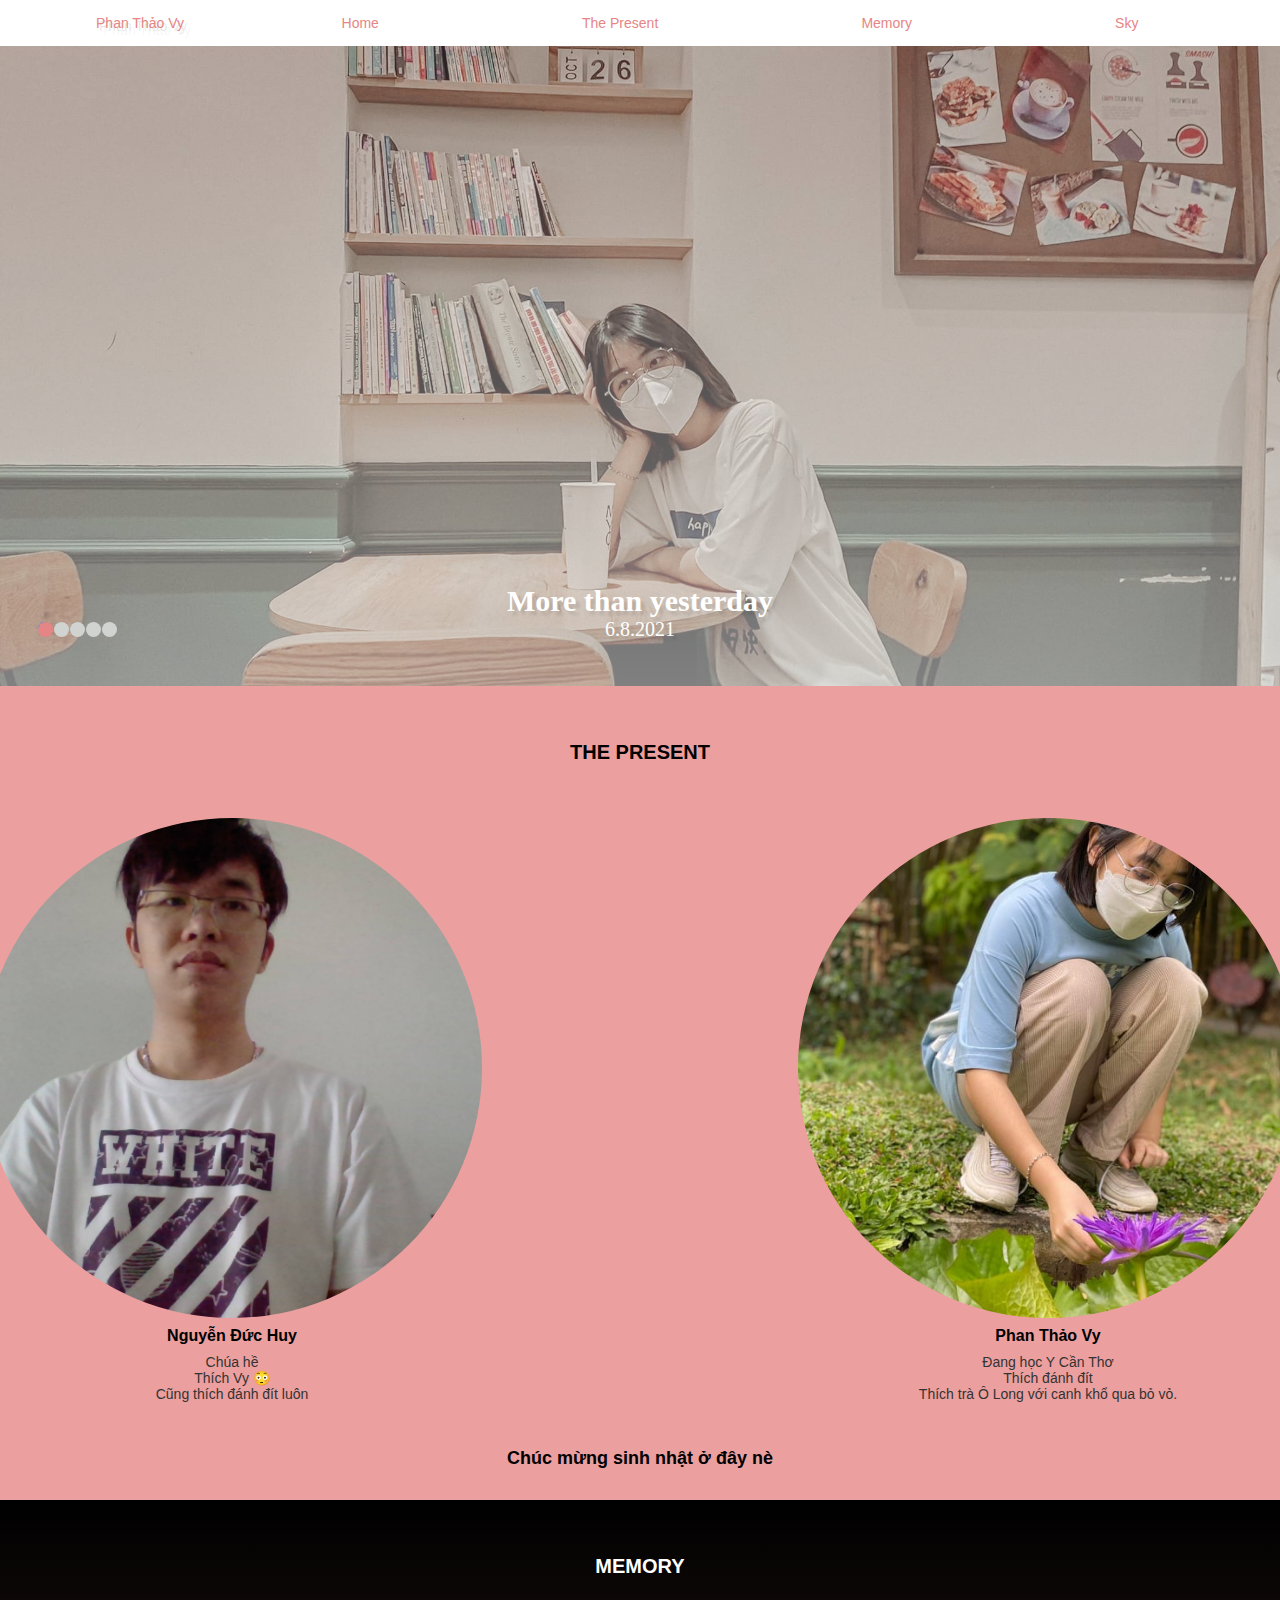
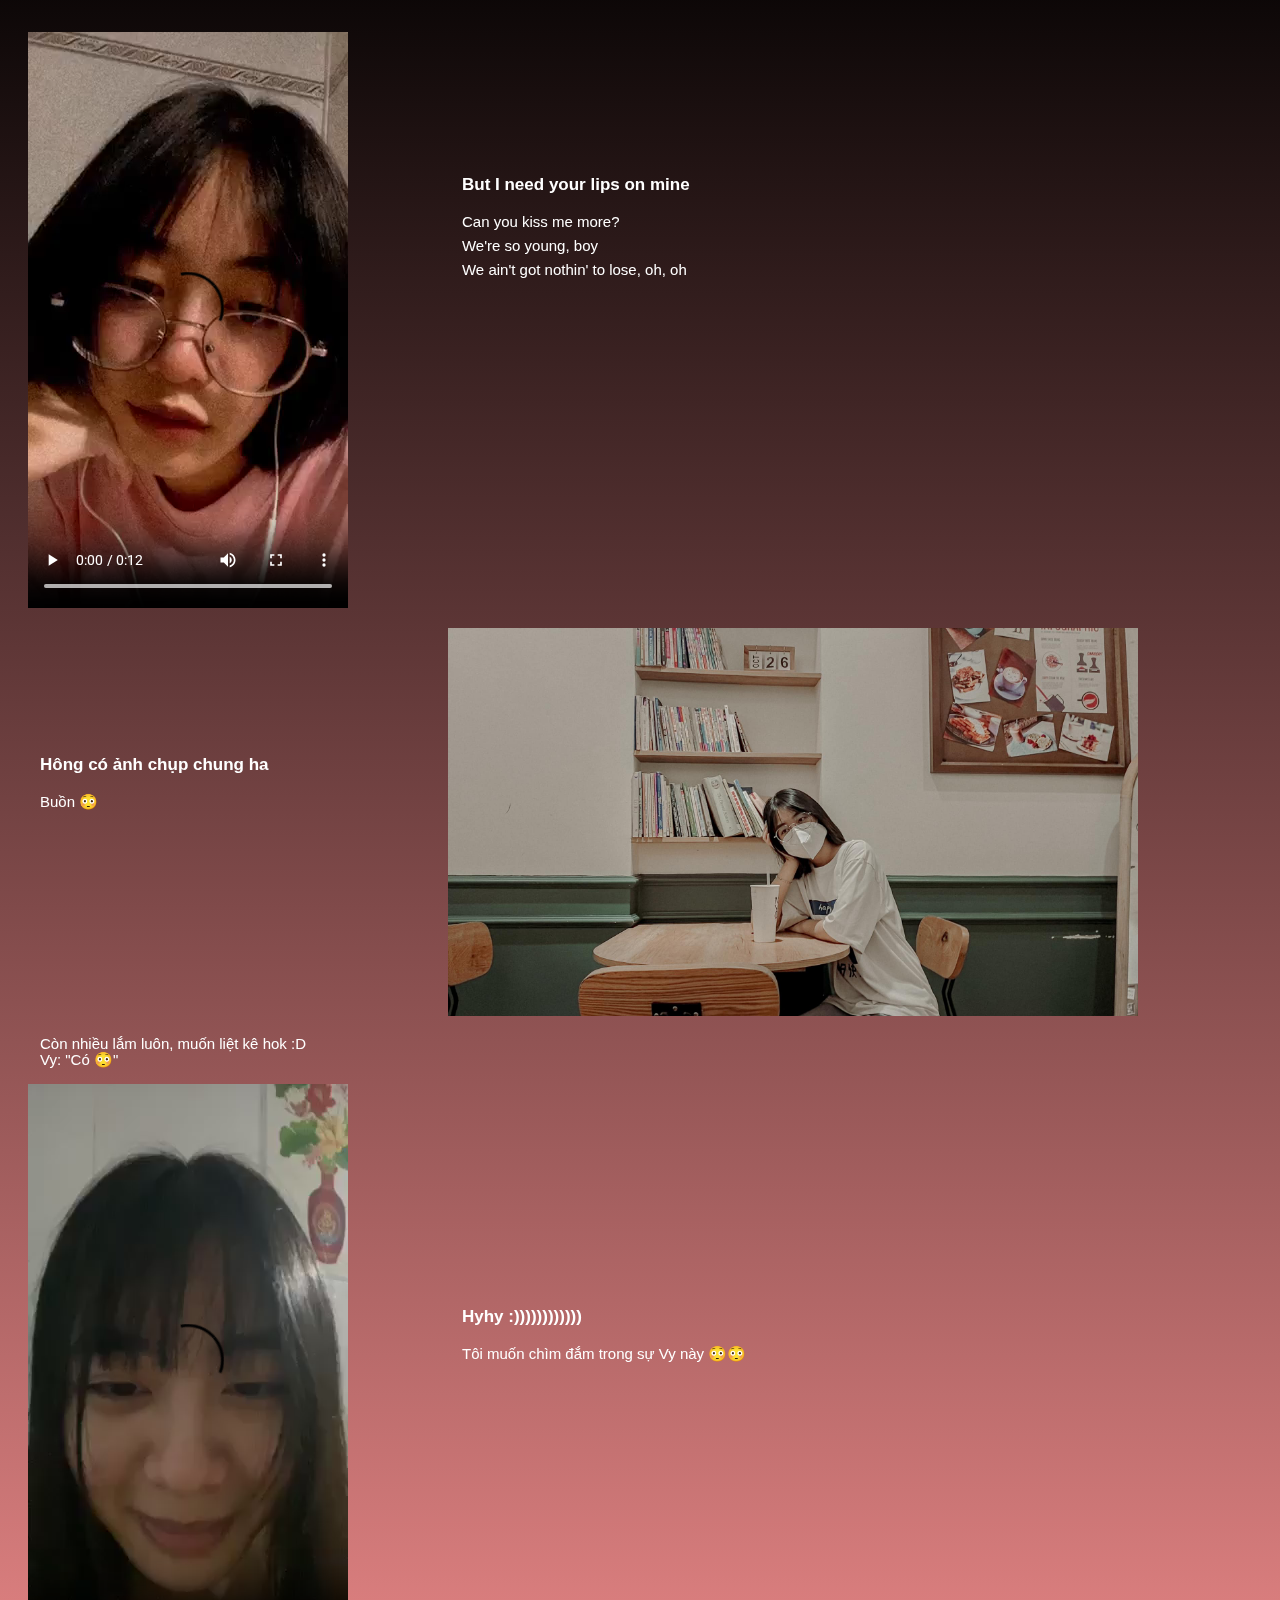
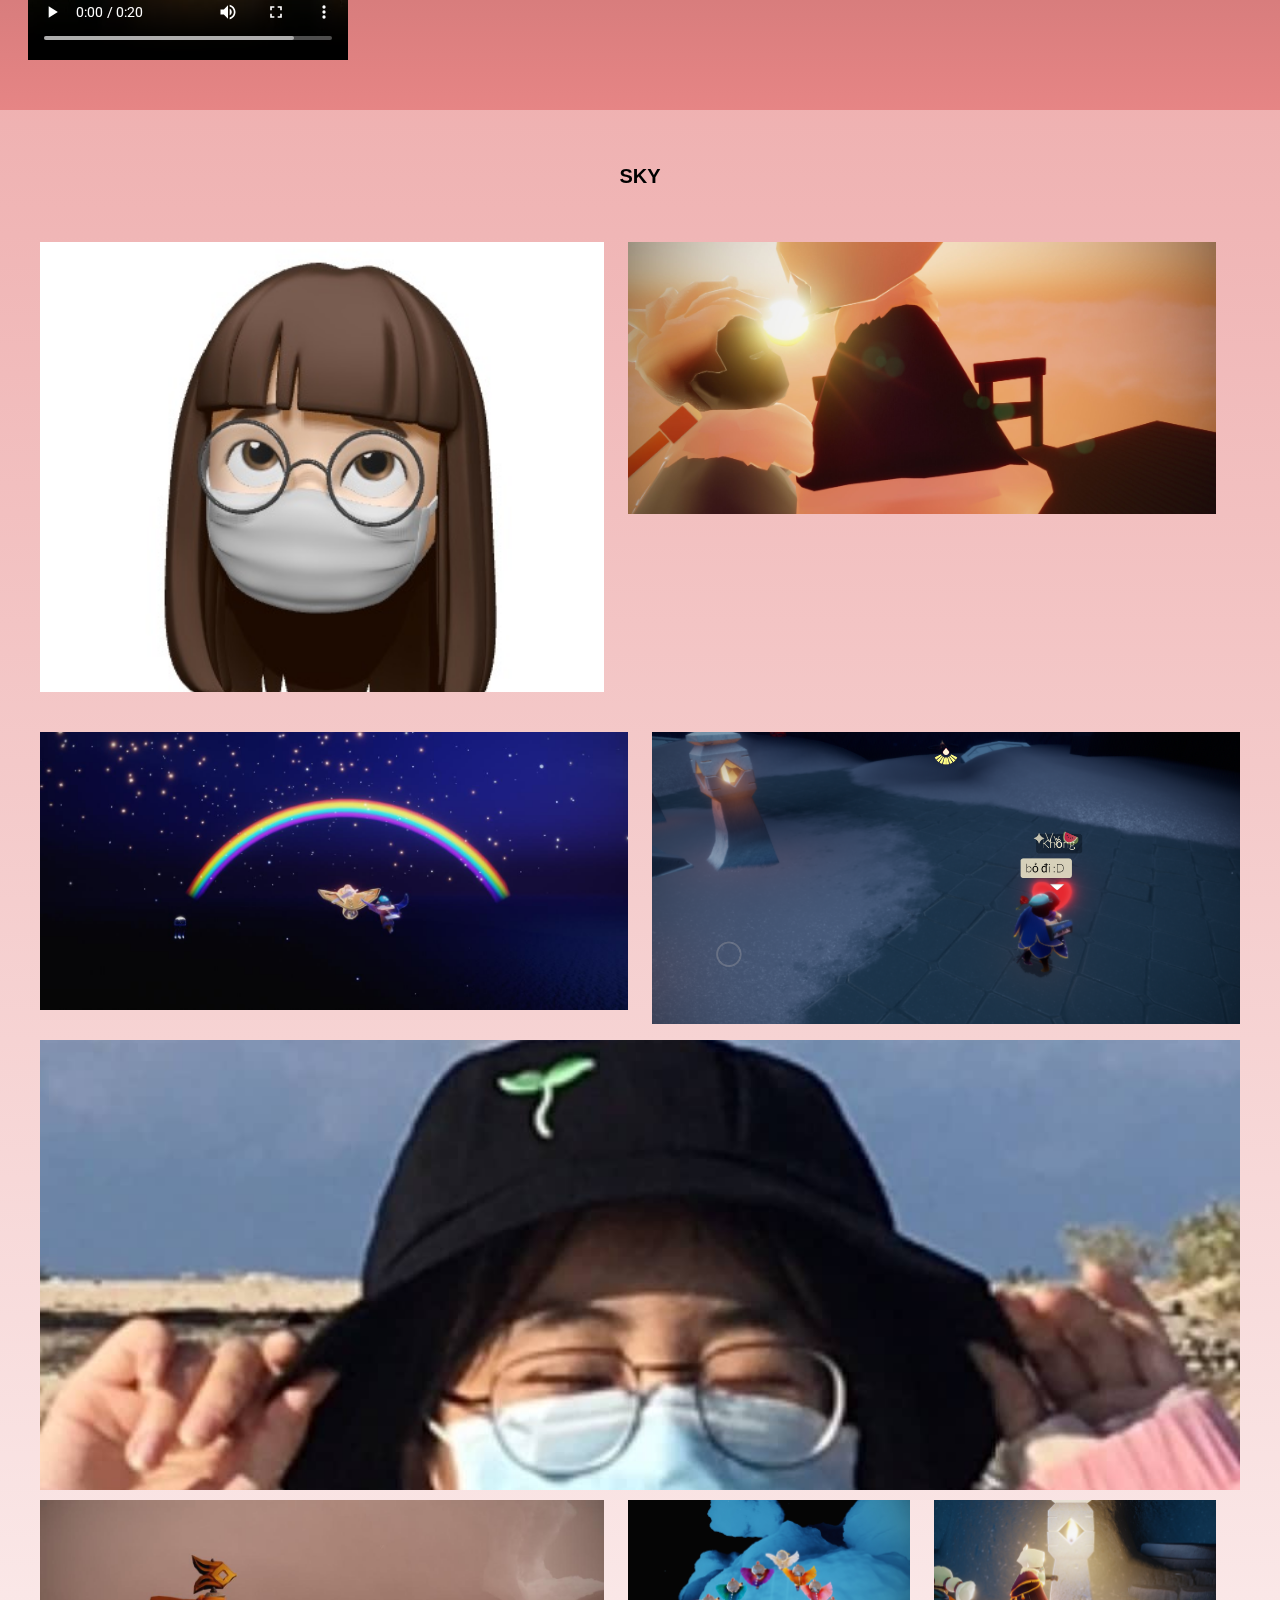
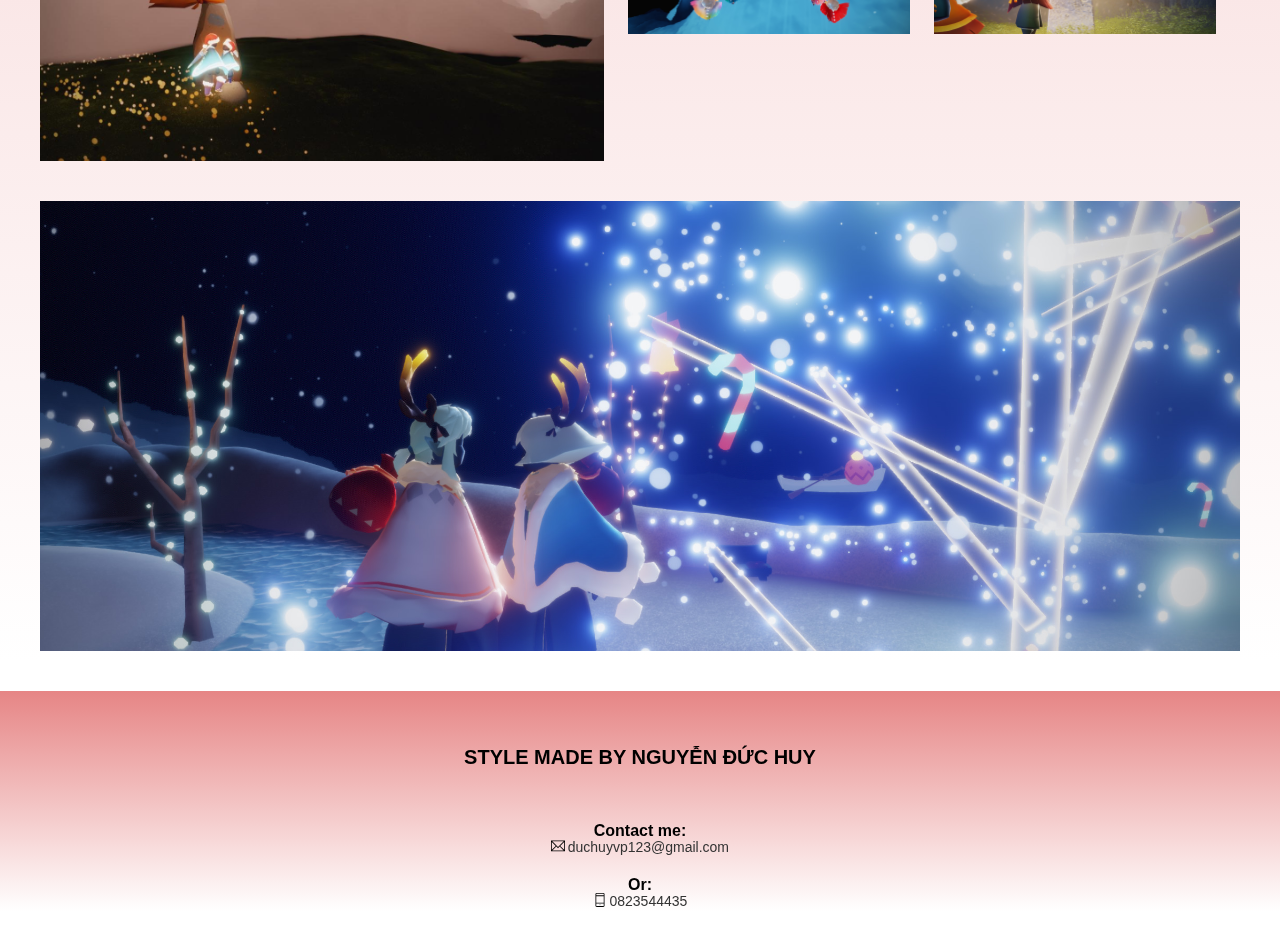
==== index.html @ 49a481a1 "Update index.html" ====
<!DOCTYPE html>
<html lang="en">

<head>
	<meta charset="UTF-8" />
	<meta http-equiv="X-UA-Compatible" content="IE=edge" />
	<meta name="viewport" content="width=device-width, initial-scale=1.0" />
	<link rel="icon" href="./assets/img/imgWeb.png" type="image/x-icon" />
	<!-- <title> -->
	<script type="text/javascript">
		var date1 = new Date("06/08/2021");
		var datePause = new Date("27/03/2022"):
		var date2 = new Date();
		var Difference_In_Time = datePause.getTime() - date1.getTime();
		var Difference_In_Days = Difference_In_Time / (1000 * 3600 * 24);
		var Difference_In_Time_From_Pause = date2.getTime() - datePause.getTime();
		var Difference_In_Days_From_Pause = Difference_In_Time_From_Pause / (1000 * 3600 * 24);
		
		document.write("<title>" + Math.floor(Difference_In_Days) + " days + " + Math.floor(Difference_In_Days_From_Pause) + " days " </title>");
	</script>
	<!-- </title> -->
	<link rel="preconnect" href="https://fonts.googleapis.com">
	<link rel="preconnect" href="https://fonts.gstatic.com" crossorigin>
	<link rel="stylesheet"
		href="https://fonts.googleapis.com/css2?family=Roboto:ital,wght@0,100;0,300;0,400;0,500;0,700;0,900;1,100;1,300;1,400;1,500;1,700;1,900&display=swap">

	<link rel="stylesheet" href="./assets/Fonts/themify-icons/themify-icons.css" />
	<link rel="stylesheet" href="./assets/Fonts/fontawesome-free-5.15.3-web/css/all.css" />
	<link rel="stylesheet" href="./assets/css/grid.css" />
	<link rel="stylesheet" href="./assets/css/main.css" />
	<link rel="stylesheet" href="./assets/css/main.css" />
	<link rel="stylesheet" href="./assets/css/responsive.css" />
</head>

<body>
	<div class="app">
		<div class="header">
			<div class="grid wide header-wap">
				<a href="https://www.instagram.com/__luna_lovegood_23/" class="header__logo">Phan Thảo Vy</a>
				<nav class="header-nav">
					<ul class="nav__list">
						<li class="nav__item">
							<a href="" class="nav__item--link">Home</a>
						</li>
						<li class="nav__item">
							<a href="#couple" class="nav__item--link">The Present
							</a>
						</li>
						<li class="nav__item">
							<a href="#memory" class="nav__item--link">Memory</a>
						</li>
						<li class="nav__item">
							<a href="#photo" class="nav__item--link">Sky</a>
						</li>
					</ul>
				</nav>
			</div>
		</div>

		<div class="slider">

			<div class="sliderItem slider__1 ra">
				<div class="slider__text">
					<h2 class="slider__text--heading">
						More than yesterday
					</h2>
					<p class="slider__text--desc">6.8.2021</p>
				</div>
			</div>
			<div class="sliderItem slider__2">
				<div class="slider__text">
					<h2 class="slider__text--heading">
						More than yesterday
					</h2>
					<p class="slider__text--desc">6.8.2021</p>
				</div>
			</div>
			<div class="sliderItem slider__3">
				<div class="slider__text">
					<h2 class="slider__text--heading">
						More than yesterday
					</h2>
					<p class="slider__text--desc">6.8.2021</p>
				</div>
			</div>
			<div class="sliderItem slider__4">
				<div class="slider__text">
					<h2 class="slider__text--heading">
						More than yesterday
					</h2>
					<p class="slider__text--desc">6.8.2021</p>
				</div>
			</div>
			<div class="sliderItem slider__5 ">
				<div class="slider__text">
					<h2 class="slider__text--heading">
						More than yesterday
					</h2>
					<p class="slider__text--desc">6.8.2021 - 27.3.2022</p>
				</div>
			</div>
			<div class="check__box">
				<input type="radio" name="sliderCheck" id="slider1" checked />
				<input type="radio" name="sliderCheck" id="slider2" />
				<input type="radio" name="sliderCheck" id="slider3" />
				<input type="radio" name="sliderCheck" id="slider4" />
				<input type="radio" name="sliderCheck" id="slider5" />
			</div>
		</div>

		<div id="couple" class="couple">
			<div class="grid wide">
				<div class="content-section">
					<i class="fab fa-skyatlas content-section__icon"></i>
					<h3 class="section__heading">The present</h3>
					<i class="fab fa-skyatlas content-section__icon"></i>
				</div>

				<div class="couple row">
					<div class="couple__user col l-4 m-4 c-6">
						<img src="./assets/img/huy_avt.jpg" alt="" class="couple__user--img" />
						<h3 class="couple__user--name">Nguyễn Đức Huy</h3>
						<p class="couple__user--desc">
							Chúa hề
						</p>
						<p class="couple__user--desc">Thích Vy 😳 </p>
						<p class="couple__user--desc">
							Cũng thích đánh đít luôn
						</p>
					</div>
					<div class="couple__connect col l-4 m-4 c-0">

					</div>
					<div class="couple__user col l-4 m-4 c-6">
						<img src="./assets/img/vy_avt.jpg" alt="" class="couple__user--img" />
						<h3 class="couple__user--name">Phan Thảo Vy</h3>
						<p class="couple__user--desc">
							Đang học Y Cần Thơ
						</p>
						<p class="couple__user--desc">
							Thích đánh đít
						</p>
						<p class="couple__user--desc">
							Thích trà Ô Long với canh khổ qua bỏ vỏ.
						</p>
					</div>

					<div class="couple__content col l-12 m-12 c-16">
						<h3 class="couple__content--heading text-center ">
							<i class="fas fa-heart"></i>
							<i class="fas fa-heart"></i>
							<i class="fas fa-heart"></i> Chúc mừng sinh nhật ở đây nè <i class="fas fa-heart"></i>
							<i class="fas fa-heart"></i>
							<i class="fas fa-heart"></i>
						</h3>
						<!-- <p class="couple__content--text  text-center ">
							<i class="fas fa-heart"></i>
							<i class="fas fa-heart"></i>
							<i class="fas fa-heart"></i>
							Lời chúc sinh nhật sẽ ghi ở đây
							<i class="fas fa-heart"></i>
							<i class="fas fa-heart"></i>
							<i class="fas fa-heart"></i>
						</p> -->
					</div>
				</div>
			</div>
		</div>
		<div id="memory" class="memory">
			<div class="grid wide">
				<div class="content-section content-section__memory">
					<i class="fab fa-skyatlas content-section__icon"></i>
					<h3 class="section__heading">Memory</h3>
					<i class="fab fa-skyatlas content-section__icon"></i>
				</div>

				<div class="memory__list">
					<div class="memory__item row">
						<video controls>
							<source src="./assets/img/kmm.mp4" type="video/mp4">
						</video>
						<div class="col m-1 l-1 c-3"></div>
						<div class="memory__item--content col m-5 l-5 c-6">
							<h3 class="memory__item--heading">
								<br><br><br><br><br><br><br><br>
								But I need your lips on mine

							</h3>
							<p class="memory__item--text">
								Can you kiss me more? <br>
								We're so young, boy <br>
								We ain't got nothin' to lose, oh, oh
							</p>
						</div>
					</div>
					<div class="memory__item row">

						<div class="memory__item--content col m-4 l-4 c-4">
							<h3 class="memory__item--heading">
								<br>
								<br>
								<br>
								<br><br><br>
								<br>

								Hông có ảnh chụp chung ha
							</h3>
							<p class="memory__item--text">
								Buồn 😳
							</p>
						</div>
						<img src="./assets/img/MN1.jpg" alt="" class="
                                    memory__item--img
                                    image
                                    vh-fix
                                    col
                                    m-7
                                    l-7
                                    c-6
                                " />
					</div>

					<p class="memory_more">
						Còn nhiều lắm luôn, muốn liệt kê hok :D<br>
						Vy: "Có 😳"<br><br>
					</p>

					<div class="memory__item row">
						<video controls>
							<source src="./assets/img/tt.mp4" type="video/mp4">
						</video>
						<div class="col m-1 l-1 c-3"></div>
						<div class="memory__item--content col m-5 l-5 c-6">
							<h3 class="memory__item--heading">
								<br><br><br><br><br><br><br><br><br><br><br><br><br>
								Hyhy :))))))))))))

							</h3>
							<p class="memory__item--text">
								Tôi muốn chìm đắm trong sự Vy này 😳😳
							</p>
						</div>
					</div>
				</div>
			</div>
		</div>

		<div id="photo" class="photo">
			<div class="grid wide">
				<div class="content-section">
					<i class="fab fa-skyatlas content-section__icon"></i>
					<h3 class="section__heading">Sky</h3>
					<i class="fab fa-skyatlas content-section__icon"></i>
				</div>

				<div class="photo__list row">
					<div class="photo__row col l-6 m-6 c-12 row">
						<img src="./assets/img/face.jpg" alt="" class="
                                    photo__item
                                    image
                                    vh-fix
                                    col
                                    l-12
                                    m-12
                                    c-6
                                    photo__item--left
                                " />

					</div>
					<div class="photo__row col m-6 l-6 c-16">
						<img src="./assets/img/list4.jpg" alt="" class="
                                photo__item
                                image
                                vh-fix
                            " />
					</div>
					<div class="photo__row col m-6 l-6 c-16">
						<img src="./assets/img/rainbow.jpg" alt="" class="photo__item image vh-fix" />
					</div>


					<img src="./assets/img/list9.png" alt="" class="
                                photo__item
                                image
                                vh-fix
                                photo__item--bottom
                                col
                                l-6
                                m-4
                                c-6
                            " />
					<img src="./assets/img/list2.jpg" alt="" class="
							photo__item
							image
							vh-fix
							col
							l-12
							m-12
							c-6
							photo__item--left
						" />
				</div>

				<div class="photo__list row">
					<div class="photo__row col l-6 m-6 c-12 row">
						<img src="./assets/img/flight.jpg" alt="" class="
                                    photo__item
                                    image
                                    vh-fix
                                    col
                                    l-12
                                    m-12
                                    c-6
                                    photo__item--left
                                " />

					</div>
					<div class="photo__row col m-3 l-3 c-8">
						<img src="./assets/img/color.jpg" alt="" class="
                                photo__item
                                image
                                vh-fix
                            " />
					</div>
					<div class="photo__row col m-3 l-3 c-8">
						<img src="./assets/img/lunvc.jpg" alt="" class="
                                photo__item
                                image
                                vh-fix
                            " />
					</div>

					<img src="./assets/img/noel.jpg" alt="" class="
							photo__item
							image
							vh-fix
							col
							l-12
							m-12
							c-6
							photo__item--left
						" />
				</div>
			</div>
		</div>
		<div class="footer">
			<div class="content-section content-section__footer">
				<i class="fab fa-skyatlas content-section__icon"></i>
				<h3 class="section__heading">
					Style made by Nguyễn Đức Huy
				</h3>
				<i class="fab fa-skyatlas content-section__icon"></i>
			</div>

			<div class="footer__contact">
				<h3 class="footer__contact--heading">Contact me:</h3>
				<i class="ti-email footer__contact--icon"></i>
				<a href="mailto:duchuyvp123@gmail.com" class="footer__contact--link">duchuyvp123@gmail.com</a>
			</div>
			<div class="footer__contact">
				<h3 class="footer__contact--heading">Or:</h3>
				<i class="ti-mobile footer__contact--icon"></i>
				<a href="tel:0823544435" class="footer__contact--link">0823544435</a>
			</div>
		</div>
	</div>

	<script src="./assets/javascrip/main.js"></script>
</body>

</html>
---- assets/Fonts/themify-icons/themify-icons.css ----
@font-face {
	font-family: 'themify';
	src:url('fonts/themify.eot?-fvbane');
	src:url('fonts/themify.eot?#iefix-fvbane') format('embedded-opentype'),
		url('fonts/themify.woff?-fvbane') format('woff'),
		url('fonts/themify.ttf?-fvbane') format('truetype'),
		url('fonts/themify.svg?-fvbane#themify') format('svg');
	font-weight: normal;
	font-style: normal;
}

[class^="ti-"], [class*=" ti-"] {
	font-family: 'themify';
	speak: none;
	font-style: normal;
	font-weight: normal;
	font-variant: normal;
	text-transform: none;
	line-height: 1;

	/* Better Font Rendering =========== */
	-webkit-font-smoothing: antialiased;
	-moz-osx-font-smoothing: grayscale;
}

.ti-wand:before {
	content: "\e600";
}
.ti-volume:before {
	content: "\e601";
}
.ti-user:before {
	content: "\e602";
}
.ti-unlock:before {
	content: "\e603";
}
.ti-unlink:before {
	content: "\e604";
}
.ti-trash:before {
	content: "\e605";
}
.ti-thought:before {
	content: "\e606";
}
.ti-target:before {
	content: "\e607";
}
.ti-tag:before {
	content: "\e608";
}
.ti-tablet:before {
	content: "\e609";
}
.ti-star:before {
	content: "\e60a";
}
.ti-spray:before {
	content: "\e60b";
}
.ti-signal:before {
	content: "\e60c";
}
.ti-shopping-cart:before {
	content: "\e60d";
}
.ti-shopping-cart-full:before {
	content: "\e60e";
}
.ti-settings:before {
	content: "\e60f";
}
.ti-search:before {
	content: "\e610";
}
.ti-zoom-in:before {
	content: "\e611";
}
.ti-zoom-out:before {
	content: "\e612";
}
.ti-cut:before {
	content: "\e613";
}
.ti-ruler:before {
	content: "\e614";
}
.ti-ruler-pencil:before {
	content: "\e615";
}
.ti-ruler-alt:before {
	content: "\e616";
}
.ti-bookmark:before {
	content: "\e617";
}
.ti-bookmark-alt:before {
	content: "\e618";
}
.ti-reload:before {
	content: "\e619";
}
.ti-plus:before {
	content: "\e61a";
}
.ti-pin:before {
	content: "\e61b";
}
.ti-pencil:before {
	content: "\e61c";
}
.ti-pencil-alt:before {
	content: "\e61d";
}
.ti-paint-roller:before {
	content: "\e61e";
}
.ti-paint-bucket:before {
	content: "\e61f";
}
.ti-na:before {
	content: "\e620";
}
.ti-mobile:before {
	content: "\e621";
}
.ti-minus:before {
	content: "\e622";
}
.ti-medall:before {
	content: "\e623";
}
.ti-medall-alt:before {
	content: "\e624";
}
.ti-marker:before {
	content: "\e625";
}
.ti-marker-alt:before {
	content: "\e626";
}
.ti-arrow-up:before {
	content: "\e627";
}
.ti-arrow-right:before {
	content: "\e628";
}
.ti-arrow-left:before {
	content: "\e629";
}
.ti-arrow-down:before {
	content: "\e62a";
}
.ti-lock:before {
	content: "\e62b";
}
.ti-location-arrow:before {
	content: "\e62c";
}
.ti-link:before {
	content: "\e62d";
}
.ti-layout:before {
	content: "\e62e";
}
.ti-layers:before {
	content: "\e62f";
}
.ti-layers-alt:before {
	content: "\e630";
}
.ti-key:before {
	content: "\e631";
}
.ti-import:before {
	content: "\e632";
}
.ti-image:before {
	content: "\e633";
}
.ti-heart:before {
	content: "\e634";
}
.ti-heart-broken:before {
	content: "\e635";
}
.ti-hand-stop:before {
	content: "\e636";
}
.ti-hand-open:before {
	content: "\e637";
}
.ti-hand-drag:before {
	content: "\e638";
}
.ti-folder:before {
	content: "\e639";
}
.ti-flag:before {
	content: "\e63a";
}
.ti-flag-alt:before {
	content: "\e63b";
}
.ti-flag-alt-2:before {
	content: "\e63c";
}
.ti-eye:before {
	content: "\e63d";
}
.ti-export:before {
	content: "\e63e";
}
.ti-exchange-vertical:before {
	content: "\e63f";
}
.ti-desktop:before {
	content: "\e640";
}
.ti-cup:before {
	content: "\e641";
}
.ti-crown:before {
	content: "\e642";
}
.ti-comments:before {
	content: "\e643";
}
.ti-comment:before {
	content: "\e644";
}
.ti-comment-alt:before {
	content: "\e645";
}
.ti-close:before {
	content: "\e646";
}
.ti-clip:before {
	content: "\e647";
}
.ti-angle-up:before {
	content: "\e648";
}
.ti-angle-right:before {
	content: "\e649";
}
.ti-angle-left:before {
	content: "\e64a";
}
.ti-angle-down:before {
	content: "\e64b";
}
.ti-check:before {
	content: "\e64c";
}
.ti-check-box:before {
	content: "\e64d";
}
.ti-camera:before {
	content: "\e64e";
}
.ti-announcement:before {
	content: "\e64f";
}
.ti-brush:before {
	content: "\e650";
}
.ti-briefcase:before {
	content: "\e651";
}
.ti-bolt:before {
	content: "\e652";
}
.ti-bolt-alt:before {
	content: "\e653";
}
.ti-blackboard:before {
	content: "\e654";
}
.ti-bag:before {
	content: "\e655";
}
.ti-move:before {
	content: "\e656";
}
.ti-arrows-vertical:before {
	content: "\e657";
}
.ti-arrows-horizontal:before {
	content: "\e658";
}
.ti-fullscreen:before {
	content: "\e659";
}
.ti-arrow-top-right:before {
	content: "\e65a";
}
.ti-arrow-top-left:before {
	content: "\e65b";
}
.ti-arrow-circle-up:before {
	content: "\e65c";
}
.ti-arrow-circle-right:before {
	content: "\e65d";
}
.ti-arrow-circle-left:before {
	content: "\e65e";
}
.ti-arrow-circle-down:before {
	content: "\e65f";
}
.ti-angle-double-up:before {
	content: "\e660";
}
.ti-angle-double-right:before {
	content: "\e661";
}
.ti-angle-double-left:before {
	content: "\e662";
}
.ti-angle-double-down:before {
	content: "\e663";
}
.ti-zip:before {
	content: "\e664";
}
.ti-world:before {
	content: "\e665";
}
.ti-wheelchair:before {
	content: "\e666";
}
.ti-view-list:before {
	content: "\e667";
}
.ti-view-list-alt:before {
	content: "\e668";
}
.ti-view-grid:before {
	content: "\e669";
}
.ti-uppercase:before {
	content: "\e66a";
}
.ti-upload:before {
	content: "\e66b";
}
.ti-underline:before {
	content: "\e66c";
}
.ti-truck:before {
	content: "\e66d";
}
.ti-timer:before {
	content: "\e66e";
}
.ti-ticket:before {
	content: "\e66f";
}
.ti-thumb-up:before {
	content: "\e670";
}
.ti-thumb-down:before {
	content: "\e671";
}
.ti-text:before {
	content: "\e672";
}
.ti-stats-up:before {
	content: "\e673";
}
.ti-stats-down:before {
	content: "\e674";
}
.ti-split-v:before {
	content: "\e675";
}
.ti-split-h:before {
	content: "\e676";
}
.ti-smallcap:before {
	content: "\e677";
}
.ti-shine:before {
	content: "\e678";
}
.ti-shift-right:before {
	content: "\e679";
}
.ti-shift-left:before {
	content: "\e67a";
}
.ti-shield:before {
	content: "\e67b";
}
.ti-notepad:before {
	content: "\e67c";
}
.ti-server:before {
	content: "\e67d";
}
.ti-quote-right:before {
	content: "\e67e";
}
.ti-quote-left:before {
	content: "\e67f";
}
.ti-pulse:before {
	content: "\e680";
}
.ti-printer:before {
	content: "\e681";
}
.ti-power-off:before {
	content: "\e682";
}
.ti-plug:before {
	content: "\e683";
}
.ti-pie-chart:before {
	content: "\e684";
}
.ti-paragraph:before {
	content: "\e685";
}
.ti-panel:before {
	content: "\e686";
}
.ti-package:before {
	content: "\e687";
}
.ti-music:before {
	content: "\e688";
}
.ti-music-alt:before {
	content: "\e689";
}
.ti-mouse:before {
	content: "\e68a";
}
.ti-mouse-alt:before {
	content: "\e68b";
}
.ti-money:before {
	content: "\e68c";
}
.ti-microphone:before {
	content: "\e68d";
}
.ti-menu:before {
	content: "\e68e";
}
.ti-menu-alt:before {
	content: "\e68f";
}
.ti-map:before {
	content: "\e690";
}
.ti-map-alt:before {
	content: "\e691";
}
.ti-loop:before {
	content: "\e692";
}
.ti-location-pin:before {
	content: "\e693";
}
.ti-list:before {
	content: "\e694";
}
.ti-light-bulb:before {
	content: "\e695";
}
.ti-Italic:before {
	content: "\e696";
}
.ti-info:before {
	content: "\e697";
}
.ti-infinite:before {
	content: "\e698";
}
.ti-id-badge:before {
	content: "\e699";
}
.ti-hummer:before {
	content: "\e69a";
}
.ti-home:before {
	content: "\e69b";
}
.ti-help:before {
	content: "\e69c";
}
.ti-headphone:before {
	content: "\e69d";
}
.ti-harddrives:before {
	content: "\e69e";
}
.ti-harddrive:before {
	content: "\e69f";
}
.ti-gift:before {
	content: "\e6a0";
}
.ti-game:before {
	content: "\e6a1";
}
.ti-filter:before {
	content: "\e6a2";
}
.ti-files:before {
	content: "\e6a3";
}
.ti-file:before {
	content: "\e6a4";
}
.ti-eraser:before {
	content: "\e6a5";
}
.ti-envelope:before {
	content: "\e6a6";
}
.ti-download:before {
	content: "\e6a7";
}
.ti-direction:before {
	content: "\e6a8";
}
.ti-direction-alt:before {
	content: "\e6a9";
}
.ti-dashboard:before {
	content: "\e6aa";
}
.ti-control-stop:before {
	content: "\e6ab";
}
.ti-control-shuffle:before {
	content: "\e6ac";
}
.ti-control-play:before {
	content: "\e6ad";
}
.ti-control-pause:before {
	content: "\e6ae";
}
.ti-control-forward:before {
	content: "\e6af";
}
.ti-control-backward:before {
	content: "\e6b0";
}
.ti-cloud:before {
	content: "\e6b1";
}
.ti-cloud-up:before {
	content: "\e6b2";
}
.ti-cloud-down:before {
	content: "\e6b3";
}
.ti-clipboard:before {
	content: "\e6b4";
}
.ti-car:before {
	content: "\e6b5";
}
.ti-calendar:before {
	content: "\e6b6";
}
.ti-book:before {
	content: "\e6b7";
}
.ti-bell:before {
	content: "\e6b8";
}
.ti-basketball:before {
	content: "\e6b9";
}
.ti-bar-chart:before {
	content: "\e6ba";
}
.ti-bar-chart-alt:before {
	content: "\e6bb";
}
.ti-back-right:before {
	content: "\e6bc";
}
.ti-back-left:before {
	content: "\e6bd";
}
.ti-arrows-corner:before {
	content: "\e6be";
}
.ti-archive:before {
	content: "\e6bf";
}
.ti-anchor:before {
	content: "\e6c0";
}
.ti-align-right:before {
	content: "\e6c1";
}
.ti-align-left:before {
	content: "\e6c2";
}
.ti-align-justify:before {
	content: "\e6c3";
}
.ti-align-center:before {
	content: "\e6c4";
}
.ti-alert:before {
	content: "\e6c5";
}
.ti-alarm-clock:before {
	content: "\e6c6";
}
.ti-agenda:before {
	content: "\e6c7";
}
.ti-write:before {
	content: "\e6c8";
}
.ti-window:before {
	content: "\e6c9";
}
.ti-widgetized:before {
	content: "\e6ca";
}
.ti-widget:before {
	content: "\e6cb";
}
.ti-widget-alt:before {
	content: "\e6cc";
}
.ti-wallet:before {
	content: "\e6cd";
}
.ti-video-clapper:before {
	content: "\e6ce";
}
.ti-video-camera:before {
	content: "\e6cf";
}
.ti-vector:before {
	content: "\e6d0";
}
.ti-themify-logo:before {
	content: "\e6d1";
}
.ti-themify-favicon:before {
	content: "\e6d2";
}
.ti-themify-favicon-alt:before {
	content: "\e6d3";
}
.ti-support:before {
	content: "\e6d4";
}
.ti-stamp:before {
	content: "\e6d5";
}
.ti-split-v-alt:before {
	content: "\e6d6";
}
.ti-slice:before {
	content: "\e6d7";
}
.ti-shortcode:before {
	content: "\e6d8";
}
.ti-shift-right-alt:before {
	content: "\e6d9";
}
.ti-shift-left-alt:before {
	content: "\e6da";
}
.ti-ruler-alt-2:before {
	content: "\e6db";
}
.ti-receipt:before {
	content: "\e6dc";
}
.ti-pin2:before {
	content: "\e6dd";
}
.ti-pin-alt:before {
	content: "\e6de";
}
.ti-pencil-alt2:before {
	content: "\e6df";
}
.ti-palette:before {
	content: "\e6e0";
}
.ti-more:before {
	content: "\e6e1";
}
.ti-more-alt:before {
	content: "\e6e2";
}
.ti-microphone-alt:before {
	content: "\e6e3";
}
.ti-magnet:before {
	content: "\e6e4";
}
.ti-line-double:before {
	content: "\e6e5";
}
.ti-line-dotted:before {
	content: "\e6e6";
}
.ti-line-dashed:before {
	content: "\e6e7";
}
.ti-layout-width-full:before {
	content: "\e6e8";
}
.ti-layout-width-default:before {
	content: "\e6e9";
}
.ti-layout-width-default-alt:before {
	content: "\e6ea";
}
.ti-layout-tab:before {
	content: "\e6eb";
}
.ti-layout-tab-window:before {
	content: "\e6ec";
}
.ti-layout-tab-v:before {
	content: "\e6ed";
}
.ti-layout-tab-min:before {
	content: "\e6ee";
}
.ti-layout-slider:before {
	content: "\e6ef";
}
.ti-layout-slider-alt:before {
	content: "\e6f0";
}
.ti-layout-sidebar-right:before {
	content: "\e6f1";
}
.ti-layout-sidebar-none:before {
	content: "\e6f2";
}
.ti-layout-sidebar-left:before {
	content: "\e6f3";
}
.ti-layout-placeholder:before {
	content: "\e6f4";
}
.ti-layout-menu:before {
	content: "\e6f5";
}
.ti-layout-menu-v:before {
	content: "\e6f6";
}
.ti-layout-menu-separated:before {
	content: "\e6f7";
}
.ti-layout-menu-full:before {
	content: "\e6f8";
}
.ti-layout-media-right-alt:before {
	content: "\e6f9";
}
.ti-layout-media-right:before {
	content: "\e6fa";
}
.ti-layout-media-overlay:before {
	content: "\e6fb";
}
.ti-layout-media-overlay-alt:before {
	content: "\e6fc";
}
.ti-layout-media-overlay-alt-2:before {
	content: "\e6fd";
}
.ti-layout-media-left-alt:before {
	content: "\e6fe";
}
.ti-layout-media-left:before {
	content: "\e6ff";
}
.ti-layout-media-center-alt:before {
	content: "\e700";
}
.ti-layout-media-center:before {
	content: "\e701";
}
.ti-layout-list-thumb:before {
	content: "\e702";
}
.ti-layout-list-thumb-alt:before {
	content: "\e703";
}
.ti-layout-list-post:before {
	content: "\e704";
}
.ti-layout-list-large-image:before {
	content: "\e705";
}
.ti-layout-line-solid:before {
	content: "\e706";
}
.ti-layout-grid4:before {
	content: "\e707";
}
.ti-layout-grid3:before {
	content: "\e708";
}
.ti-layout-grid2:before {
	content: "\e709";
}
.ti-layout-grid2-thumb:before {
	content: "\e70a";
}
.ti-layout-cta-right:before {
	content: "\e70b";
}
.ti-layout-cta-left:before {
	content: "\e70c";
}
.ti-layout-cta-center:before {
	content: "\e70d";
}
.ti-layout-cta-btn-right:before {
	content: "\e70e";
}
.ti-layout-cta-btn-left:before {
	content: "\e70f";
}
.ti-layout-column4:before {
	content: "\e710";
}
.ti-layout-column3:before {
	content: "\e711";
}
.ti-layout-column2:before {
	content: "\e712";
}
.ti-layout-accordion-separated:before {
	content: "\e713";
}
.ti-layout-accordion-merged:before {
	content: "\e714";
}
.ti-layout-accordion-list:before {
	content: "\e715";
}
.ti-ink-pen:before {
	content: "\e716";
}
.ti-info-alt:before {
	content: "\e717";
}
.ti-help-alt:before {
	content: "\e718";
}
.ti-headphone-alt:before {
	content: "\e719";
}
.ti-hand-point-up:before {
	content: "\e71a";
}
.ti-hand-point-right:before {
	content: "\e71b";
}
.ti-hand-point-left:before {
	content: "\e71c";
}
.ti-hand-point-down:before {
	content: "\e71d";
}
.ti-gallery:before {
	content: "\e71e";
}
.ti-face-smile:before {
	content: "\e71f";
}
.ti-face-sad:before {
	content: "\e720";
}
.ti-credit-card:before {
	content: "\e721";
}
.ti-control-skip-forward:before {
	content: "\e722";
}
.ti-control-skip-backward:before {
	content: "\e723";
}
.ti-control-record:before {
	content: "\e724";
}
.ti-control-eject:before {
	content: "\e725";
}
.ti-comments-smiley:before {
	content: "\e726";
}
.ti-brush-alt:before {
	content: "\e727";
}
.ti-youtube:before {
	content: "\e728";
}
.ti-vimeo:before {
	content: "\e729";
}
.ti-twitter:before {
	content: "\e72a";
}
.ti-time:before {
	content: "\e72b";
}
.ti-tumblr:before {
	content: "\e72c";
}
.ti-skype:before {
	content: "\e72d";
}
.ti-share:before {
	content: "\e72e";
}
.ti-share-alt:before {
	content: "\e72f";
}
.ti-rocket:before {
	content: "\e730";
}
.ti-pinterest:before {
	content: "\e731";
}
.ti-new-window:before {
	content: "\e732";
}
.ti-microsoft:before {
	content: "\e733";
}
.ti-list-ol:before {
	content: "\e734";
}
.ti-linkedin:before {
	content: "\e735";
}
.ti-layout-sidebar-2:before {
	content: "\e736";
}
.ti-layout-grid4-alt:before {
	content: "\e737";
}
.ti-layout-grid3-alt:before {
	content: "\e738";
}
.ti-layout-grid2-alt:before {
	content: "\e739";
}
.ti-layout-column4-alt:before {
	content: "\e73a";
}
.ti-layout-column3-alt:before {
	content: "\e73b";
}
.ti-layout-column2-alt:before {
	content: "\e73c";
}
.ti-instagram:before {
	content: "\e73d";
}
.ti-google:before {
	content: "\e73e";
}
.ti-github:before {
	content: "\e73f";
}
.ti-flickr:before {
	content: "\e740";
}
.ti-facebook:before {
	content: "\e741";
}
.ti-dropbox:before {
	content: "\e742";
}
.ti-dribbble:before {
	content: "\e743";
}
.ti-apple:before {
	content: "\e744";
}
.ti-android:before {
	content: "\e745";
}
.ti-save:before {
	content: "\e746";
}
.ti-save-alt:before {
	content: "\e747";
}
.ti-yahoo:before {
	content: "\e748";
}
.ti-wordpress:before {
	content: "\e749";
}
.ti-vimeo-alt:before {
	content: "\e74a";
}
.ti-twitter-alt:before {
	content: "\e74b";
}
.ti-tumblr-alt:before {
	content: "\e74c";
}
.ti-trello:before {
	content: "\e74d";
}
.ti-stack-overflow:before {
	content: "\e74e";
}
.ti-soundcloud:before {
	content: "\e74f";
}
.ti-sharethis:before {
	content: "\e750";
}
.ti-sharethis-alt:before {
	content: "\e751";
}
.ti-reddit:before {
	content: "\e752";
}
.ti-pinterest-alt:before {
	content: "\e753";
}
.ti-microsoft-alt:before {
	content: "\e754";
}
.ti-linux:before {
	content: "\e755";
}
.ti-jsfiddle:before {
	content: "\e756";
}
.ti-joomla:before {
	content: "\e757";
}
.ti-html5:before {
	content: "\e758";
}
.ti-flickr-alt:before {
	content: "\e759";
}
.ti-email:before {
	content: "\e75a";
}
.ti-drupal:before {
	content: "\e75b";
}
.ti-dropbox-alt:before {
	content: "\e75c";
}
.ti-css3:before {
	content: "\e75d";
}
.ti-rss:before {
	content: "\e75e";
}
.ti-rss-alt:before {
	content: "\e75f";
}
---- assets/css/grid.css ----
.grid {
    width: 100%;
    display: block;
    padding: 0;
}

.grid.wide {
    max-width: 1200px;
    margin: 0 auto;
}

.row {
    display: flex;
    flex-wrap: wrap;
    margin-left: -4px;
    margin-right: -4px;
}

.row.no-gutters {
    margin-left: 0;
    margin-right: 0;
}

.col {
    padding-left: 4px;
    padding-right: 4px;
}

.row.no-gutters .col {
    padding-left: 0;
    padding-right: 0;
}

.c-0 {
    display: none;
}

.c-1 {
    flex: 0 0 8.33333%;
    max-width: 8.33333%;
}

.c-2 {
    flex: 0 0 16.66667%;
    max-width: 16.66667%;
}

.c-3 {
    flex: 0 0 25%;
    max-width: 25%;
}

.c-4 {
    flex: 0 0 33.33333%;
    max-width: 33.33333%;
}

.c-5 {
    flex: 0 0 41.66667%;
    max-width: 41.66667%;
}

.c-6 {
    flex: 0 0 50%;
    max-width: 50%;
}

.c-7 {
    flex: 0 0 58.33333%;
    max-width: 58.33333%;
}

.c-8 {
    flex: 0 0 66.66667%;
    max-width: 66.66667%;
}

.c-9 {
    flex: 0 0 75%;
    max-width: 75%;
}

.c-10 {
    flex: 0 0 83.33333%;
    max-width: 83.33333%;
}

.c-11 {
    flex: 0 0 91.66667%;
    max-width: 91.66667%;
}

.c-12 {
    flex: 0 0 100%;
    max-width: 100%;
}

.c-o-1 {
    margin-left: 8.33333%;
}

.c-o-2 {
    margin-left: 16.66667%;
}

.c-o-3 {
    margin-left: 25%;
}

.c-o-4 {
    margin-left: 33.33333%;
}

.c-o-5 {
    margin-left: 41.66667%;
}

.c-o-6 {
    margin-left: 50%;
}

.c-o-7 {
    margin-left: 58.33333%;
}

.c-o-8 {
    margin-left: 66.66667%;
}

.c-o-9 {
    margin-left: 75%;
}

.c-o-10 {
    margin-left: 83.33333%;
}

.c-o-11 {
    margin-left: 91.66667%;
}

/* >= Tablet */
@media (min-width: 740px) {
    .row {
        margin-left: -8px;
        margin-right: -8px;
    }

    .col {
        padding-left: 8px;
        padding-right: 8px;
    }

    .m-0 {
        display: none;
    }

    .m-1,
    .m-2,
    .m-3,
    .m-4,
    .m-5,
    .m-6,
    .m-7,
    .m-8,
    .m-9,
    .m-10,
    .m-11,
    .m-12 {
        display: block;
    }

    .m-1 {
        flex: 0 0 8.33333%;
        max-width: 8.33333%;
    }

    .m-2 {
        flex: 0 0 16.66667%;
        max-width: 16.66667%;
    }

    .m-3 {
        flex: 0 0 25%;
        max-width: 25%;
    }

    .m-4 {
        flex: 0 0 33.33333%;
        max-width: 33.33333%;
    }

    .m-5 {
        flex: 0 0 41.66667%;
        max-width: 41.66667%;
    }

    .m-6 {
        flex: 0 0 50%;
        max-width: 50%;
    }

    .m-7 {
        flex: 0 0 58.33333%;
        max-width: 58.33333%;
    }

    .m-8 {
        flex: 0 0 66.66667%;
        max-width: 66.66667%;
    }

    .m-9 {
        flex: 0 0 75%;
        max-width: 75%;
    }

    .m-10 {
        flex: 0 0 83.33333%;
        max-width: 83.33333%;
    }

    .m-11 {
        flex: 0 0 91.66667%;
        max-width: 91.66667%;
    }

    .m-12 {
        flex: 0 0 100%;
        max-width: 100%;
    }

    .m-o-1 {
        margin-left: 8.33333%;
    }

    .m-o-2 {
        margin-left: 16.66667%;
    }

    .m-o-3 {
        margin-left: 25%;
    }

    .m-o-4 {
        margin-left: 33.33333%;
    }

    .m-o-5 {
        margin-left: 41.66667%;
    }

    .m-o-6 {
        margin-left: 50%;
    }

    .m-o-7 {
        margin-left: 58.33333%;
    }

    .m-o-8 {
        margin-left: 66.66667%;
    }

    .m-o-9 {
        margin-left: 75%;
    }

    .m-o-10 {
        margin-left: 83.33333%;
    }

    .m-o-11 {
        margin-left: 91.66667%;
    }
}

/* PC medium resolution > */
@media (min-width: 1113px) {
    .row {
        margin-left: -12px;
        margin-right: -12px;
    }

    .row.sm-gutter {
        margin-left: -5px;
        margin-right: -5px;
    }

    .col {
        padding-left: 12px;
        padding-right: 12px;
    }

    .row.sm-gutter .col {
        padding-left: 5px;
        padding-right: 5px;
    }

    .l-0 {
        display: none;
    }

    .l-1,
    .l-2,
    .l-2-4,
    .l-3,
    .l-4,
    .l-5,
    .l-6,
    .l-7,
    .l-8,
    .l-9,
    .l-10,
    .l-11,
    .l-12 {
        display: block;
    }

    .l-1 {
        flex: 0 0 8.33333%;
        max-width: 8.33333%;
    }

    .l-2 {
        flex: 0 0 16.66667%;
        max-width: 16.66667%;
    }

    .l-2-4 {
        flex: 0 0 20%;
        max-width: 20%;
    }

    .l-3 {
        flex: 0 0 25%;
        max-width: 25%;
    }

    .l-4 {
        flex: 0 0 33.33333%;
        max-width: 33.33333%;
    }

    .l-5 {
        flex: 0 0 41.66667%;
        max-width: 41.66667%;
    }

    .l-6 {
        flex: 0 0 50%;
        max-width: 50%;
    }

    .l-7 {
        flex: 0 0 58.33333%;
        max-width: 58.33333%;
    }

    .l-8 {
        flex: 0 0 66.66667%;
        max-width: 66.66667%;
    }

    .l-9 {
        flex: 0 0 75%;
        max-width: 75%;
    }

    .l-10 {
        flex: 0 0 83.33333%;
        max-width: 83.33333%;
    }

    .l-11 {
        flex: 0 0 91.66667%;
        max-width: 91.66667%;
    }

    .l-12 {
        flex: 0 0 100%;
        max-width: 100%;
    }

    .l-o-1 {
        margin-left: 8.33333%;
    }

    .l-o-2 {
        margin-left: 16.66667%;
    }

    .l-o-3 {
        margin-left: 25%;
    }

    .l-o-4 {
        margin-left: 33.33333%;
    }

    .l-o-5 {
        margin-left: 41.66667%;
    }

    .l-o-6 {
        margin-left: 50%;
    }

    .l-o-7 {
        margin-left: 58.33333%;
    }

    .l-o-8 {
        margin-left: 66.66667%;
    }

    .l-o-9 {
        margin-left: 75%;
    }

    .l-o-10 {
        margin-left: 83.33333%;
    }

    .l-o-11 {
        margin-left: 91.66667%;
    }
}

/* Tablet - PC low resolution */
@media (min-width: 740px) and (max-width: 1023px) {
    .wide {
        width: 644px;
    }
}

/* > PC low resolution */
@media (min-width: 1024px) and (max-width: 1239px) {
    .wide {
        width: 984px;
    }

    .wide .row {
        margin-left: -12px;
        margin-right: -12px;
    }

    .wide .row.sm-gutter {
        margin-left: -5px;
        margin-right: -5px;
    }

    .wide .col {
        padding-left: 12px;
        padding-right: 12px;
    }

    .wide .row.sm-gutter .col {
        padding-left: 5px;
        padding-right: 5px;
    }

    .wide .l-0 {
        display: none;
    }

    .wide .l-1,
    .wide .l-2,
    .wide .l-2-4,
    .wide .l-3,
    .wide .l-4,
    .wide .l-5,
    .wide .l-6,
    .wide .l-7,
    .wide .l-8,
    .wide .l-9,
    .wide .l-10,
    .wide .l-11,
    .wide .l-12 {
        display: block;
    }

    .wide .l-1 {
        flex: 0 0 8.33333%;
        max-width: 8.33333%;
    }

    .wide .l-2 {
        flex: 0 0 16.66667%;
        max-width: 16.66667%;
    }

    .wide .l-2-4 {
        flex: 0 0 20%;
        max-width: 20%;
    }

    .wide .l-3 {
        flex: 0 0 25%;
        max-width: 25%;
    }

    .wide .l-4 {
        flex: 0 0 33.33333%;
        max-width: 33.33333%;
    }

    .wide .l-5 {
        flex: 0 0 41.66667%;
        max-width: 41.66667%;
    }

    .wide .l-6 {
        flex: 0 0 50%;
        max-width: 50%;
    }

    .wide .l-7 {
        flex: 0 0 58.33333%;
        max-width: 58.33333%;
    }

    .wide .l-8 {
        flex: 0 0 66.66667%;
        max-width: 66.66667%;
    }

    .wide .l-9 {
        flex: 0 0 75%;
        max-width: 75%;
    }

    .wide .l-10 {
        flex: 0 0 83.33333%;
        max-width: 83.33333%;
    }

    .wide .l-11 {
        flex: 0 0 91.66667%;
        max-width: 91.66667%;
    }

    .wide .l-12 {
        flex: 0 0 100%;
        max-width: 100%;
    }

    .wide .l-o-1 {
        margin-left: 8.33333%;
    }

    .wide .l-o-2 {
        margin-left: 16.66667%;
    }

    .wide .l-o-3 {
        margin-left: 25%;
    }

    .wide .l-o-4 {
        margin-left: 33.33333%;
    }

    .wide .l-o-5 {
        margin-left: 41.66667%;
    }

    .wide .l-o-6 {
        margin-left: 50%;
    }

    .wide .l-o-7 {
        margin-left: 58.33333%;
    }

    .wide .l-o-8 {
        margin-left: 66.66667%;
    }

    .wide .l-o-9 {
        margin-left: 75%;
    }

    .wide .l-o-10 {
        margin-left: 83.33333%;
    }

    .wide .l-o-11 {
        margin-left: 91.66667%;
    }
}
---- assets/css/main.css ----
:root {
  --text-color: #333;
  --primary-color: rgb(230, 133, 133);
}

* {
  box-sizing: inherit;
  margin: 0;
}

html {
  /* 65.5%=10px */
  font-size: 62.5%;
  line-height: 1.6rem;
  font-family: "Gowun Dodum", sans-serif;
  box-sizing: border-box;
  scroll-behavior: smooth;
}

.app {
  overflow: hidden;
}

.header {
  height: 46px;
  width: 100%;
  position: fixed;
  top: 0;
  left: 0;
  right: 0;
  background-color: #fff;
  z-index: 1;
}

.header-wap {
  display: flex;
}

.header-nav {
  width: 83.33333%;
}

.nav__list {
  display: flex;
  justify-content: space-around;
  list-style-type: none;
  margin: 0;
  padding-left: 0;
}

.nav__item {
  height: 46px;
  line-height: 46px;
}

.header__logo {
  width: 16.66667%;
  text-decoration: none;
  font: 1.4rem "Pacifico", Helvetica, sans-serif;
  color: var(--primary-color);
  text-align: center;
  text-shadow: 3px 3px 0px rgba(0, 0, 0, 0.1), 7px 7px 0px rgba(0, 0, 0, 0.05);
  line-height: 46px;
}

.nav__item--link {
  text-decoration: none;
  display: block;
  font-size: 1.4rem;
  color: var(--primary-color);
}

.slider {
  width: 100vw;
  position: relative;
  margin-top: 46px;
}

.slider__2,
.slider__3,
.slider__1,
.slider__4,
.slider__5 {
  display: none;
  width: 100%;
  padding-top: 50%;
  position: relative;
  background-position: center;
  background-repeat: no-repeat;
  background-size: cover;
  /* backface-visibility: inherit; */
  opacity: 0;
  transform: translateX(-100%);
  transition: all linear 1s;
}

.slider__1 {
  background-image: linear-gradient(
      180deg,
      rgba(241, 192, 192, 0.164),
      rgba(255, 255, 255, 0.5)
    ),
    url("../img/MN1.jpg");
}

.slider__2 {
  background-image: linear-gradient(
      180deg,
      rgba(241, 192, 192, 0.164),
      rgba(255, 255, 255, 0.5)
    ),
    url("../img/eden.jpg");
}

.slider__3 {
  background-image: linear-gradient(
      180deg,
      rgba(241, 192, 192, 0.164),
      rgba(255, 255, 255, 0.5)
    ),
    url("../img/list2.jpg");
}
.slider__4 {
  background-image: linear-gradient(
      180deg,
      rgba(241, 192, 192, 0.164),
      rgba(255, 255, 255, 0.5)
    ),
    url("../img/bg.jpg");
}
.slider__5 {
  background-image: linear-gradient(
      180deg,
      rgba(241, 192, 192, 0.164),
      rgba(255, 255, 255, 0.5)
    ),
    url("../img/rs.jpg");
}
.ra {
  display: block;
  opacity: 1;
  transform: translateX(0);
}

.check__box {
  width: 100%;
  position: absolute;
  top: 90%;
  left: 3%;
  padding-left: 0;
  margin: 0;
}

input[type="radio"]:after {
  width: 15px;
  height: 15px;
  border-radius: 50%;
  position: relative;
  background-color: #d1d3d1;
  content: "";
  display: inline-block;
  visibility: visible;
  border: 1px solid var(--While-color);
}

input[type="radio"]:checked:after {
  width: 15px;
  height: 15px;
  border-radius: 50%;
  position: relative;
  background-color: var(--primary-color);
  content: "";
  display: inline-block;
  visibility: visible;
}

.slider__text {
  position: absolute;
  top: 84%;
  text-align: center;
  width: 100%;
  font: 2rem "Style Script", cursive;
  color: #fff;
  text-shadow: 4px 4px 3px rgba(0, 0, 0, 0.1);
}

.couple {
  background-color: rgb(236, 159, 159);
}

.content-section {
  display: flex;
  padding: 56px 0;
  justify-content: center;
  align-items: center;
}

.content-section__memory {
  color: #fff;
}

.section__heading {
  font-size: 2rem;
  text-transform: uppercase;
  margin: 0 10px;
  font-weight: 600;
  line-height: 2rem;
}

.content-section__icon {
  font-size: 2rem;
}

.couple__user {
  display: flex;
  align-items: center;
  flex-direction: column;
  margin-bottom: 30px;
}

.couple__user--img {
  width: 500px;
  height: 500px;
  object-fit: cover;
  border-radius: 100%;
}

.couple__user--name {
  margin: 10px 0;
  font-size: 1.6rem;
}

.couple__user--desc {
  font-size: 1.4rem;
  color: var(--text-color);
}

.couple__connect {
  position: relative;
}

.couple__connect--content {
  position: absolute;
  top: 30%;
  width: 100%;
  height: 100%;
  display: flex;
  justify-content: center;
}

.couple__connect--text {
  font-size: 3rem;
  color: #fa4a4a;
}

.couple__connect--icon {
  font-size: 4rem;
  margin: 0 37px;
  color: #fa4a4a;
  margin-top: -9px;
}

.couple__content {
  margin-bottom: 16px;
}
.couple__content--heading {
  text-align: center;
  font-size: 1.8rem;
  margin: revert;
}
.couple__content--text {
  text-align: justify;
  font-size: 1.4rem;
  line-height: 1.6;
  font-weight: 400;
  margin: 0 8px;
}

.memory {
  background-image: linear-gradient(180deg, #000, var(--primary-color));
  padding-bottom: 30px;
}

.memory__item {
  margin-bottom: 20px;
}

.memory__item--img {
  width: 100%;
  max-height: 400px;
  object-fit: scale-down;
}

.memory__item--content {
  color: #fff;
}

.memory__item--heading {
  font-size: 1.7rem;
  margin: revert;
}

.memory__item--text {
  font-size: 1.5rem;
  line-height: 1.6;
}

.memory_more {
  font-size: 1.5rem;
  color: #fff;
}

.photo {
  background-image: linear-gradient(180deg, rgba(230, 133, 133, 0.637), #fff);
  margin-bottom: 30px;
}

.photo__row {
  max-height: 100vh;
  margin-bottom: 30px;
}

.photo__item {
  position: relative;
  display: block;
  width: 100%;
  object-fit: cover;
  max-height: 100vh;
}

.photo__item:hover {
  top: -4px;
  transition: all linear 0.5s;
}

.photo__item--left {
  max-height: 50vh;
  margin-bottom: 10px;
}

.photo__item--bottom {
  max-height: 70vh;
  margin-bottom: 16px;
  object-fit: cover;
}

.footer {
  background-image: linear-gradient(180deg, var(--primary-color), #fff);
  margin-bottom: 30px;
}

.footer__contact {
  text-align: center;
  margin-bottom: 20px;
}

.footer__contact--heading {
  font-size: 1.6rem;
}

.footer__contact--link {
  font-size: 1.4rem;
  text-decoration: none;
  color: var(--text-color);
}

.footer__contact--icon {
  font-size: 1.4rem;
}
---- assets/css/main.css ----
:root {
  --text-color: #333;
  --primary-color: rgb(230, 133, 133);
}

* {
  box-sizing: inherit;
  margin: 0;
}

html {
  /* 65.5%=10px */
  font-size: 62.5%;
  line-height: 1.6rem;
  font-family: "Gowun Dodum", sans-serif;
  box-sizing: border-box;
  scroll-behavior: smooth;
}

.app {
  overflow: hidden;
}

.header {
  height: 46px;
  width: 100%;
  position: fixed;
  top: 0;
  left: 0;
  right: 0;
  background-color: #fff;
  z-index: 1;
}

.header-wap {
  display: flex;
}

.header-nav {
  width: 83.33333%;
}

.nav__list {
  display: flex;
  justify-content: space-around;
  list-style-type: none;
  margin: 0;
  padding-left: 0;
}

.nav__item {
  height: 46px;
  line-height: 46px;
}

.header__logo {
  width: 16.66667%;
  text-decoration: none;
  font: 1.4rem "Pacifico", Helvetica, sans-serif;
  color: var(--primary-color);
  text-align: center;
  text-shadow: 3px 3px 0px rgba(0, 0, 0, 0.1), 7px 7px 0px rgba(0, 0, 0, 0.05);
  line-height: 46px;
}

.nav__item--link {
  text-decoration: none;
  display: block;
  font-size: 1.4rem;
  color: var(--primary-color);
}

.slider {
  width: 100vw;
  position: relative;
  margin-top: 46px;
}

.slider__2,
.slider__3,
.slider__1,
.slider__4,
.slider__5 {
  display: none;
  width: 100%;
  padding-top: 50%;
  position: relative;
  background-position: center;
  background-repeat: no-repeat;
  background-size: cover;
  /* backface-visibility: inherit; */
  opacity: 0;
  transform: translateX(-100%);
  transition: all linear 1s;
}

.slider__1 {
  background-image: linear-gradient(
      180deg,
      rgba(241, 192, 192, 0.164),
      rgba(255, 255, 255, 0.5)
    ),
    url("../img/MN1.jpg");
}

.slider__2 {
  background-image: linear-gradient(
      180deg,
      rgba(241, 192, 192, 0.164),
      rgba(255, 255, 255, 0.5)
    ),
    url("../img/eden.jpg");
}

.slider__3 {
  background-image: linear-gradient(
      180deg,
      rgba(241, 192, 192, 0.164),
      rgba(255, 255, 255, 0.5)
    ),
    url("../img/list2.jpg");
}
.slider__4 {
  background-image: linear-gradient(
      180deg,
      rgba(241, 192, 192, 0.164),
      rgba(255, 255, 255, 0.5)
    ),
    url("../img/bg.jpg");
}
.slider__5 {
  background-image: linear-gradient(
      180deg,
      rgba(241, 192, 192, 0.164),
      rgba(255, 255, 255, 0.5)
    ),
    url("../img/rs.jpg");
}
.ra {
  display: block;
  opacity: 1;
  transform: translateX(0);
}

.check__box {
  width: 100%;
  position: absolute;
  top: 90%;
  left: 3%;
  padding-left: 0;
  margin: 0;
}

input[type="radio"]:after {
  width: 15px;
  height: 15px;
  border-radius: 50%;
  position: relative;
  background-color: #d1d3d1;
  content: "";
  display: inline-block;
  visibility: visible;
  border: 1px solid var(--While-color);
}

input[type="radio"]:checked:after {
  width: 15px;
  height: 15px;
  border-radius: 50%;
  position: relative;
  background-color: var(--primary-color);
  content: "";
  display: inline-block;
  visibility: visible;
}

.slider__text {
  position: absolute;
  top: 84%;
  text-align: center;
  width: 100%;
  font: 2rem "Style Script", cursive;
  color: #fff;
  text-shadow: 4px 4px 3px rgba(0, 0, 0, 0.1);
}

.couple {
  background-color: rgb(236, 159, 159);
}

.content-section {
  display: flex;
  padding: 56px 0;
  justify-content: center;
  align-items: center;
}

.content-section__memory {
  color: #fff;
}

.section__heading {
  font-size: 2rem;
  text-transform: uppercase;
  margin: 0 10px;
  font-weight: 600;
  line-height: 2rem;
}

.content-section__icon {
  font-size: 2rem;
}

.couple__user {
  display: flex;
  align-items: center;
  flex-direction: column;
  margin-bottom: 30px;
}

.couple__user--img {
  width: 500px;
  height: 500px;
  object-fit: cover;
  border-radius: 100%;
}

.couple__user--name {
  margin: 10px 0;
  font-size: 1.6rem;
}

.couple__user--desc {
  font-size: 1.4rem;
  color: var(--text-color);
}

.couple__connect {
  position: relative;
}

.couple__connect--content {
  position: absolute;
  top: 30%;
  width: 100%;
  height: 100%;
  display: flex;
  justify-content: center;
}

.couple__connect--text {
  font-size: 3rem;
  color: #fa4a4a;
}

.couple__connect--icon {
  font-size: 4rem;
  margin: 0 37px;
  color: #fa4a4a;
  margin-top: -9px;
}

.couple__content {
  margin-bottom: 16px;
}
.couple__content--heading {
  text-align: center;
  font-size: 1.8rem;
  margin: revert;
}
.couple__content--text {
  text-align: justify;
  font-size: 1.4rem;
  line-height: 1.6;
  font-weight: 400;
  margin: 0 8px;
}

.memory {
  background-image: linear-gradient(180deg, #000, var(--primary-color));
  padding-bottom: 30px;
}

.memory__item {
  margin-bottom: 20px;
}

.memory__item--img {
  width: 100%;
  max-height: 400px;
  object-fit: scale-down;
}

.memory__item--content {
  color: #fff;
}

.memory__item--heading {
  font-size: 1.7rem;
  margin: revert;
}

.memory__item--text {
  font-size: 1.5rem;
  line-height: 1.6;
}

.memory_more {
  font-size: 1.5rem;
  color: #fff;
}

.photo {
  background-image: linear-gradient(180deg, rgba(230, 133, 133, 0.637), #fff);
  margin-bottom: 30px;
}

.photo__row {
  max-height: 100vh;
  margin-bottom: 30px;
}

.photo__item {
  position: relative;
  display: block;
  width: 100%;
  object-fit: cover;
  max-height: 100vh;
}

.photo__item:hover {
  top: -4px;
  transition: all linear 0.5s;
}

.photo__item--left {
  max-height: 50vh;
  margin-bottom: 10px;
}

.photo__item--bottom {
  max-height: 70vh;
  margin-bottom: 16px;
  object-fit: cover;
}

.footer {
  background-image: linear-gradient(180deg, var(--primary-color), #fff);
  margin-bottom: 30px;
}

.footer__contact {
  text-align: center;
  margin-bottom: 20px;
}

.footer__contact--heading {
  font-size: 1.6rem;
}

.footer__contact--link {
  font-size: 1.4rem;
  text-decoration: none;
  color: var(--text-color);
}

.footer__contact--icon {
  font-size: 1.4rem;
}
---- assets/css/responsive.css ----
@media (max-width:740px){
    .app{
        -webkit-tap-highlight-color: transparent;
    }

    .slider__text{
        top: 70%;
        font-size: 1.6rem;
    }

    .couple__user--img{
        height: 33vw;
    }

    .photo__item--left{
        width:100%;
        object-fit: cover;
    }

    .photo__item--bottom{
        margin-bottom: 10px;
    }

    .content-section__footer{
        text-align: center;
    }
}
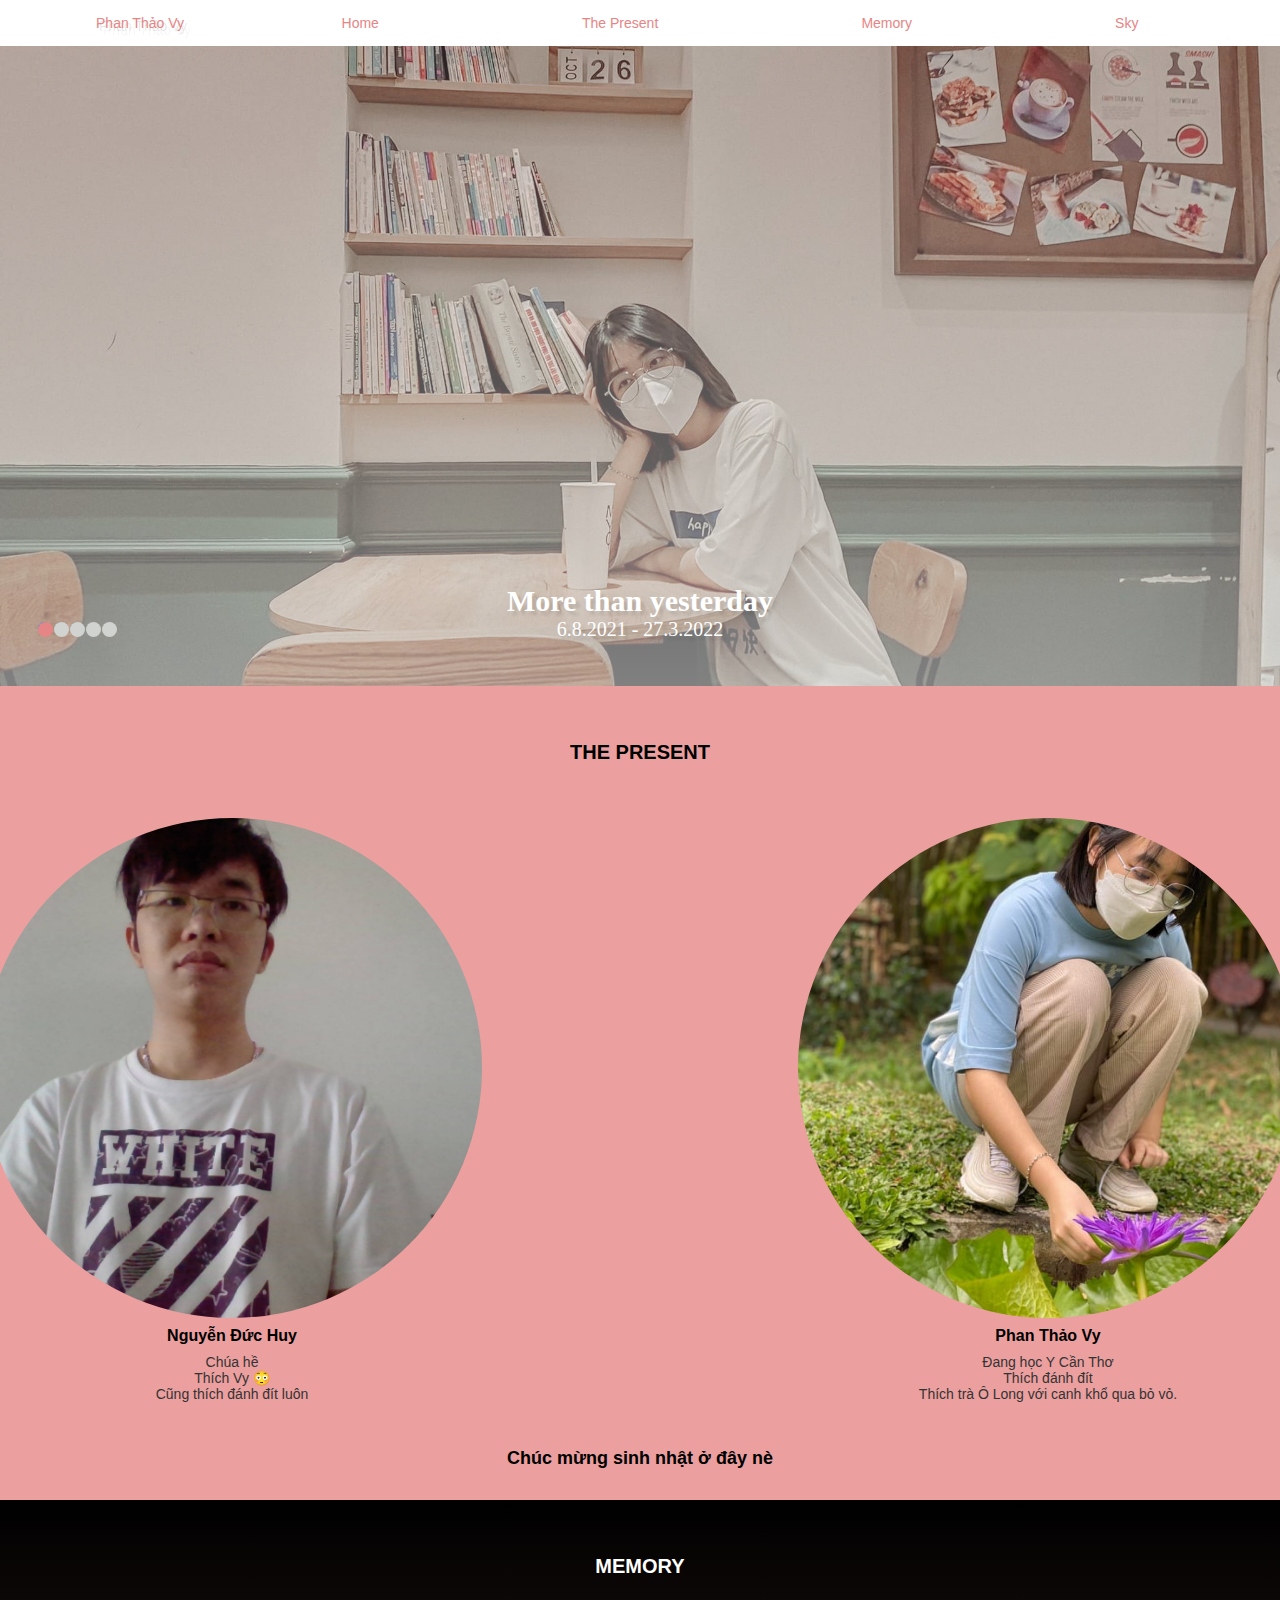
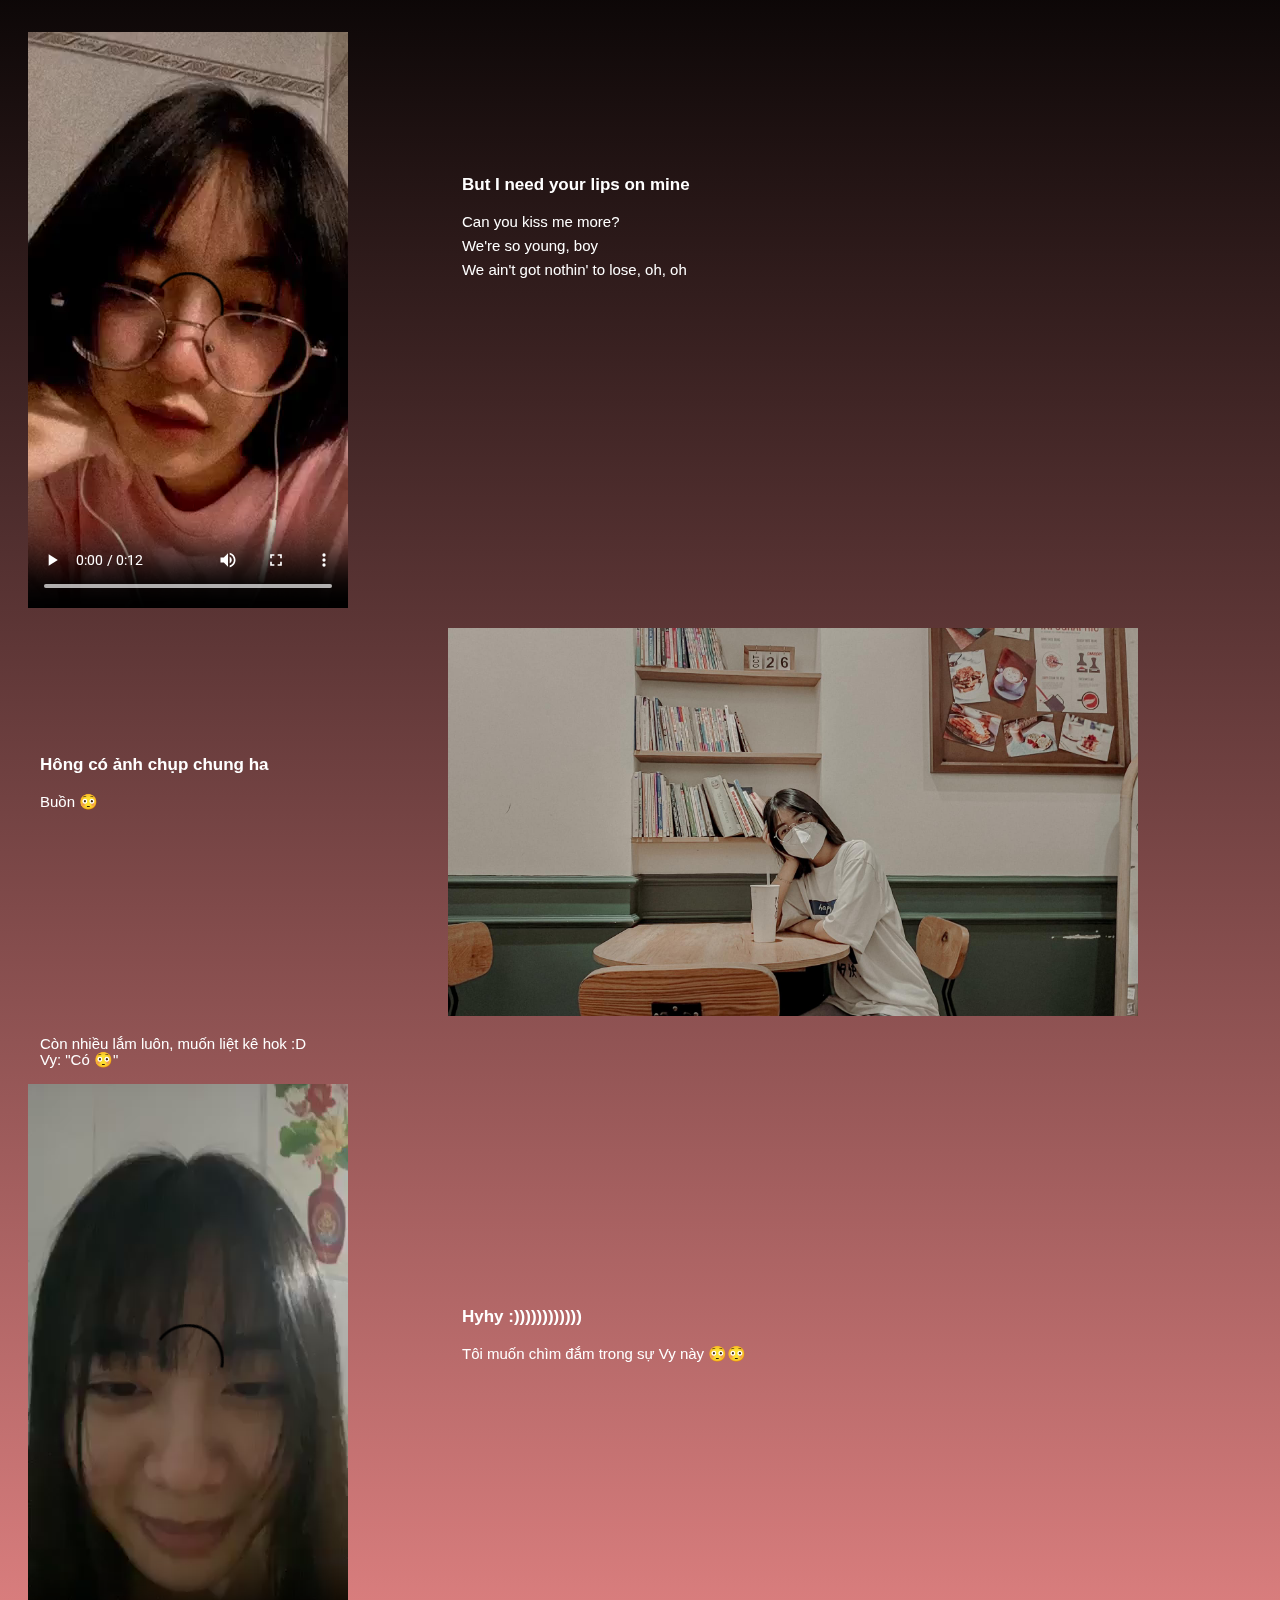
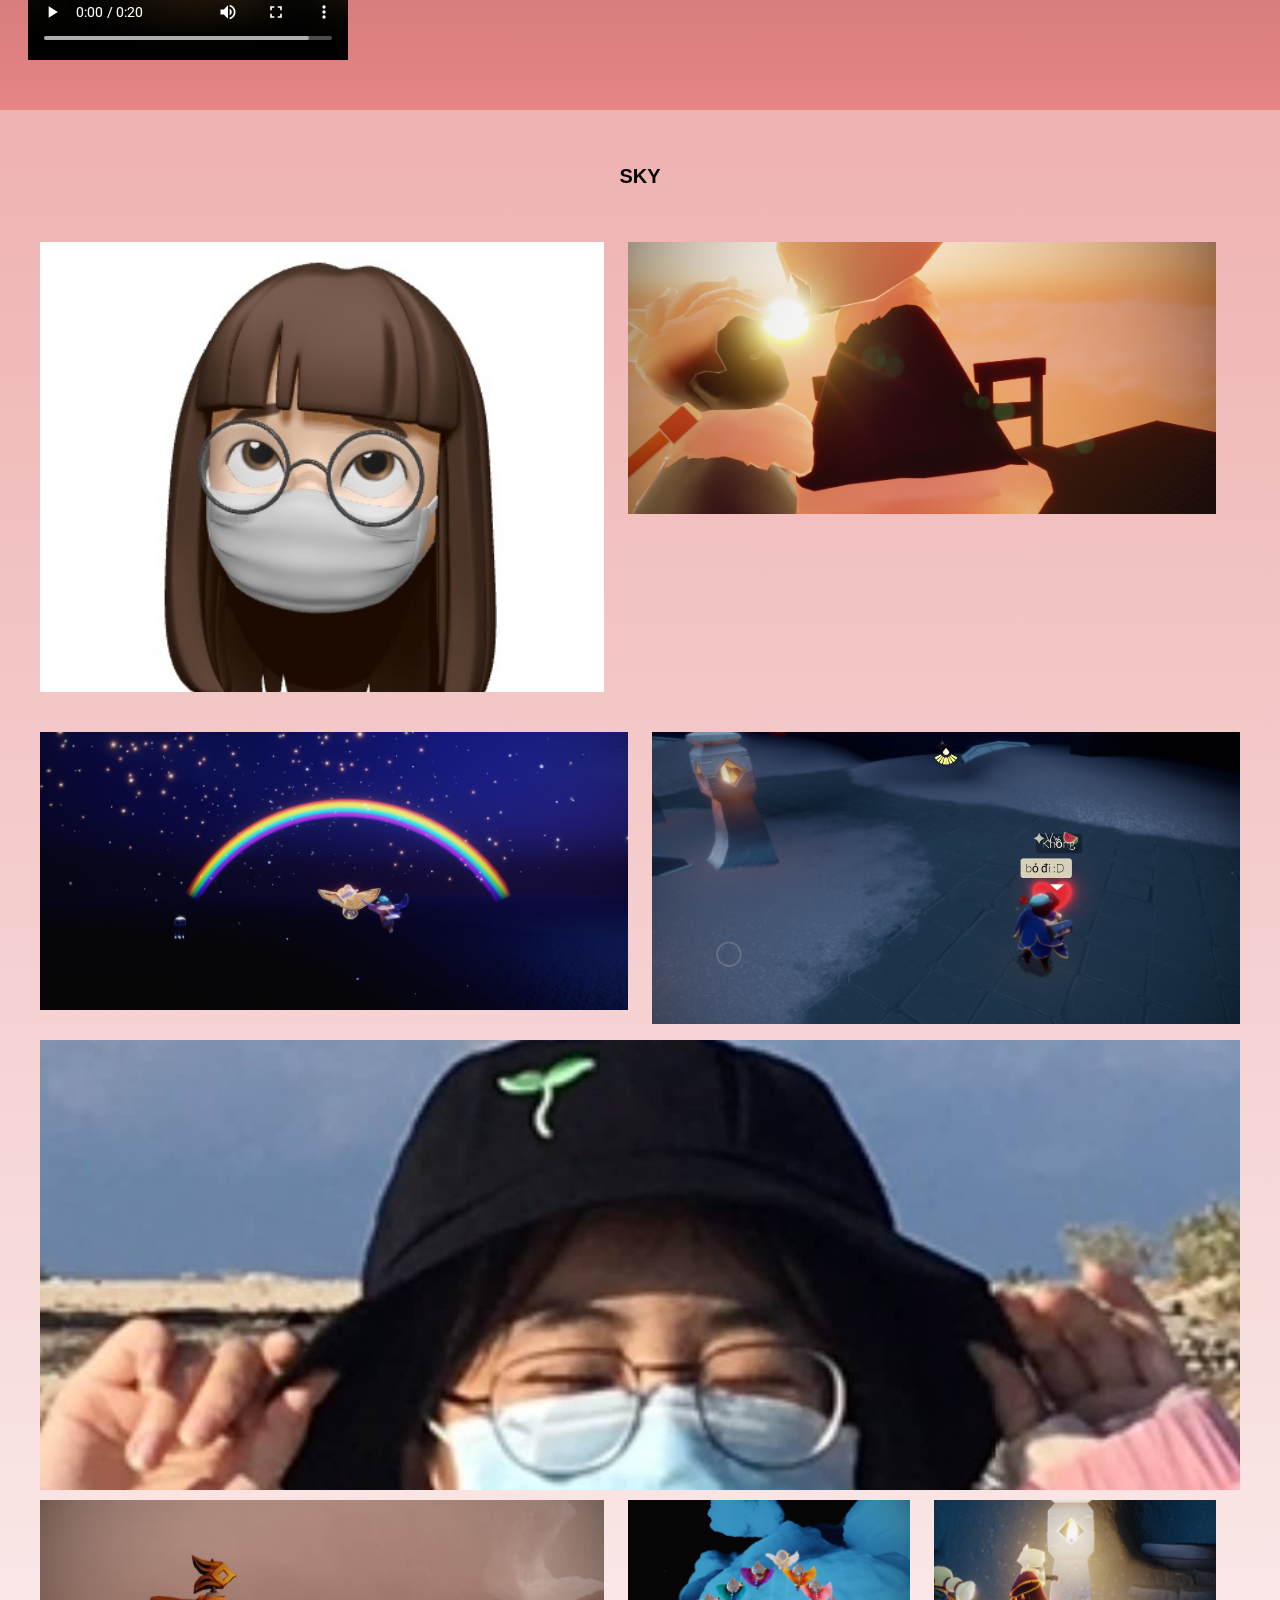
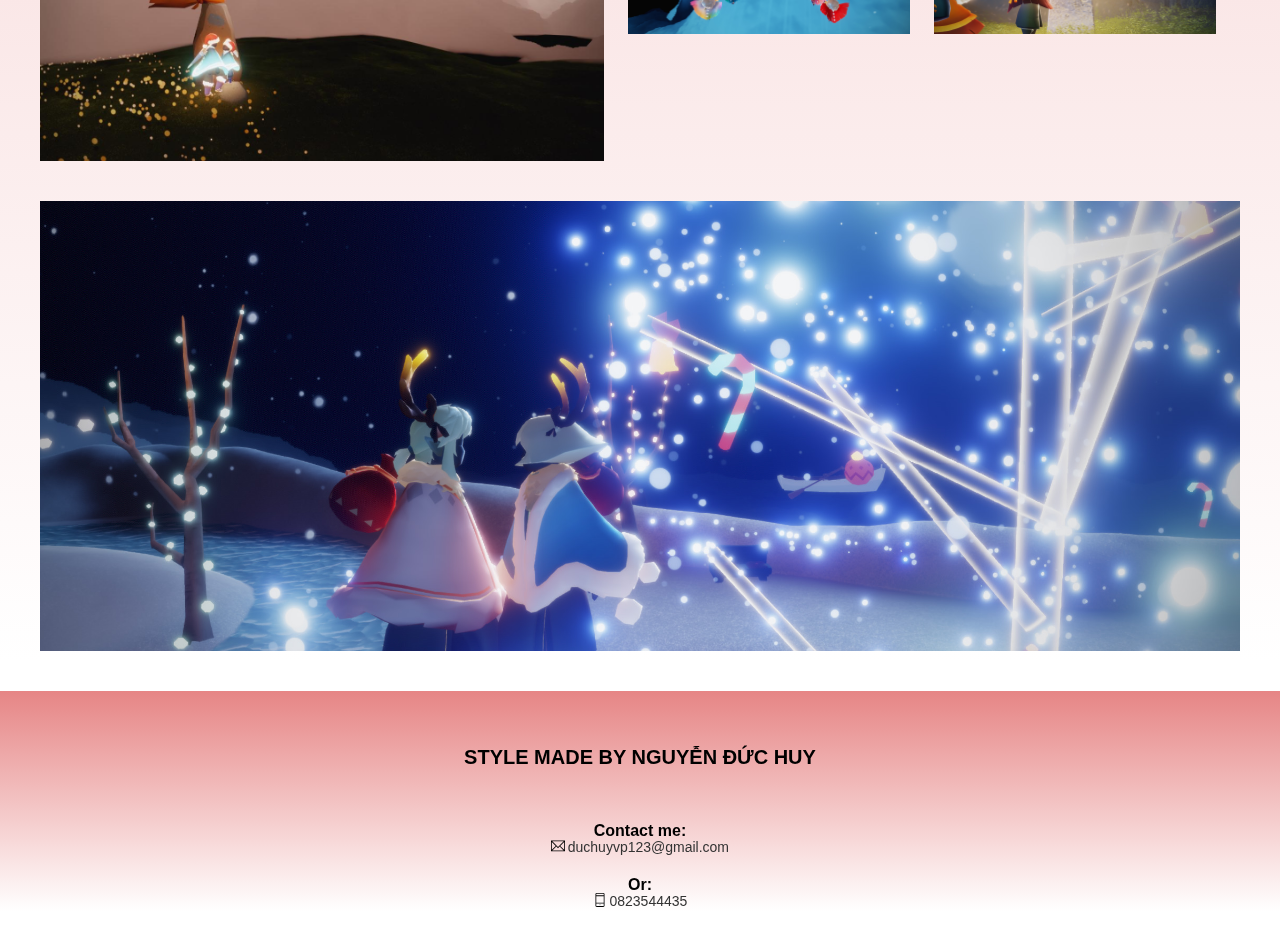
==== commit 6dfc5463: "Update index.html" ====
--- a/index.html
+++ b/index.html
@@ -64,7 +64,7 @@
 					<h2 class="slider__text--heading">
 						More than yesterday
 					</h2>
-					<p class="slider__text--desc">6.8.2021</p>
+					<p class="slider__text--desc">6.8.2021 - 27.3.2022</p>
 				</div>
 			</div>
 			<div class="sliderItem slider__2">
@@ -72,7 +72,7 @@
 					<h2 class="slider__text--heading">
 						More than yesterday
 					</h2>
-					<p class="slider__text--desc">6.8.2021</p>
+					<p class="slider__text--desc">6.8.2021 - 27.3.2022</p>
 				</div>
 			</div>
 			<div class="sliderItem slider__3">
@@ -80,7 +80,7 @@
 					<h2 class="slider__text--heading">
 						More than yesterday
 					</h2>
-					<p class="slider__text--desc">6.8.2021</p>
+					<p class="slider__text--desc">6.8.2021 - 27.3.2022</p>
 				</div>
 			</div>
 			<div class="sliderItem slider__4">
@@ -88,7 +88,7 @@
 					<h2 class="slider__text--heading">
 						More than yesterday
 					</h2>
-					<p class="slider__text--desc">6.8.2021</p>
+					<p class="slider__text--desc">6.8.2021 - 27.3.2022</p>
 				</div>
 			</div>
 			<div class="sliderItem slider__5 ">
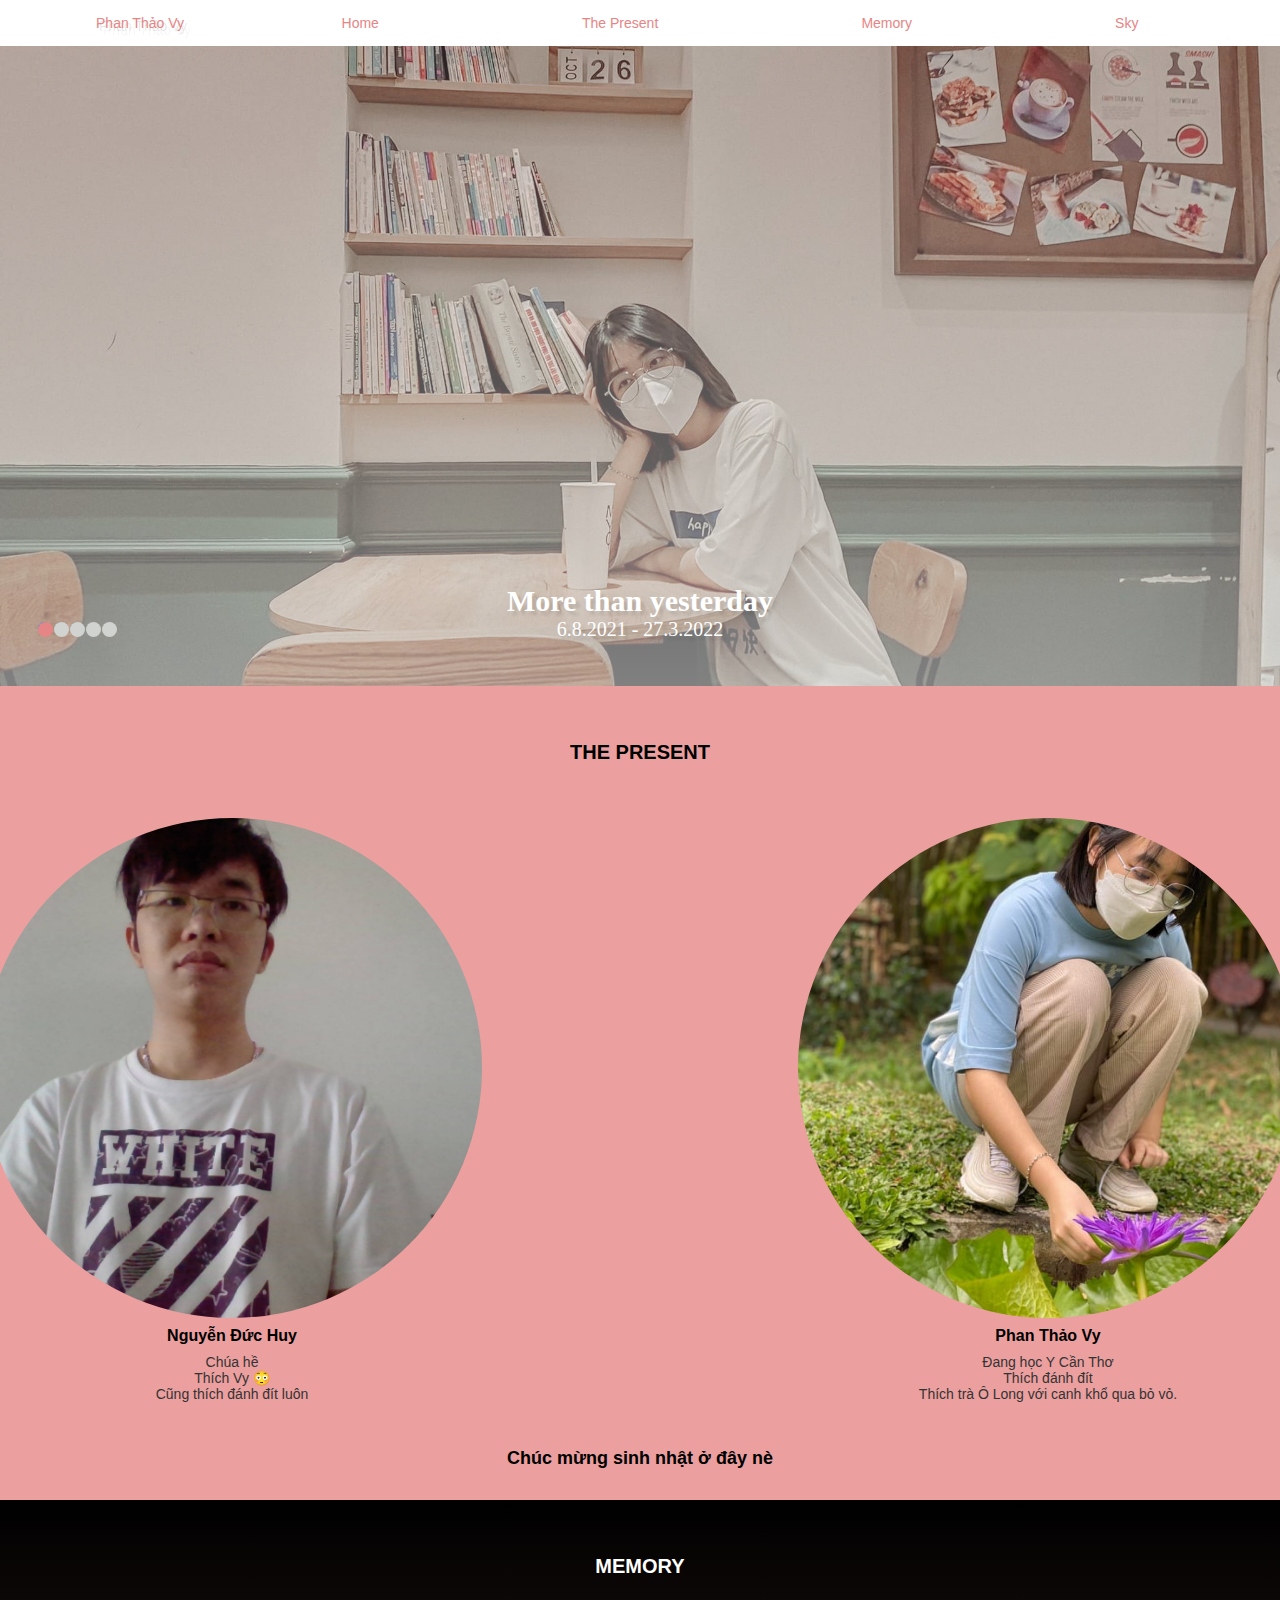
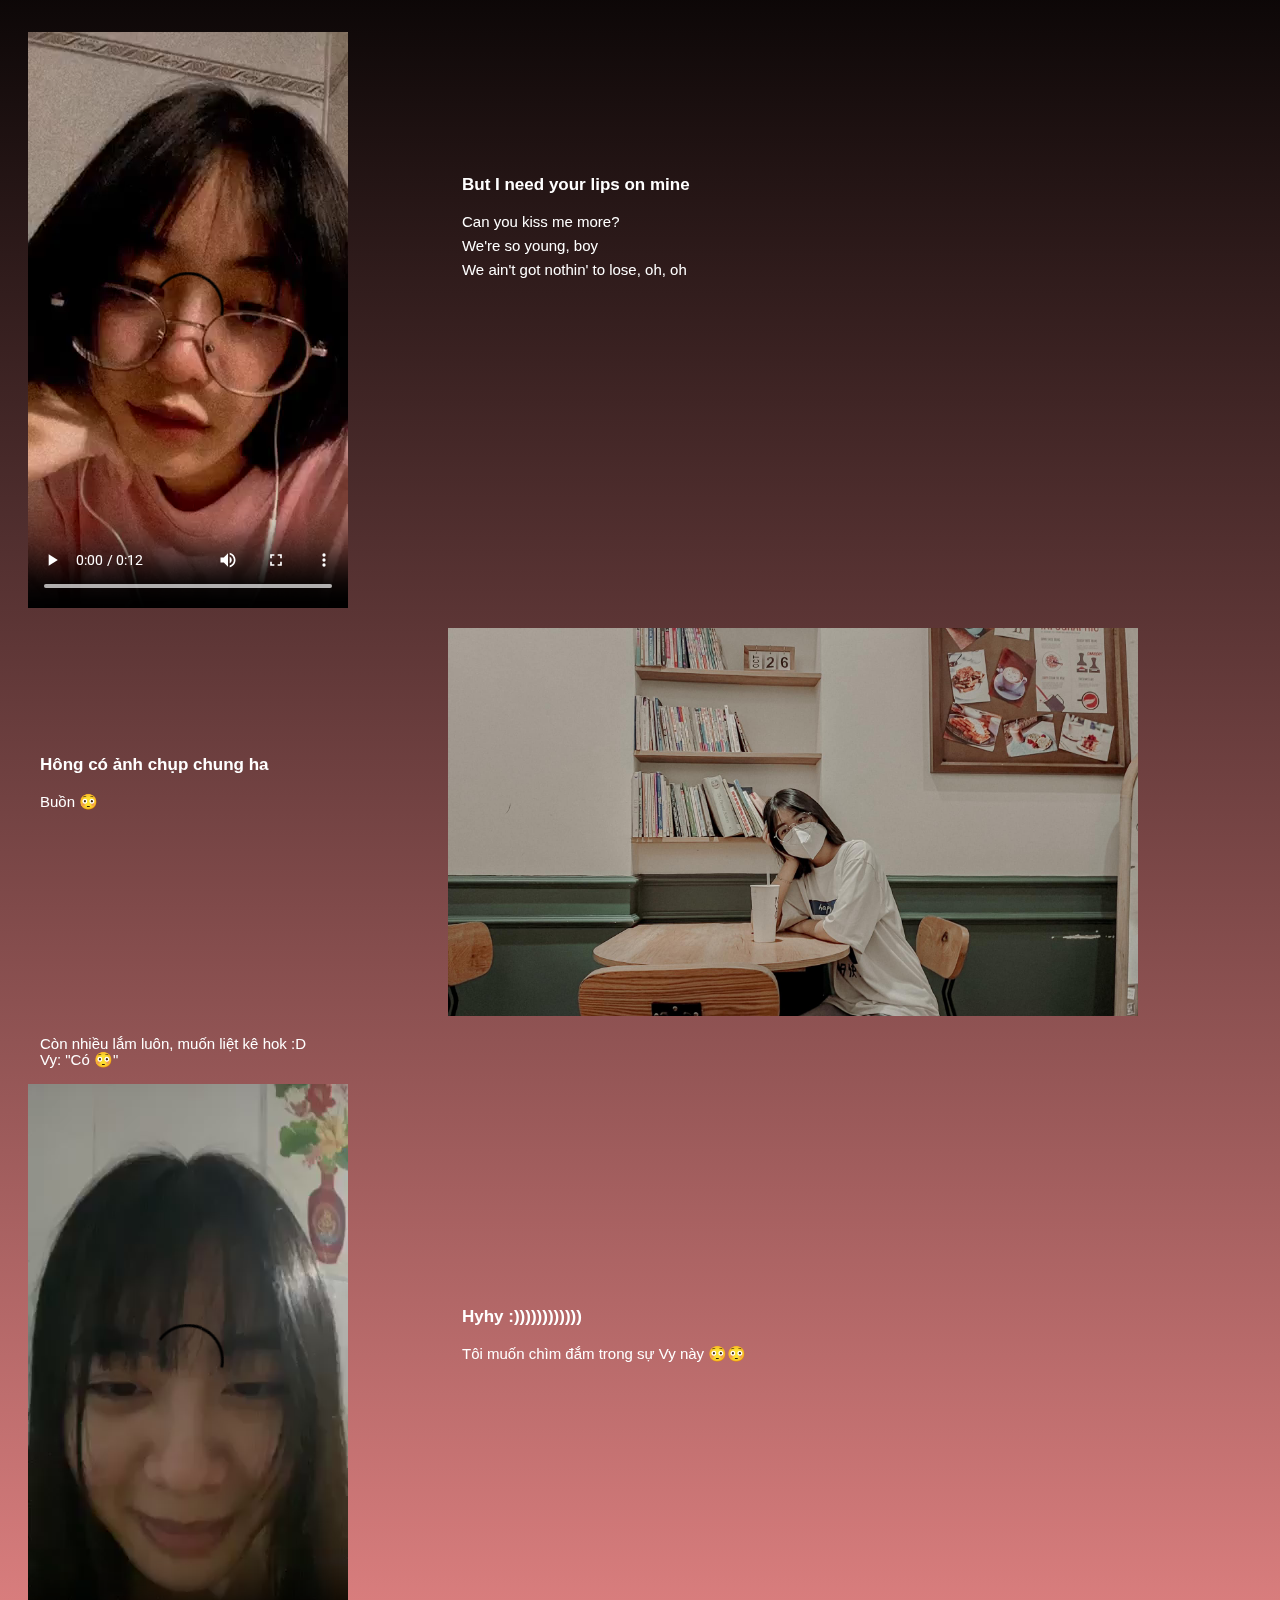
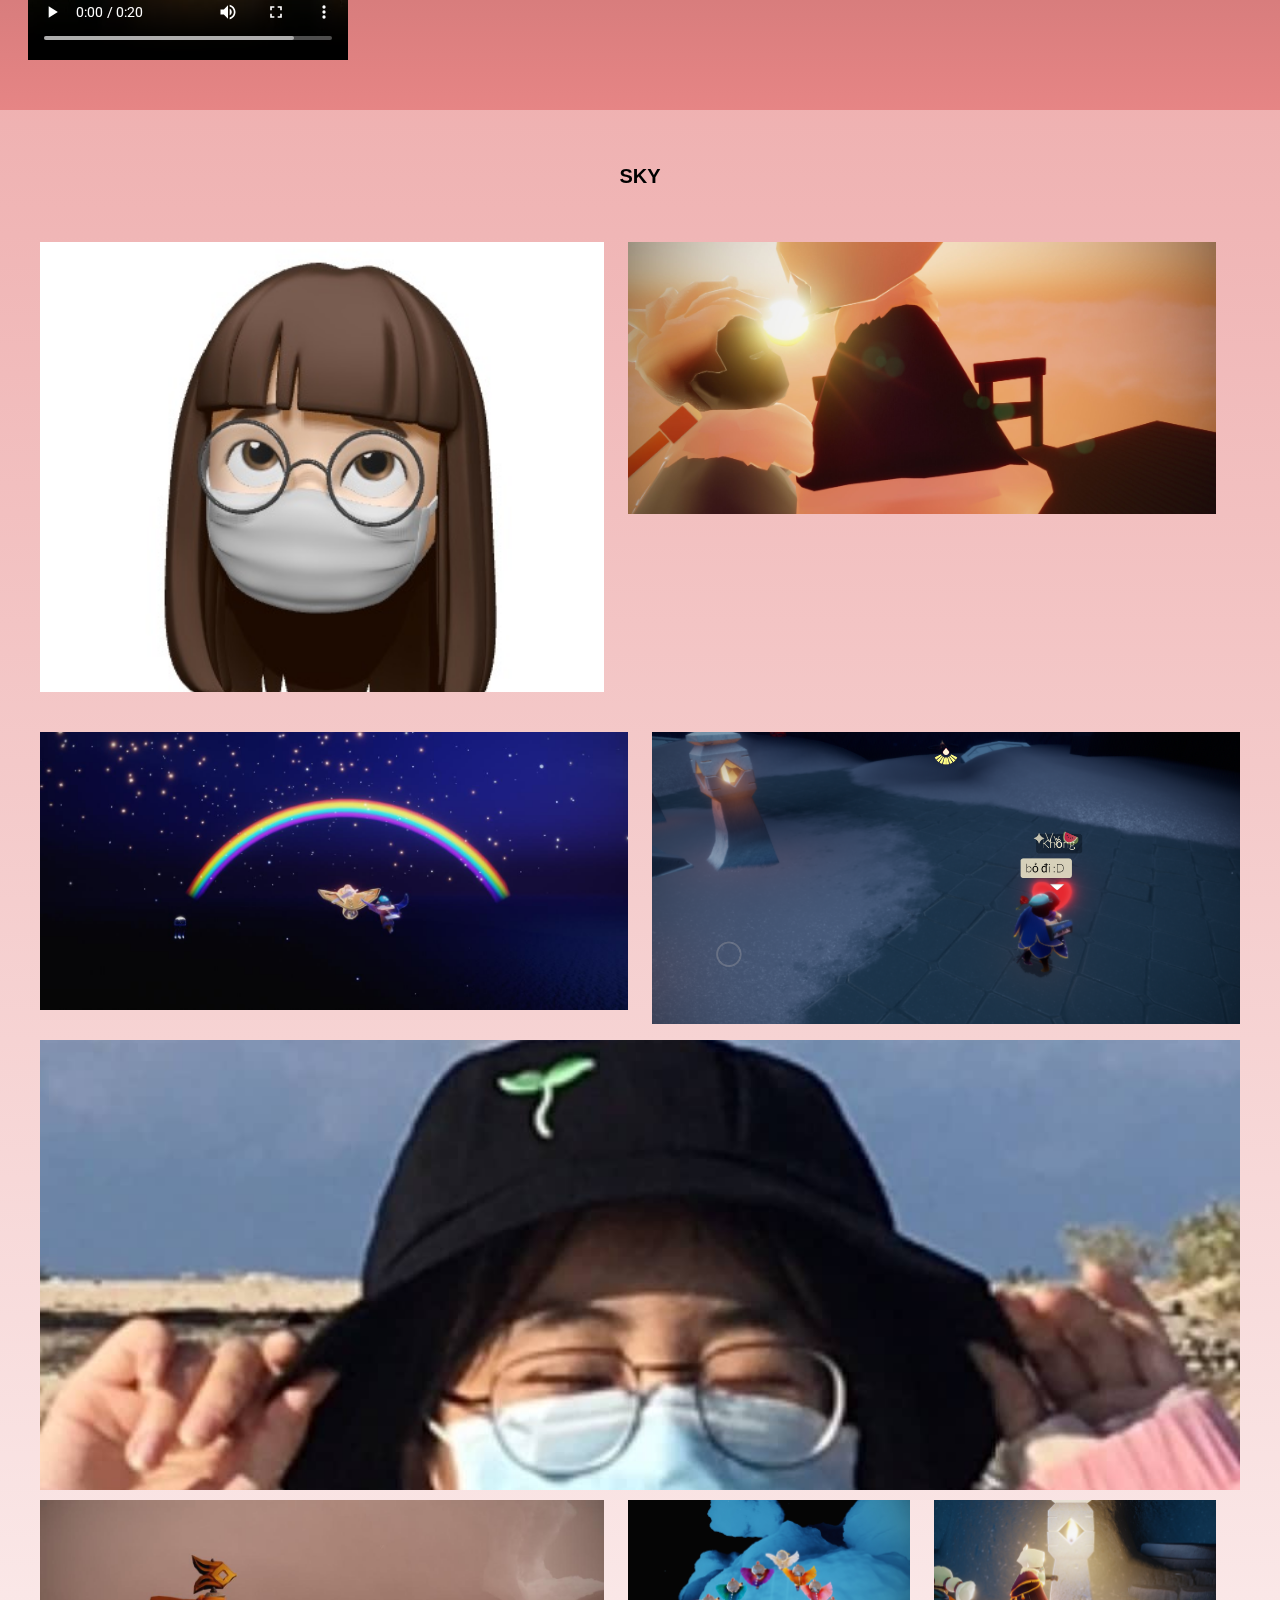
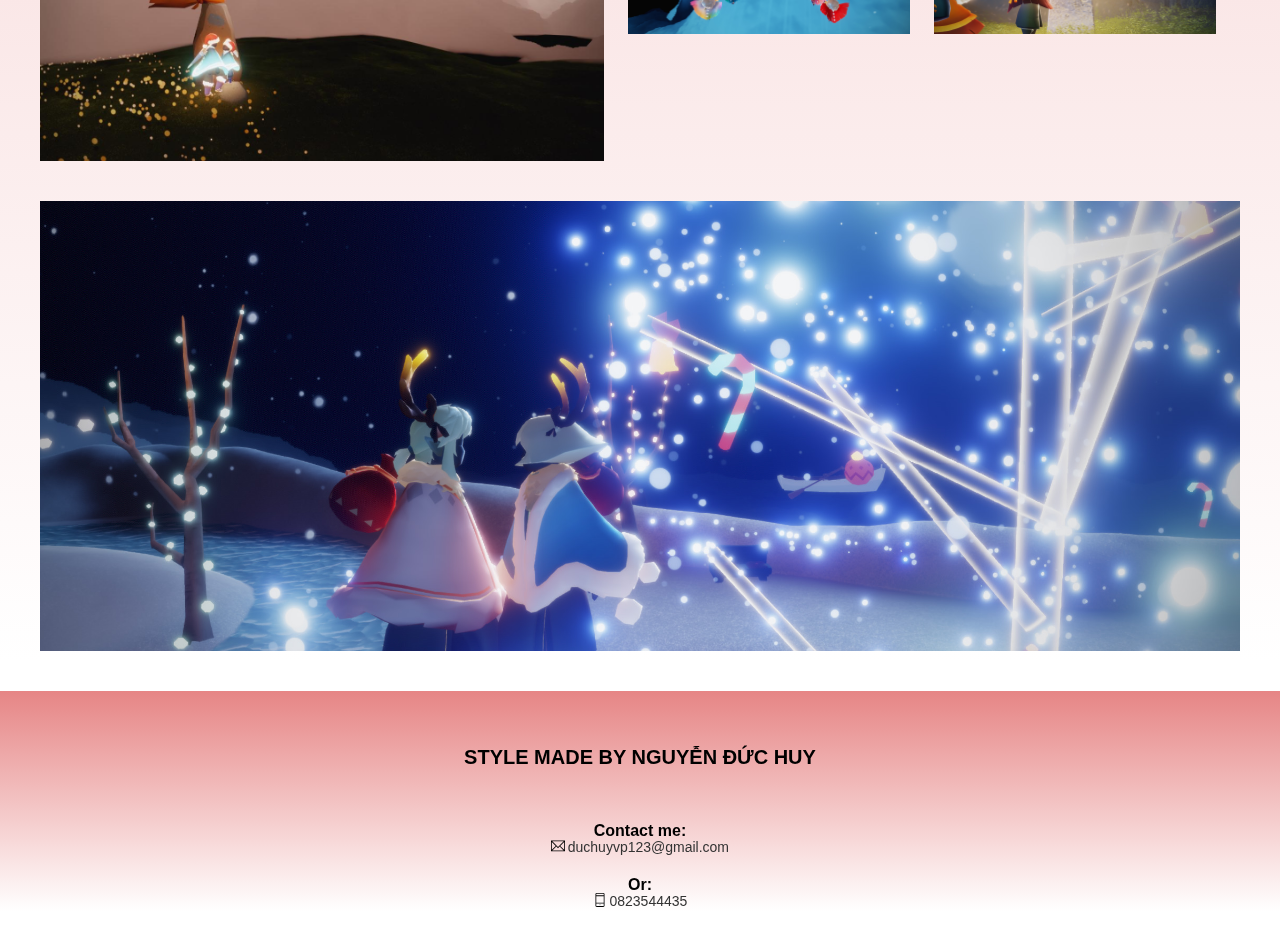
==== commit 3a14f9a8: "Update index.html" ====
--- a/index.html
+++ b/index.html
@@ -16,7 +16,7 @@
 		var Difference_In_Time_From_Pause = date2.getTime() - datePause.getTime();
 		var Difference_In_Days_From_Pause = Difference_In_Time_From_Pause / (1000 * 3600 * 24);
 		
-		document.write("<title>" + Math.floor(Difference_In_Days) + " days + " + Math.floor(Difference_In_Days_From_Pause) + " days " </title>");
+		document.write("<title>" + Math.floor(Difference_In_Days) + " days + " + Math.floor(Difference_In_Days_From_Pause) + " days  </title>");
 	</script>
 	<!-- </title> -->
 	<link rel="preconnect" href="https://fonts.googleapis.com">
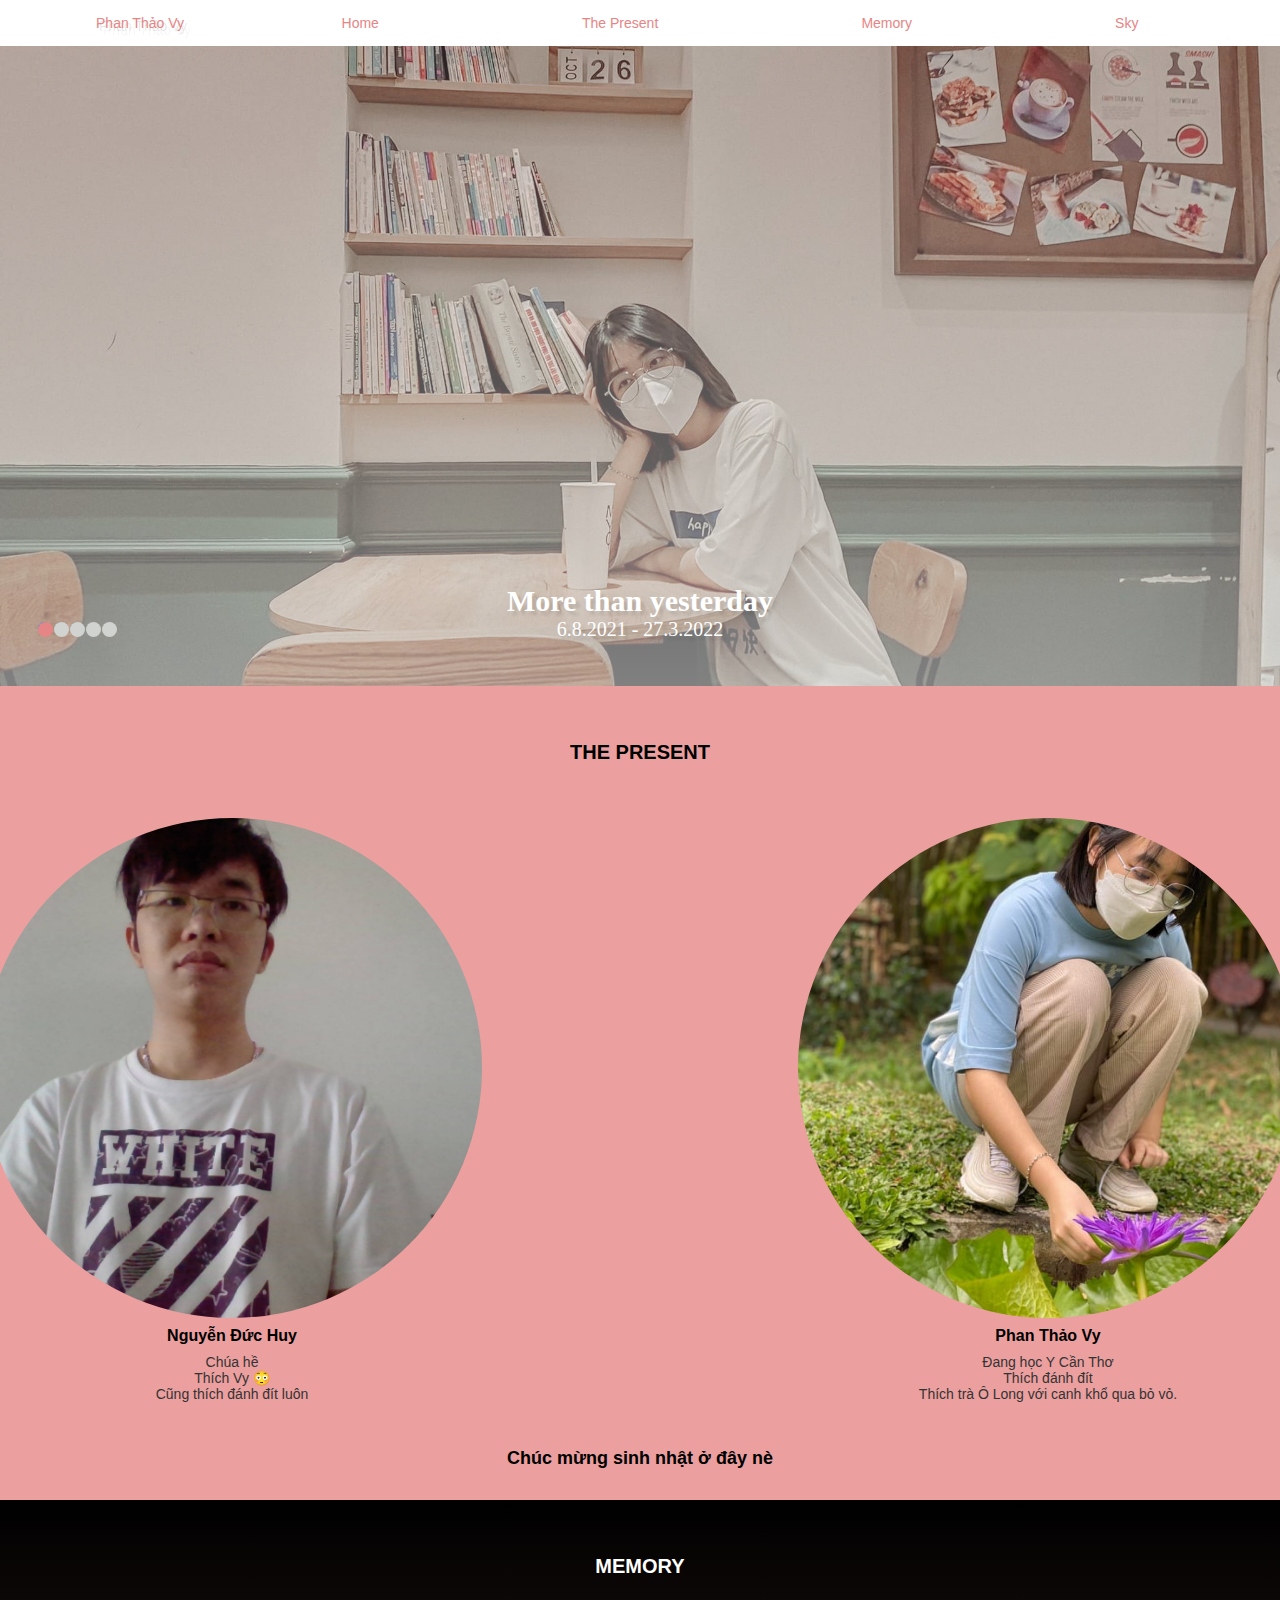
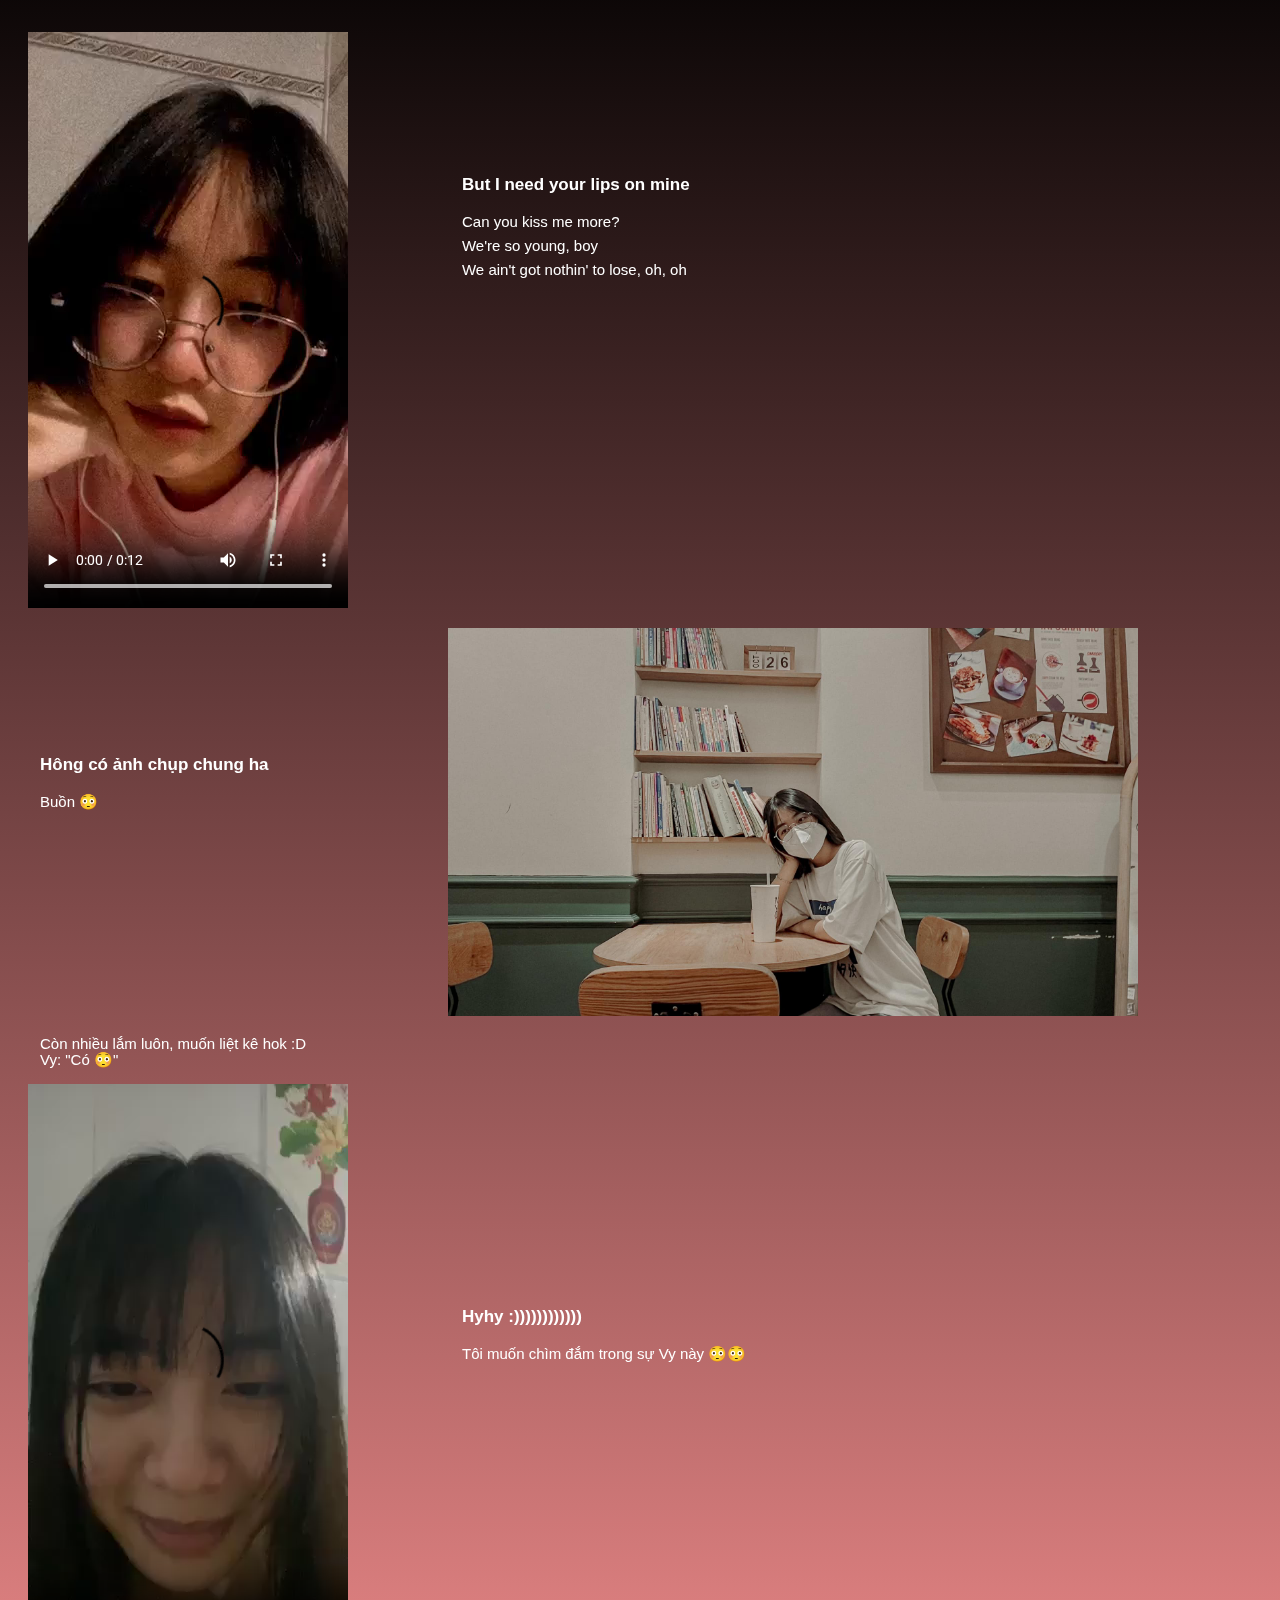
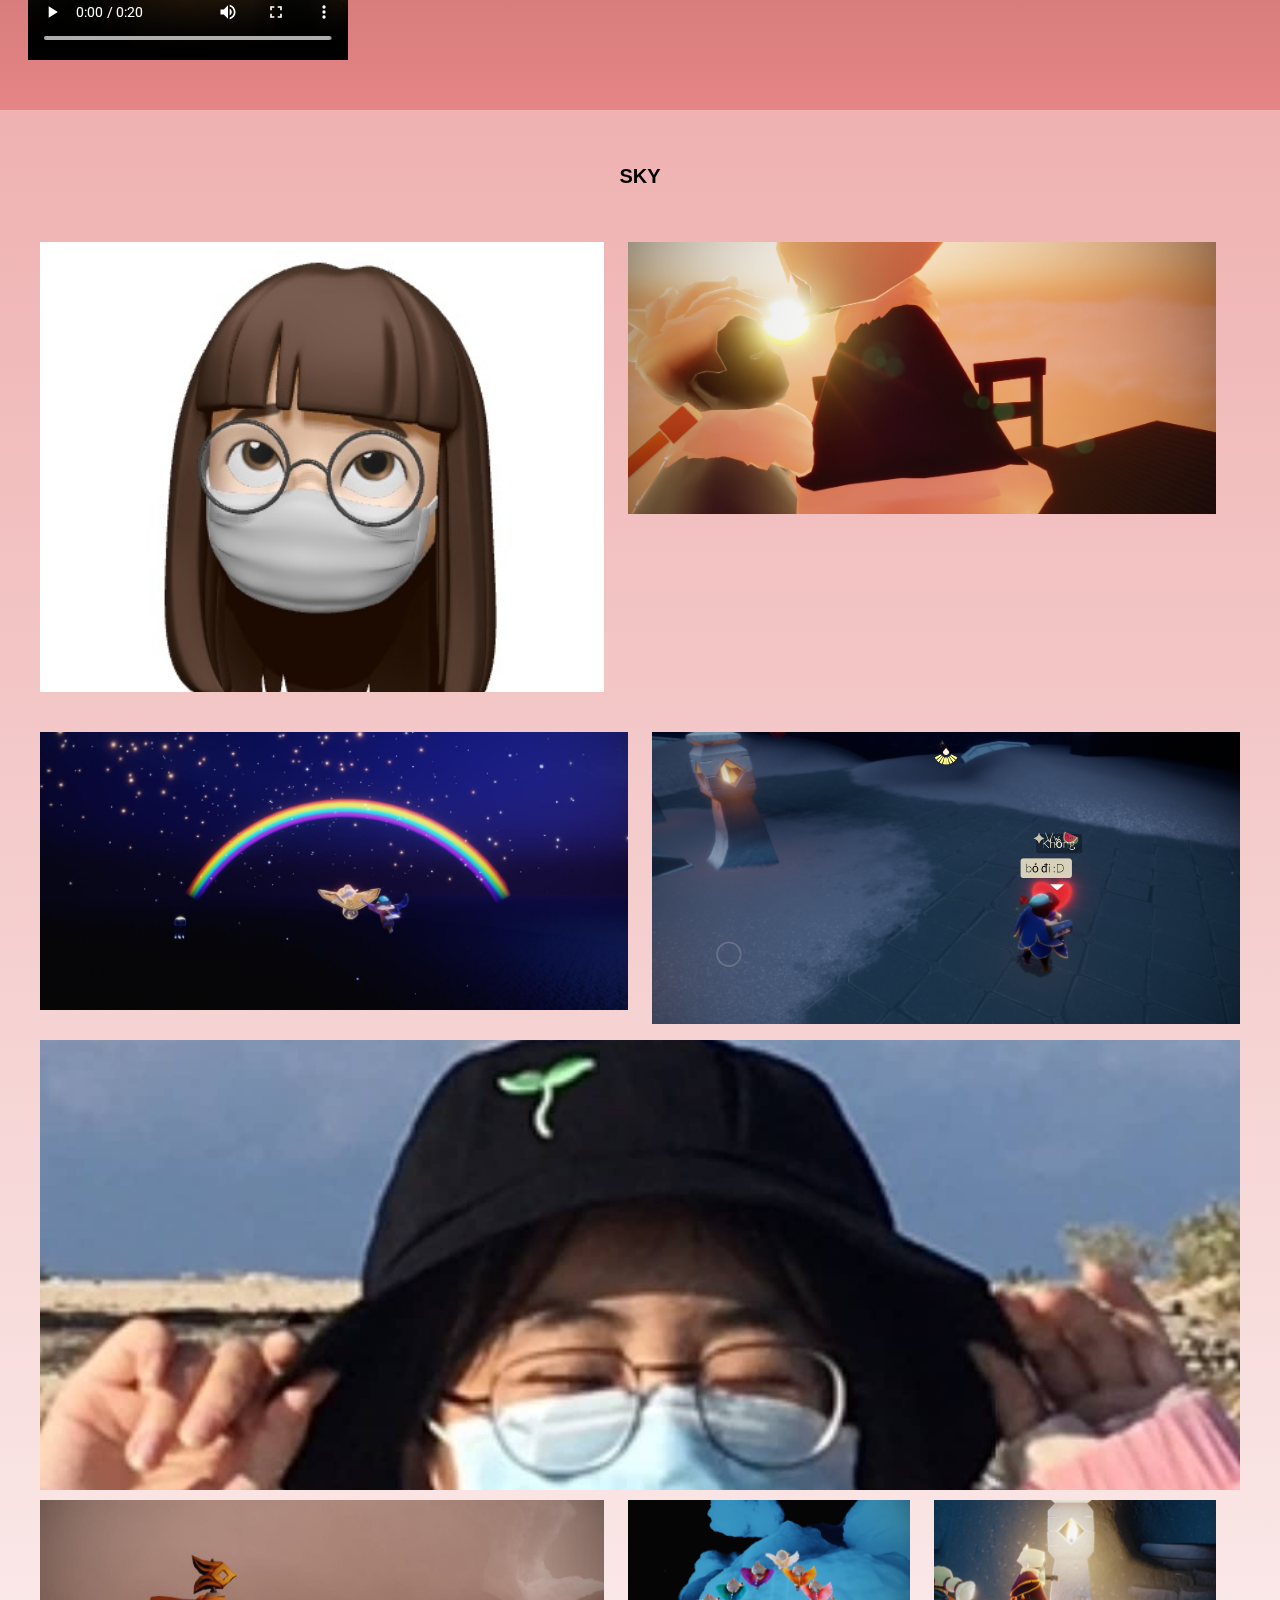
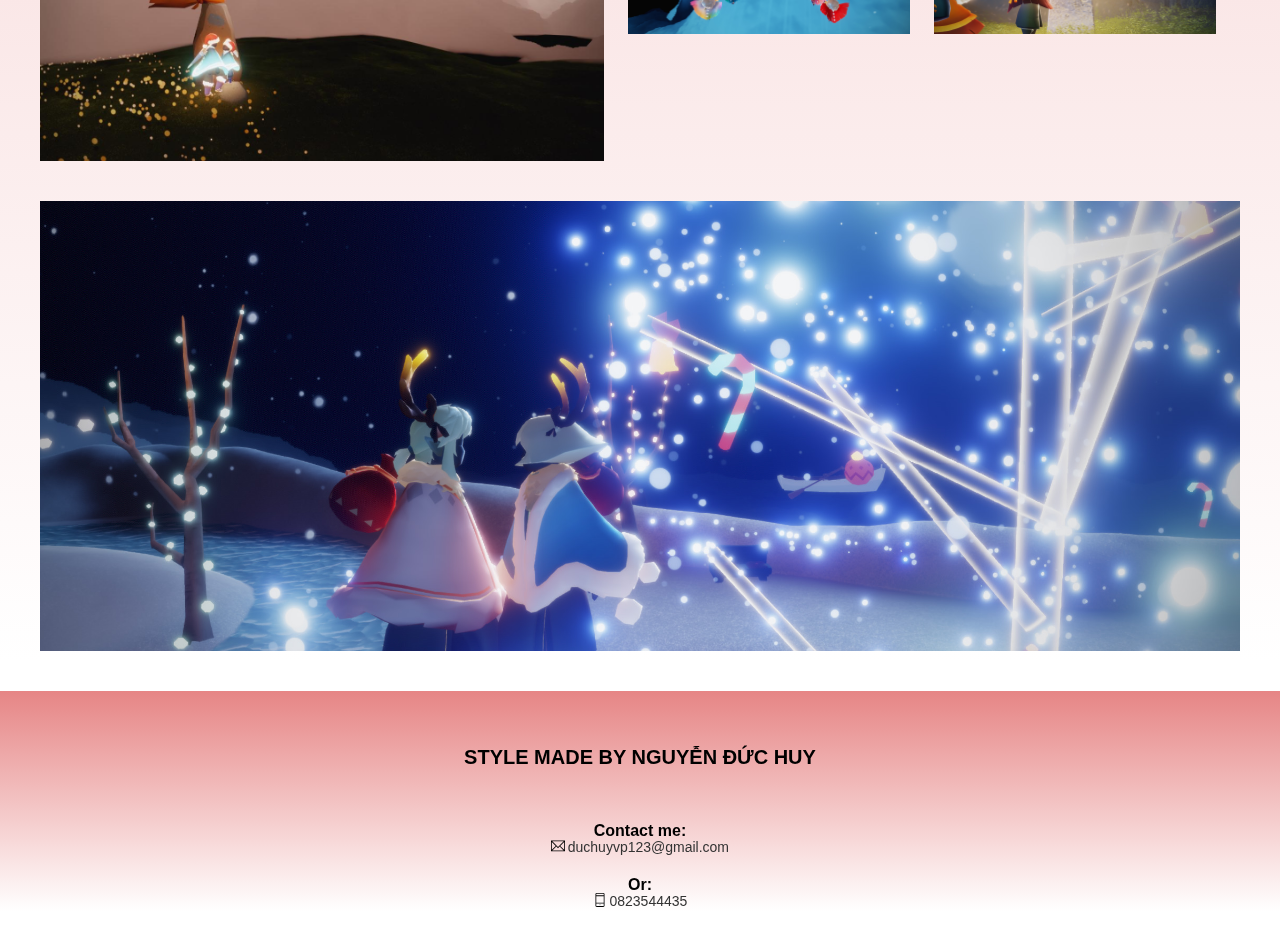
==== commit 25754b0c: "update" ====
--- a/index.html
+++ b/index.html
@@ -9,13 +9,13 @@
 	<!-- <title> -->
 	<script type="text/javascript">
 		var date1 = new Date("06/08/2021");
-		var datePause = new Date("27/03/2022"):
+		var datePause = new Date("27/03/2022");
 		var date2 = new Date();
 		var Difference_In_Time = datePause.getTime() - date1.getTime();
 		var Difference_In_Days = Difference_In_Time / (1000 * 3600 * 24);
 		var Difference_In_Time_From_Pause = date2.getTime() - datePause.getTime();
 		var Difference_In_Days_From_Pause = Difference_In_Time_From_Pause / (1000 * 3600 * 24);
-		
+
 		document.write("<title>" + Math.floor(Difference_In_Days) + " days + " + Math.floor(Difference_In_Days_From_Pause) + " days  </title>");
 	</script>
 	<!-- </title> -->
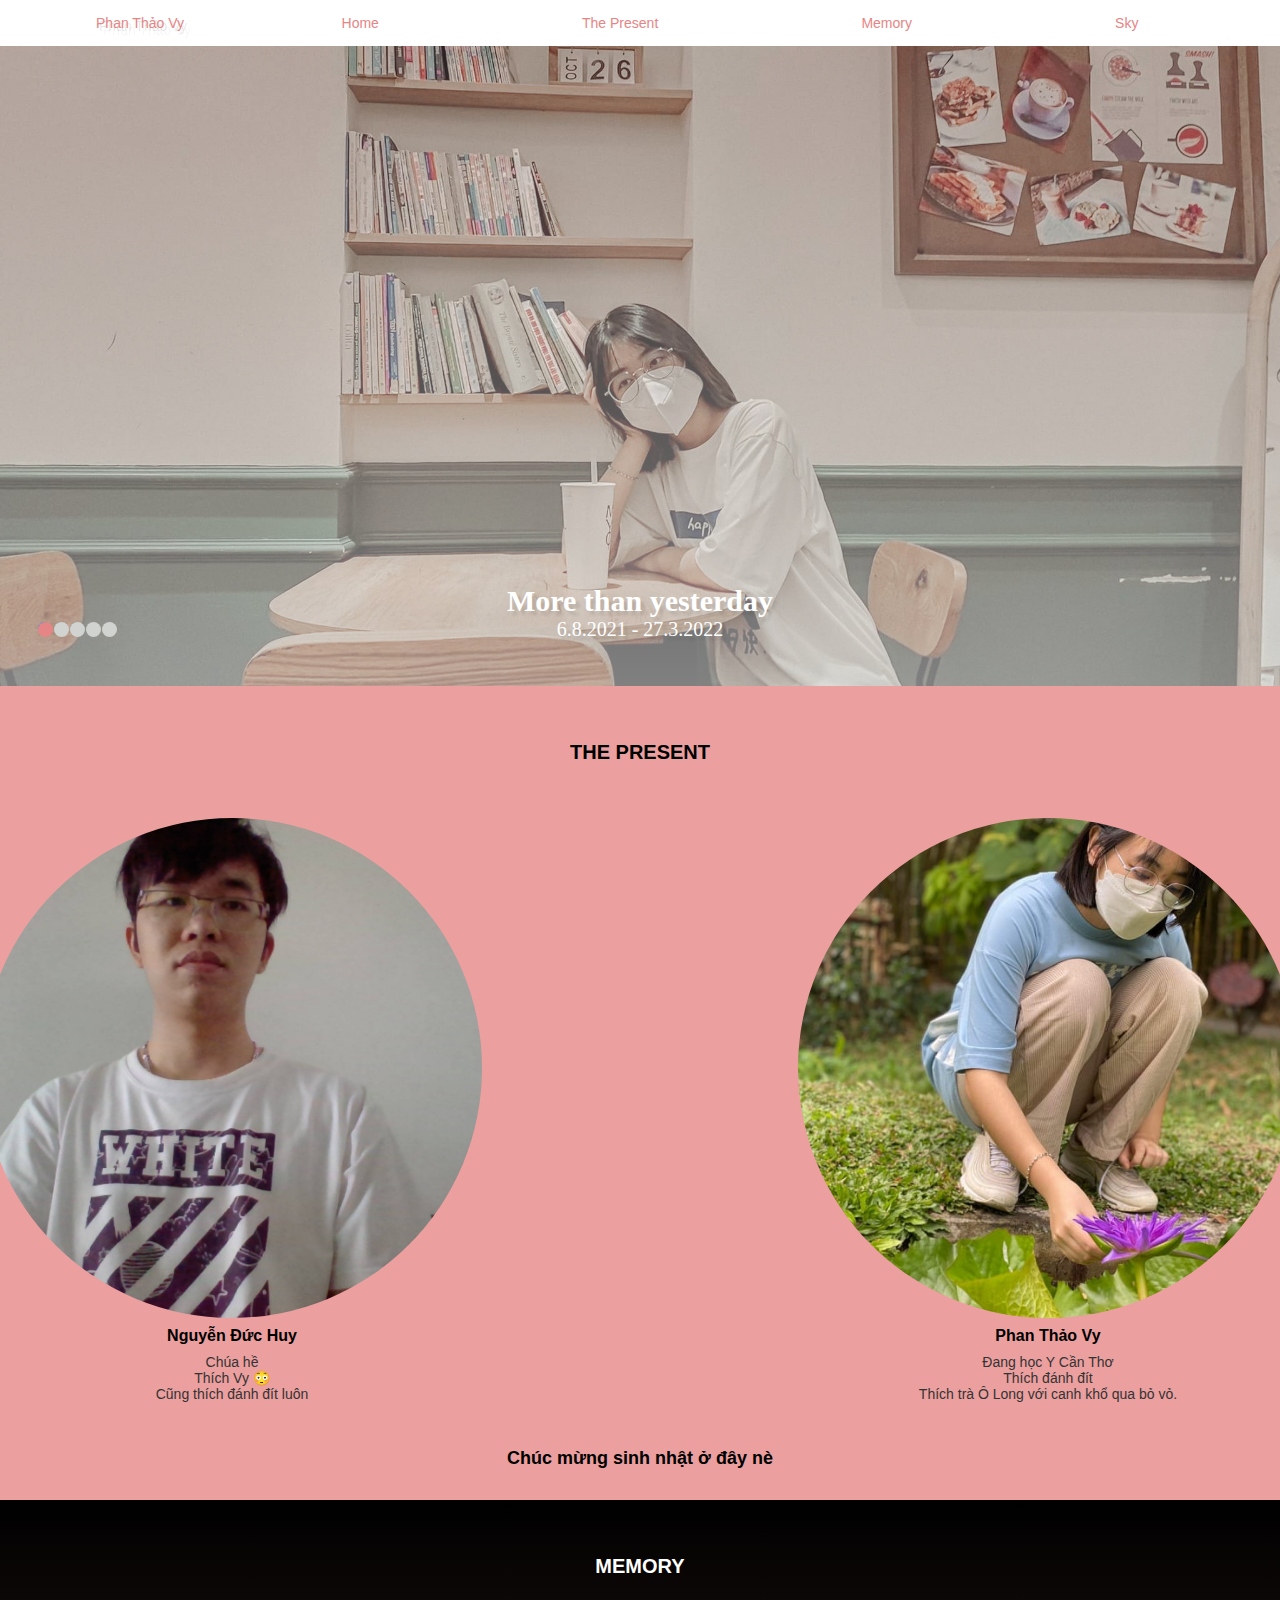
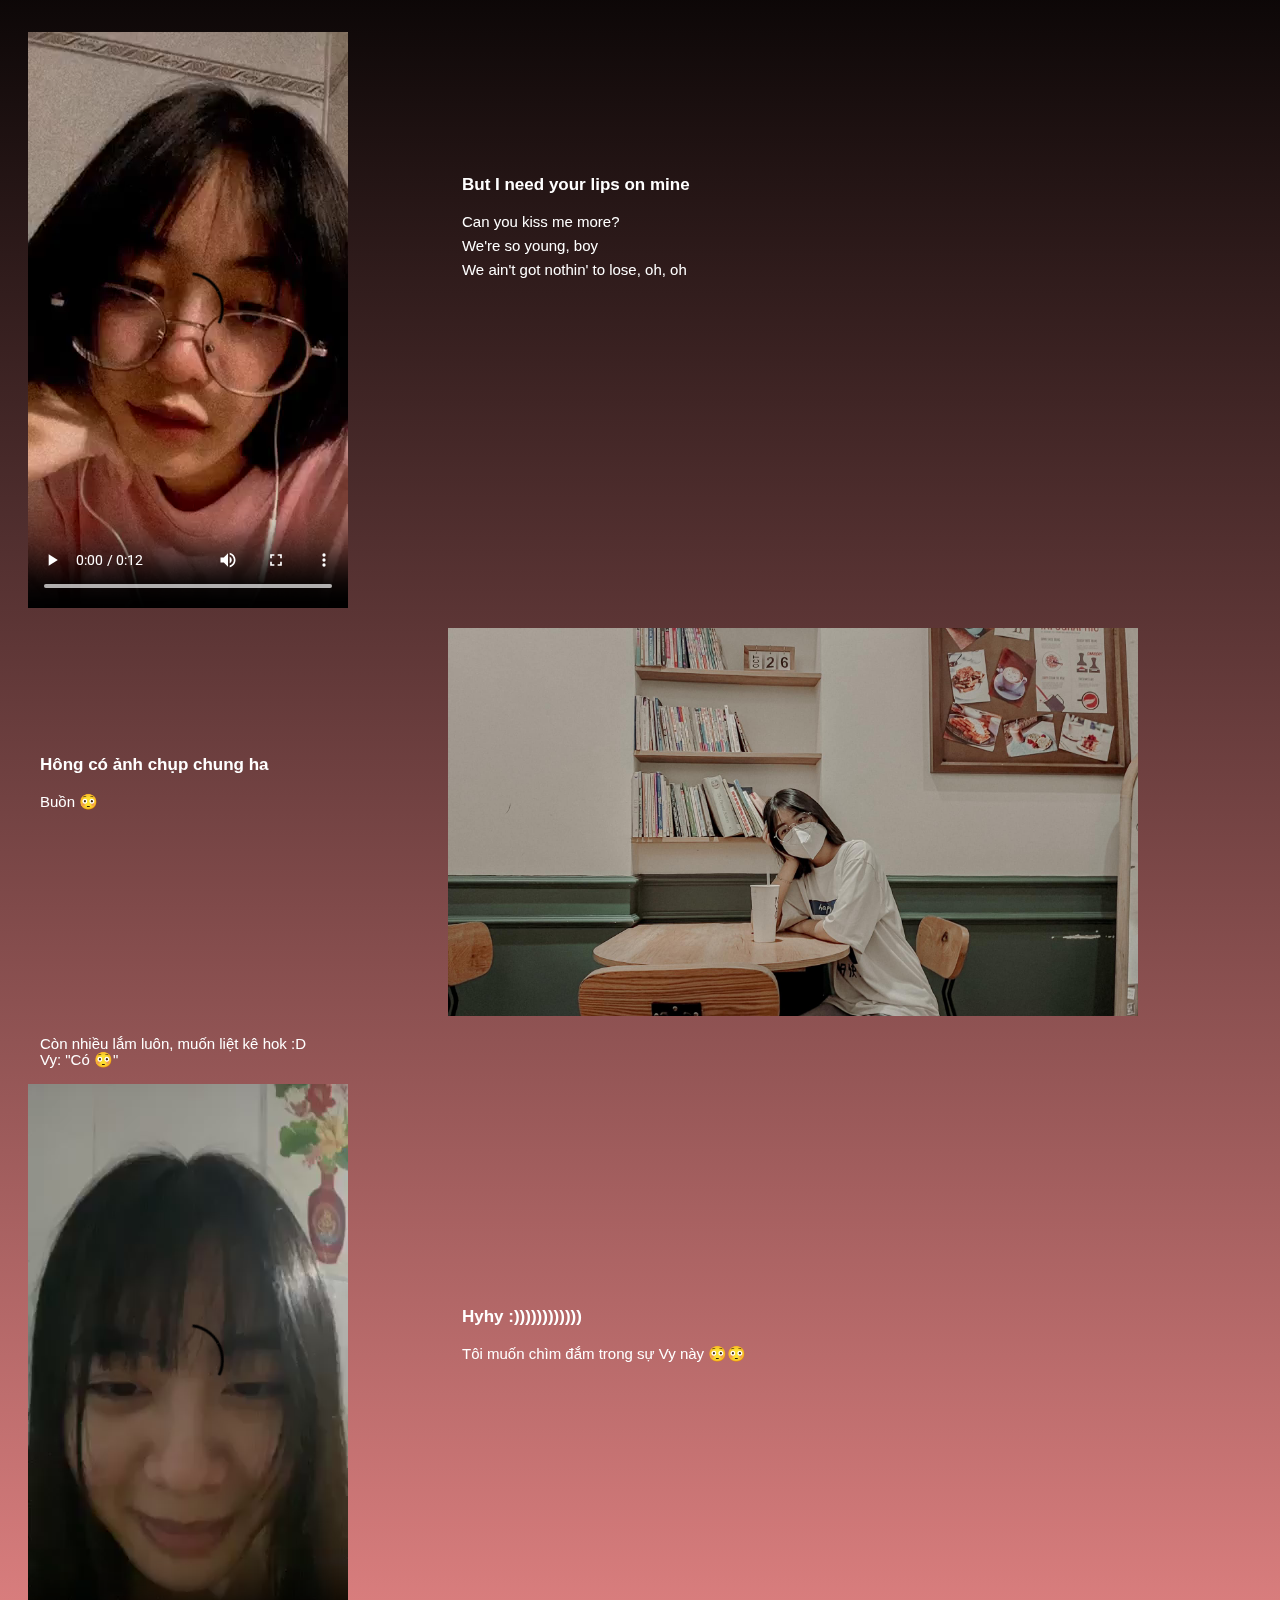
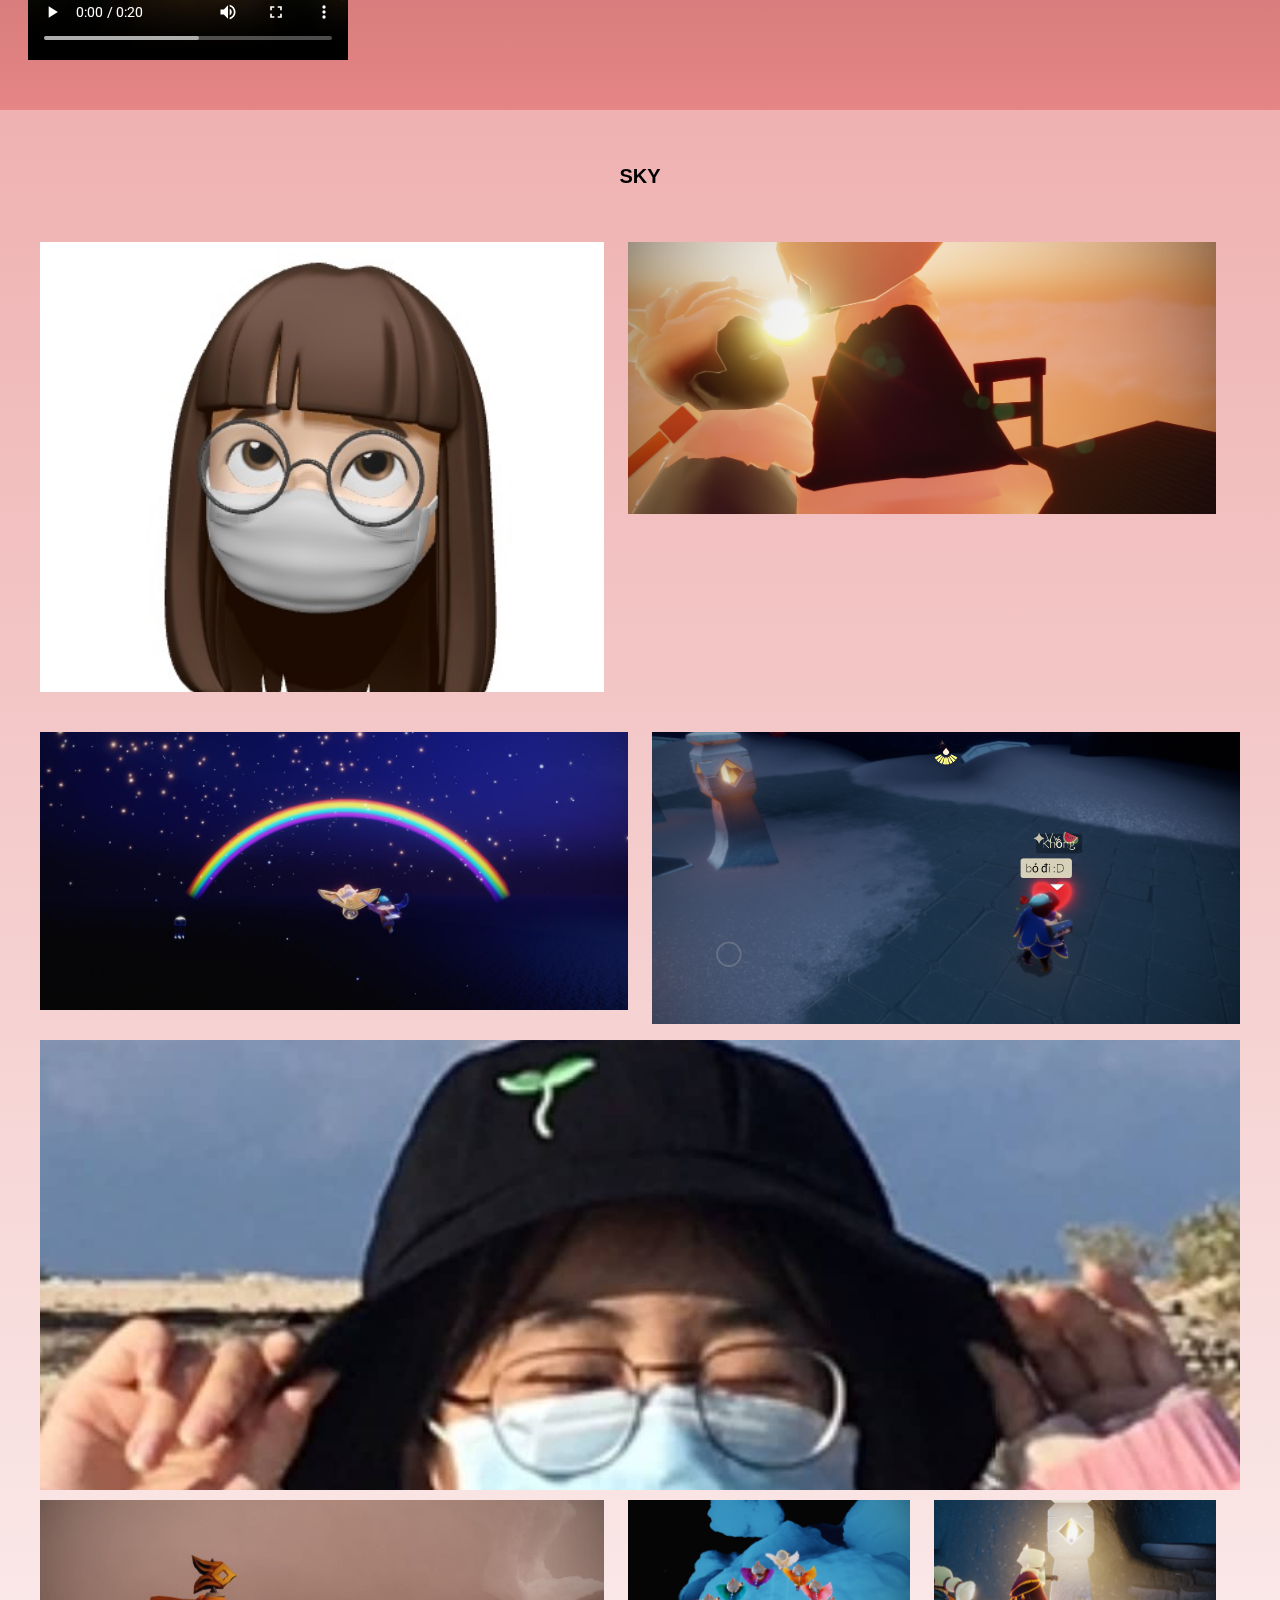
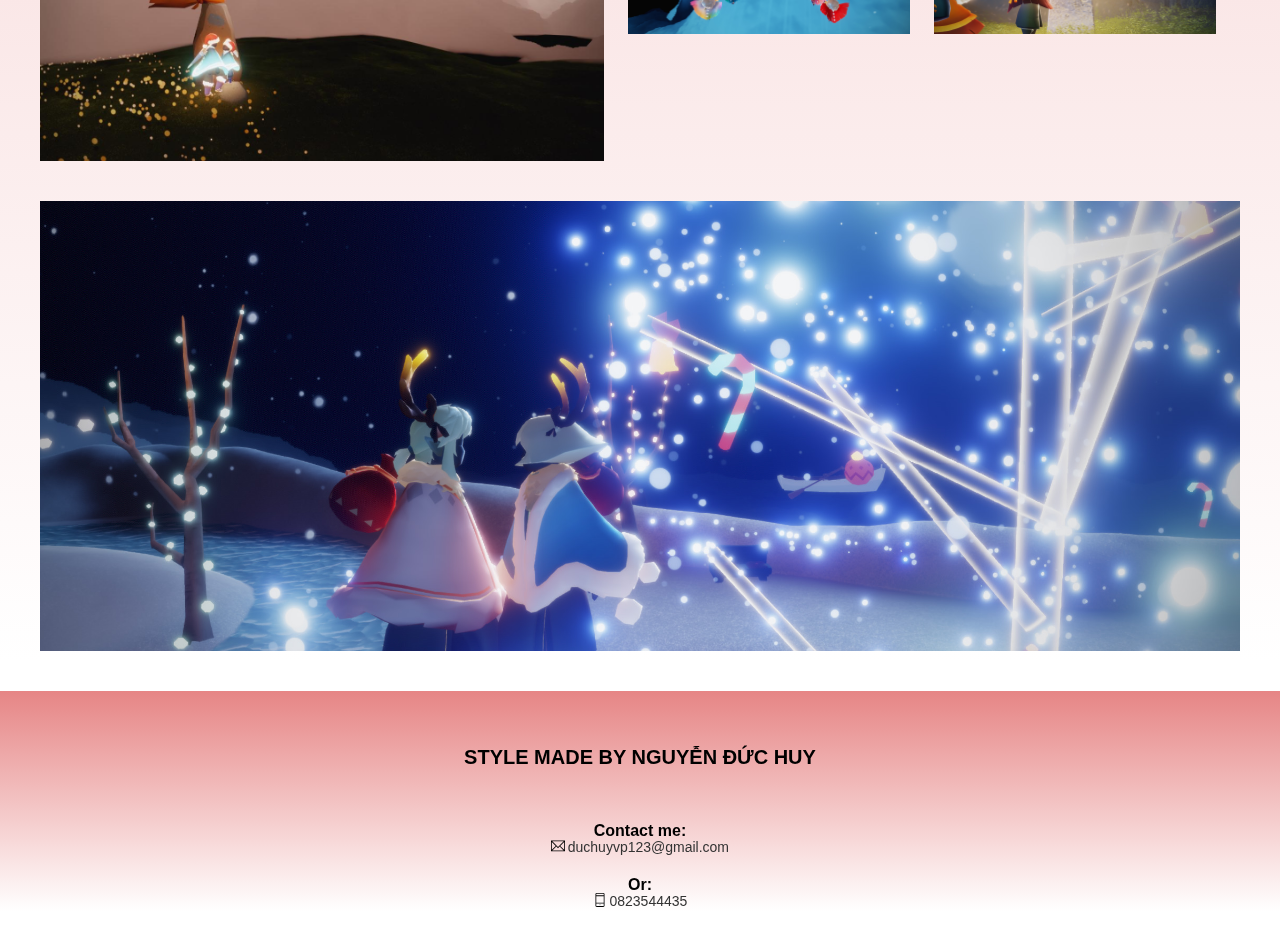
==== commit 9af19493: "We're done." ====
--- a/index.html
+++ b/index.html
@@ -8,8 +8,8 @@
 	<link rel="icon" href="./assets/img/imgWeb.png" type="image/x-icon" />
 	<!-- <title> -->
 	<script type="text/javascript">
-		var date1 = new Date("06/08/2021");
-		var datePause = new Date("27/03/2022");
+		var date1 = new Date("August 6, 2021 00:00:00");
+		var datePause = new Date("March 27, 2022 00:00:00");
 		var date2 = new Date();
 		var Difference_In_Time = datePause.getTime() - date1.getTime();
 		var Difference_In_Days = Difference_In_Time / (1000 * 3600 * 24);
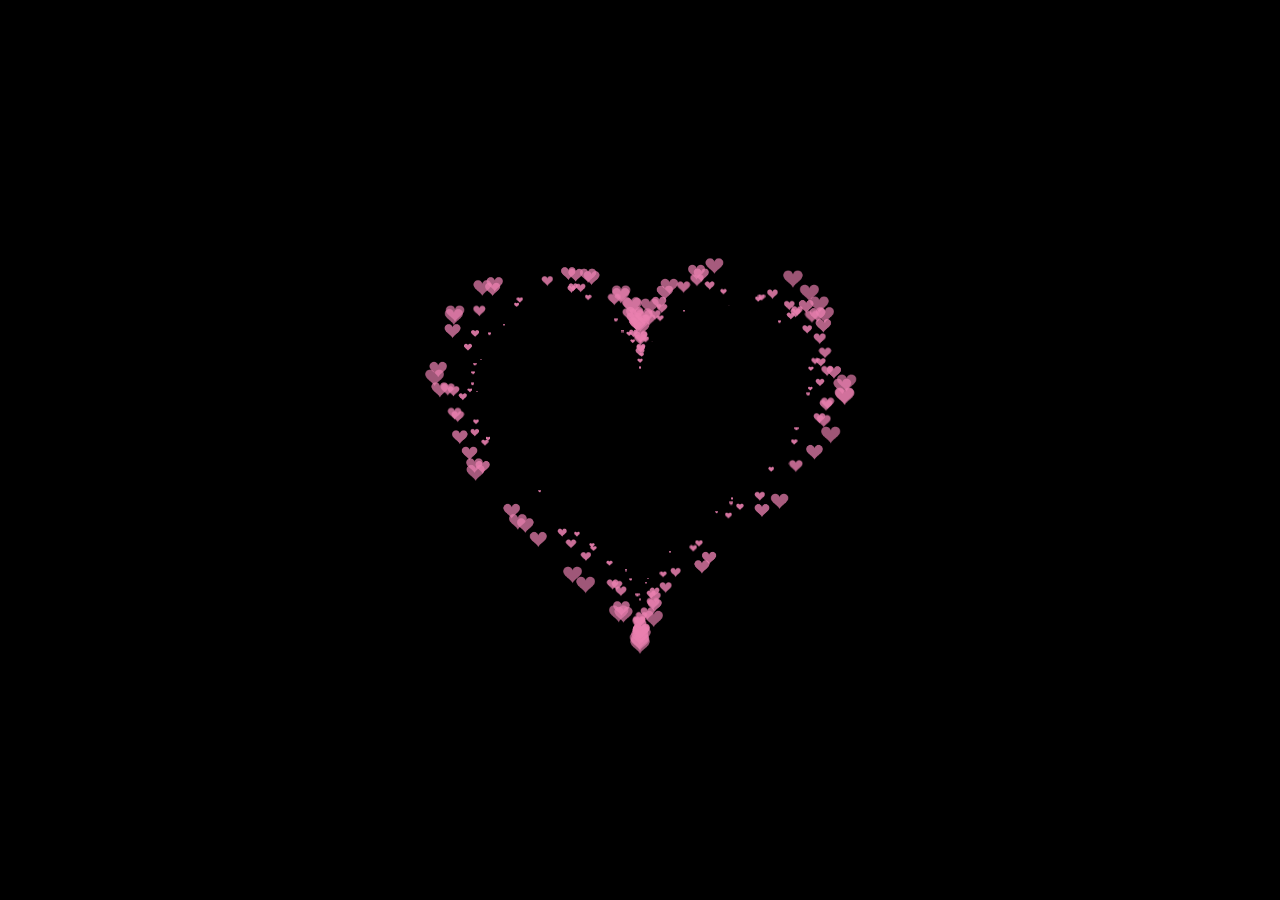
==== commit 09bff2ed: "trend" ====
--- a/index.html
+++ b/index.html
@@ -1,371 +1,262 @@
-<!DOCTYPE html>
-<html lang="en">
-
-<head>
-	<meta charset="UTF-8" />
-	<meta http-equiv="X-UA-Compatible" content="IE=edge" />
-	<meta name="viewport" content="width=device-width, initial-scale=1.0" />
+<!DOCTYPE HTML PUBLIC "-//W3C//DTD HTML 4.0 Transitional//EN">
+<HTML>
+
+<HEAD>
 	<link rel="icon" href="./assets/img/imgWeb.png" type="image/x-icon" />
 	<!-- <title> -->
-	<script type="text/javascript">
+
+	<META NAME="Generator" CONTENT="EditPlus">
+	<META NAME="Author" CONTENT="">
+	<META NAME="Keywords" CONTENT="">
+	<META NAME="Description" CONTENT="">
+	<style>
+		html,
+		body {
+			height: 100%;
+			padding: 0;
+			margin: 0;
+			background: #000;
+		}
+
+		canvas {
+			position: absolute;
+			width: 100%;
+			height: 100%;
+		}
+
+	</style>
+</HEAD>
+
+<BODY>
+	<script>
 		var date1 = new Date("August 6, 2021 00:00:00");
-		var datePause = new Date("March 27, 2022 00:00:00");
+		// var datePause = new Date("March 27, 2022 00:00:00");
 		var date2 = new Date();
-		var Difference_In_Time = datePause.getTime() - date1.getTime();
+		var Difference_In_Time = date2.getTime() - date1.getTime();
 		var Difference_In_Days = Difference_In_Time / (1000 * 3600 * 24);
 		var Difference_In_Time_From_Pause = date2.getTime() - datePause.getTime();
 		var Difference_In_Days_From_Pause = Difference_In_Time_From_Pause / (1000 * 3600 * 24);
 
-		document.write("<title>" + Math.floor(Difference_In_Days) + " days + " + Math.floor(Difference_In_Days_From_Pause) + " days  </title>");
+		document.title = Difference_In_Days + " days ";
 	</script>
-	<!-- </title> -->
-	<link rel="preconnect" href="https://fonts.googleapis.com">
-	<link rel="preconnect" href="https://fonts.gstatic.com" crossorigin>
-	<link rel="stylesheet"
-		href="https://fonts.googleapis.com/css2?family=Roboto:ital,wght@0,100;0,300;0,400;0,500;0,700;0,900;1,100;1,300;1,400;1,500;1,700;1,900&display=swap">
-
-	<link rel="stylesheet" href="./assets/Fonts/themify-icons/themify-icons.css" />
-	<link rel="stylesheet" href="./assets/Fonts/fontawesome-free-5.15.3-web/css/all.css" />
-	<link rel="stylesheet" href="./assets/css/grid.css" />
-	<link rel="stylesheet" href="./assets/css/main.css" />
-	<link rel="stylesheet" href="./assets/css/main.css" />
-	<link rel="stylesheet" href="./assets/css/responsive.css" />
-</head>
-
-<body>
-	<div class="app">
-		<div class="header">
-			<div class="grid wide header-wap">
-				<a href="https://www.instagram.com/__luna_lovegood_23/" class="header__logo">Phan Thảo Vy</a>
-				<nav class="header-nav">
-					<ul class="nav__list">
-						<li class="nav__item">
-							<a href="" class="nav__item--link">Home</a>
-						</li>
-						<li class="nav__item">
-							<a href="#couple" class="nav__item--link">The Present
-							</a>
-						</li>
-						<li class="nav__item">
-							<a href="#memory" class="nav__item--link">Memory</a>
-						</li>
-						<li class="nav__item">
-							<a href="#photo" class="nav__item--link">Sky</a>
-						</li>
-					</ul>
-				</nav>
-			</div>
-		</div>
-
-		<div class="slider">
-
-			<div class="sliderItem slider__1 ra">
-				<div class="slider__text">
-					<h2 class="slider__text--heading">
-						More than yesterday
-					</h2>
-					<p class="slider__text--desc">6.8.2021 - 27.3.2022</p>
-				</div>
-			</div>
-			<div class="sliderItem slider__2">
-				<div class="slider__text">
-					<h2 class="slider__text--heading">
-						More than yesterday
-					</h2>
-					<p class="slider__text--desc">6.8.2021 - 27.3.2022</p>
-				</div>
-			</div>
-			<div class="sliderItem slider__3">
-				<div class="slider__text">
-					<h2 class="slider__text--heading">
-						More than yesterday
-					</h2>
-					<p class="slider__text--desc">6.8.2021 - 27.3.2022</p>
-				</div>
-			</div>
-			<div class="sliderItem slider__4">
-				<div class="slider__text">
-					<h2 class="slider__text--heading">
-						More than yesterday
-					</h2>
-					<p class="slider__text--desc">6.8.2021 - 27.3.2022</p>
-				</div>
-			</div>
-			<div class="sliderItem slider__5 ">
-				<div class="slider__text">
-					<h2 class="slider__text--heading">
-						More than yesterday
-					</h2>
-					<p class="slider__text--desc">6.8.2021 - 27.3.2022</p>
-				</div>
-			</div>
-			<div class="check__box">
-				<input type="radio" name="sliderCheck" id="slider1" checked />
-				<input type="radio" name="sliderCheck" id="slider2" />
-				<input type="radio" name="sliderCheck" id="slider3" />
-				<input type="radio" name="sliderCheck" id="slider4" />
-				<input type="radio" name="sliderCheck" id="slider5" />
-			</div>
-		</div>
-
-		<div id="couple" class="couple">
-			<div class="grid wide">
-				<div class="content-section">
-					<i class="fab fa-skyatlas content-section__icon"></i>
-					<h3 class="section__heading">The present</h3>
-					<i class="fab fa-skyatlas content-section__icon"></i>
-				</div>
-
-				<div class="couple row">
-					<div class="couple__user col l-4 m-4 c-6">
-						<img src="./assets/img/huy_avt.jpg" alt="" class="couple__user--img" />
-						<h3 class="couple__user--name">Nguyễn Đức Huy</h3>
-						<p class="couple__user--desc">
-							Chúa hề
-						</p>
-						<p class="couple__user--desc">Thích Vy 😳 </p>
-						<p class="couple__user--desc">
-							Cũng thích đánh đít luôn
-						</p>
-					</div>
-					<div class="couple__connect col l-4 m-4 c-0">
-
-					</div>
-					<div class="couple__user col l-4 m-4 c-6">
-						<img src="./assets/img/vy_avt.jpg" alt="" class="couple__user--img" />
-						<h3 class="couple__user--name">Phan Thảo Vy</h3>
-						<p class="couple__user--desc">
-							Đang học Y Cần Thơ
-						</p>
-						<p class="couple__user--desc">
-							Thích đánh đít
-						</p>
-						<p class="couple__user--desc">
-							Thích trà Ô Long với canh khổ qua bỏ vỏ.
-						</p>
-					</div>
-
-					<div class="couple__content col l-12 m-12 c-16">
-						<h3 class="couple__content--heading text-center ">
-							<i class="fas fa-heart"></i>
-							<i class="fas fa-heart"></i>
-							<i class="fas fa-heart"></i> Chúc mừng sinh nhật ở đây nè <i class="fas fa-heart"></i>
-							<i class="fas fa-heart"></i>
-							<i class="fas fa-heart"></i>
-						</h3>
-						<!-- <p class="couple__content--text  text-center ">
-							<i class="fas fa-heart"></i>
-							<i class="fas fa-heart"></i>
-							<i class="fas fa-heart"></i>
-							Lời chúc sinh nhật sẽ ghi ở đây
-							<i class="fas fa-heart"></i>
-							<i class="fas fa-heart"></i>
-							<i class="fas fa-heart"></i>
-						</p> -->
-					</div>
-				</div>
-			</div>
-		</div>
-		<div id="memory" class="memory">
-			<div class="grid wide">
-				<div class="content-section content-section__memory">
-					<i class="fab fa-skyatlas content-section__icon"></i>
-					<h3 class="section__heading">Memory</h3>
-					<i class="fab fa-skyatlas content-section__icon"></i>
-				</div>
-
-				<div class="memory__list">
-					<div class="memory__item row">
-						<video controls>
-							<source src="./assets/img/kmm.mp4" type="video/mp4">
-						</video>
-						<div class="col m-1 l-1 c-3"></div>
-						<div class="memory__item--content col m-5 l-5 c-6">
-							<h3 class="memory__item--heading">
-								<br><br><br><br><br><br><br><br>
-								But I need your lips on mine
-
-							</h3>
-							<p class="memory__item--text">
-								Can you kiss me more? <br>
-								We're so young, boy <br>
-								We ain't got nothin' to lose, oh, oh
-							</p>
-						</div>
-					</div>
-					<div class="memory__item row">
-
-						<div class="memory__item--content col m-4 l-4 c-4">
-							<h3 class="memory__item--heading">
-								<br>
-								<br>
-								<br>
-								<br><br><br>
-								<br>
-
-								Hông có ảnh chụp chung ha
-							</h3>
-							<p class="memory__item--text">
-								Buồn 😳
-							</p>
-						</div>
-						<img src="./assets/img/MN1.jpg" alt="" class="
-                                    memory__item--img
-                                    image
-                                    vh-fix
-                                    col
-                                    m-7
-                                    l-7
-                                    c-6
-                                " />
-					</div>
-
-					<p class="memory_more">
-						Còn nhiều lắm luôn, muốn liệt kê hok :D<br>
-						Vy: "Có 😳"<br><br>
-					</p>
-
-					<div class="memory__item row">
-						<video controls>
-							<source src="./assets/img/tt.mp4" type="video/mp4">
-						</video>
-						<div class="col m-1 l-1 c-3"></div>
-						<div class="memory__item--content col m-5 l-5 c-6">
-							<h3 class="memory__item--heading">
-								<br><br><br><br><br><br><br><br><br><br><br><br><br>
-								Hyhy :))))))))))))
-
-							</h3>
-							<p class="memory__item--text">
-								Tôi muốn chìm đắm trong sự Vy này 😳😳
-							</p>
-						</div>
-					</div>
-				</div>
-			</div>
-		</div>
-
-		<div id="photo" class="photo">
-			<div class="grid wide">
-				<div class="content-section">
-					<i class="fab fa-skyatlas content-section__icon"></i>
-					<h3 class="section__heading">Sky</h3>
-					<i class="fab fa-skyatlas content-section__icon"></i>
-				</div>
-
-				<div class="photo__list row">
-					<div class="photo__row col l-6 m-6 c-12 row">
-						<img src="./assets/img/face.jpg" alt="" class="
-                                    photo__item
-                                    image
-                                    vh-fix
-                                    col
-                                    l-12
-                                    m-12
-                                    c-6
-                                    photo__item--left
-                                " />
-
-					</div>
-					<div class="photo__row col m-6 l-6 c-16">
-						<img src="./assets/img/list4.jpg" alt="" class="
-                                photo__item
-                                image
-                                vh-fix
-                            " />
-					</div>
-					<div class="photo__row col m-6 l-6 c-16">
-						<img src="./assets/img/rainbow.jpg" alt="" class="photo__item image vh-fix" />
-					</div>
-
-
-					<img src="./assets/img/list9.png" alt="" class="
-                                photo__item
-                                image
-                                vh-fix
-                                photo__item--bottom
-                                col
-                                l-6
-                                m-4
-                                c-6
-                            " />
-					<img src="./assets/img/list2.jpg" alt="" class="
-							photo__item
-							image
-							vh-fix
-							col
-							l-12
-							m-12
-							c-6
-							photo__item--left
-						" />
-				</div>
-
-				<div class="photo__list row">
-					<div class="photo__row col l-6 m-6 c-12 row">
-						<img src="./assets/img/flight.jpg" alt="" class="
-                                    photo__item
-                                    image
-                                    vh-fix
-                                    col
-                                    l-12
-                                    m-12
-                                    c-6
-                                    photo__item--left
-                                " />
-
-					</div>
-					<div class="photo__row col m-3 l-3 c-8">
-						<img src="./assets/img/color.jpg" alt="" class="
-                                photo__item
-                                image
-                                vh-fix
-                            " />
-					</div>
-					<div class="photo__row col m-3 l-3 c-8">
-						<img src="./assets/img/lunvc.jpg" alt="" class="
-                                photo__item
-                                image
-                                vh-fix
-                            " />
-					</div>
-
-					<img src="./assets/img/noel.jpg" alt="" class="
-							photo__item
-							image
-							vh-fix
-							col
-							l-12
-							m-12
-							c-6
-							photo__item--left
-						" />
-				</div>
-			</div>
-		</div>
-		<div class="footer">
-			<div class="content-section content-section__footer">
-				<i class="fab fa-skyatlas content-section__icon"></i>
-				<h3 class="section__heading">
-					Style made by Nguyễn Đức Huy
-				</h3>
-				<i class="fab fa-skyatlas content-section__icon"></i>
-			</div>
-
-			<div class="footer__contact">
-				<h3 class="footer__contact--heading">Contact me:</h3>
-				<i class="ti-email footer__contact--icon"></i>
-				<a href="mailto:duchuyvp123@gmail.com" class="footer__contact--link">duchuyvp123@gmail.com</a>
-			</div>
-			<div class="footer__contact">
-				<h3 class="footer__contact--heading">Or:</h3>
-				<i class="ti-mobile footer__contact--icon"></i>
-				<a href="tel:0823544435" class="footer__contact--link">0823544435</a>
-			</div>
-		</div>
-	</div>
-
-	<script src="./assets/javascrip/main.js"></script>
-</body>
-
-</html>
+	<canvas id="pinkboard"></canvas>
+	<script>
+		/*
+	   * Settings
+	   */
+		var settings = {
+			particles: {
+				length: 500, // maximum amount of particles
+				duration: 2, // particle duration in sec
+				velocity: 100, // particle velocity in pixels/sec
+				effect: -0.75, // play with this for a nice effect
+				size: 30, // particle size in pixels
+			},
+		};
+		/*
+		 * RequestAnimationFrame polyfill by Erik Möller
+		 */
+		(function () { var b = 0; var c = ["ms", "moz", "webkit", "o"]; for (var a = 0; a < c.length && !window.requestAnimationFrame; ++a) { window.requestAnimationFrame = window[c[a] + "RequestAnimationFrame"]; window.cancelAnimationFrame = window[c[a] + "CancelAnimationFrame"] || window[c[a] + "CancelRequestAnimationFrame"] } if (!window.requestAnimationFrame) { window.requestAnimationFrame = function (h, e) { var d = new Date().getTime(); var f = Math.max(0, 16 - (d - b)); var g = window.setTimeout(function () { h(d + f) }, f); b = d + f; return g } } if (!window.cancelAnimationFrame) { window.cancelAnimationFrame = function (d) { clearTimeout(d) } } }());
+		/*
+		 * Point class
+		 */
+		var Point = (function () {
+			function Point(x, y) {
+				this.x = (typeof x !== 'undefined') ? x : 0;
+				this.y = (typeof y !== 'undefined') ? y : 0;
+			}
+			Point.prototype.clone = function () {
+				return new Point(this.x, this.y);
+			};
+			Point.prototype.length = function (length) {
+				if (typeof length == 'undefined')
+					return Math.sqrt(this.x * this.x + this.y * this.y);
+				this.normalize();
+				this.x *= length;
+				this.y *= length;
+				return this;
+			};
+			Point.prototype.normalize = function () {
+				var length = this.length();
+				this.x /= length;
+				this.y /= length;
+				return this;
+			};
+			return Point;
+		})();
+		/*
+		 * Particle class
+		 */
+		var Particle = (function () {
+			function Particle() {
+				this.position = new Point();
+				this.velocity = new Point();
+				this.acceleration = new Point();
+				this.age = 0;
+			}
+			Particle.prototype.initialize = function (x, y, dx, dy) {
+				this.position.x = x;
+				this.position.y = y;
+				this.velocity.x = dx;
+				this.velocity.y = dy;
+				this.acceleration.x = dx * settings.particles.effect;
+				this.acceleration.y = dy * settings.particles.effect;
+				this.age = 0;
+			};
+			Particle.prototype.update = function (deltaTime) {
+				this.position.x += this.velocity.x * deltaTime;
+				this.position.y += this.velocity.y * deltaTime;
+				this.velocity.x += this.acceleration.x * deltaTime;
+				this.velocity.y += this.acceleration.y * deltaTime;
+				this.age += deltaTime;
+			};
+			Particle.prototype.draw = function (context, image) {
+				function ease(t) {
+					return (--t) * t * t + 1;
+				}
+				var size = image.width * ease(this.age / settings.particles.duration);
+				context.globalAlpha = 1 - this.age / settings.particles.duration;
+				context.drawImage(image, this.position.x - size / 2, this.position.y - size / 2, size, size);
+			};
+			return Particle;
+		})();
+		/*
+		 * ParticlePool class
+		 */
+		var ParticlePool = (function () {
+			var particles,
+				firstActive = 0,
+				firstFree = 0,
+				duration = settings.particles.duration;
+			function ParticlePool(length) {
+				// create and populate particle pool
+				particles = new Array(length);
+				for (var i = 0; i < particles.length; i++)
+					particles[i] = new Particle();
+			}
+			ParticlePool.prototype.add = function (x, y, dx, dy) {
+				particles[firstFree].initialize(x, y, dx, dy);
+				// handle circular queue
+				firstFree++;
+				if (firstFree == particles.length) firstFree = 0;
+				if (firstActive == firstFree) firstActive++;
+				if (firstActive == particles.length) firstActive = 0;
+			};
+			ParticlePool.prototype.update = function (deltaTime) {
+				var i;
+				// update active particles
+				if (firstActive < firstFree) {
+					for (i = firstActive; i < firstFree; i++)
+						particles[i].update(deltaTime);
+				}
+				if (firstFree < firstActive) {
+					for (i = firstActive; i < particles.length; i++)
+						particles[i].update(deltaTime);
+					for (i = 0; i < firstFree; i++)
+						particles[i].update(deltaTime);
+				}
+				// remove inactive particles
+				while (particles[firstActive].age >= duration && firstActive != firstFree) {
+					firstActive++;
+					if (firstActive == particles.length) firstActive = 0;
+				}
+			};
+			ParticlePool.prototype.draw = function (context, image) {
+				// draw active particles
+				if (firstActive < firstFree) {
+					for (i = firstActive; i < firstFree; i++)
+						particles[i].draw(context, image);
+				}
+				if (firstFree < firstActive) {
+					for (i = firstActive; i < particles.length; i++)
+						particles[i].draw(context, image);
+					for (i = 0; i < firstFree; i++)
+						particles[i].draw(context, image);
+				}
+			};
+			return ParticlePool;
+		})();
+		/*
+		 * Putting it all together
+		 */
+		(function (canvas) {
+			var context = canvas.getContext('2d'),
+				particles = new ParticlePool(settings.particles.length),
+				particleRate = settings.particles.length / settings.particles.duration, // particles/sec
+				time;
+			// get point on heart with -PI <= t <= PI
+			function pointOnHeart(t) {
+				return new Point(
+					160 * Math.pow(Math.sin(t), 3),
+					130 * Math.cos(t) - 50 * Math.cos(2 * t) - 20 * Math.cos(3 * t) - 10 * Math.cos(4 * t) + 25
+				);
+			}
+			// creating the particle image using a dummy canvas
+			var image = (function () {
+				var canvas = document.createElement('canvas'),
+					context = canvas.getContext('2d');
+				canvas.width = settings.particles.size;
+				canvas.height = settings.particles.size;
+				// helper function to create the path
+				function to(t) {
+					var point = pointOnHeart(t);
+					point.x = settings.particles.size / 2 + point.x * settings.particles.size / 350;
+					point.y = settings.particles.size / 2 - point.y * settings.particles.size / 350;
+					return point;
+				}
+				// create the path
+				context.beginPath();
+				var t = -Math.PI;
+				var point = to(t);
+				context.moveTo(point.x, point.y);
+				while (t < Math.PI) {
+					t += 0.01; // baby steps!
+					point = to(t);
+					context.lineTo(point.x, point.y);
+				}
+				context.closePath();
+				// create the fill
+				context.fillStyle = '#ea80b0';
+				context.fill();
+				// create the image
+				var image = new Image();
+				image.src = canvas.toDataURL();
+				return image;
+			})();
+			// render that thing!
+			function render() {
+				// next animation frame
+				requestAnimationFrame(render);
+				// update time
+				var newTime = new Date().getTime() / 1000,
+					deltaTime = newTime - (time || newTime);
+				time = newTime;
+				// clear canvas
+				context.clearRect(0, 0, canvas.width, canvas.height);
+				// create new particles
+				var amount = particleRate * deltaTime;
+				for (var i = 0; i < amount; i++) {
+					var pos = pointOnHeart(Math.PI - 2 * Math.PI * Math.random());
+					var dir = pos.clone().length(settings.particles.velocity);
+					particles.add(canvas.width / 2 + pos.x, canvas.height / 2 - pos.y, dir.x, -dir.y);
+				}
+				// update and draw particles
+				particles.update(deltaTime);
+				particles.draw(context, image);
+			}
+			// handle (re-)sizing of the canvas
+			function onResize() {
+				canvas.width = canvas.clientWidth;
+				canvas.height = canvas.clientHeight;
+			}
+			window.onresize = onResize;
+			// delay rendering bootstrap
+			setTimeout(function () {
+				onResize();
+				render();
+			}, 10);
+		})(document.getElementById('pinkboard'));
+	</script>
+</BODY>
+
+</HTML>
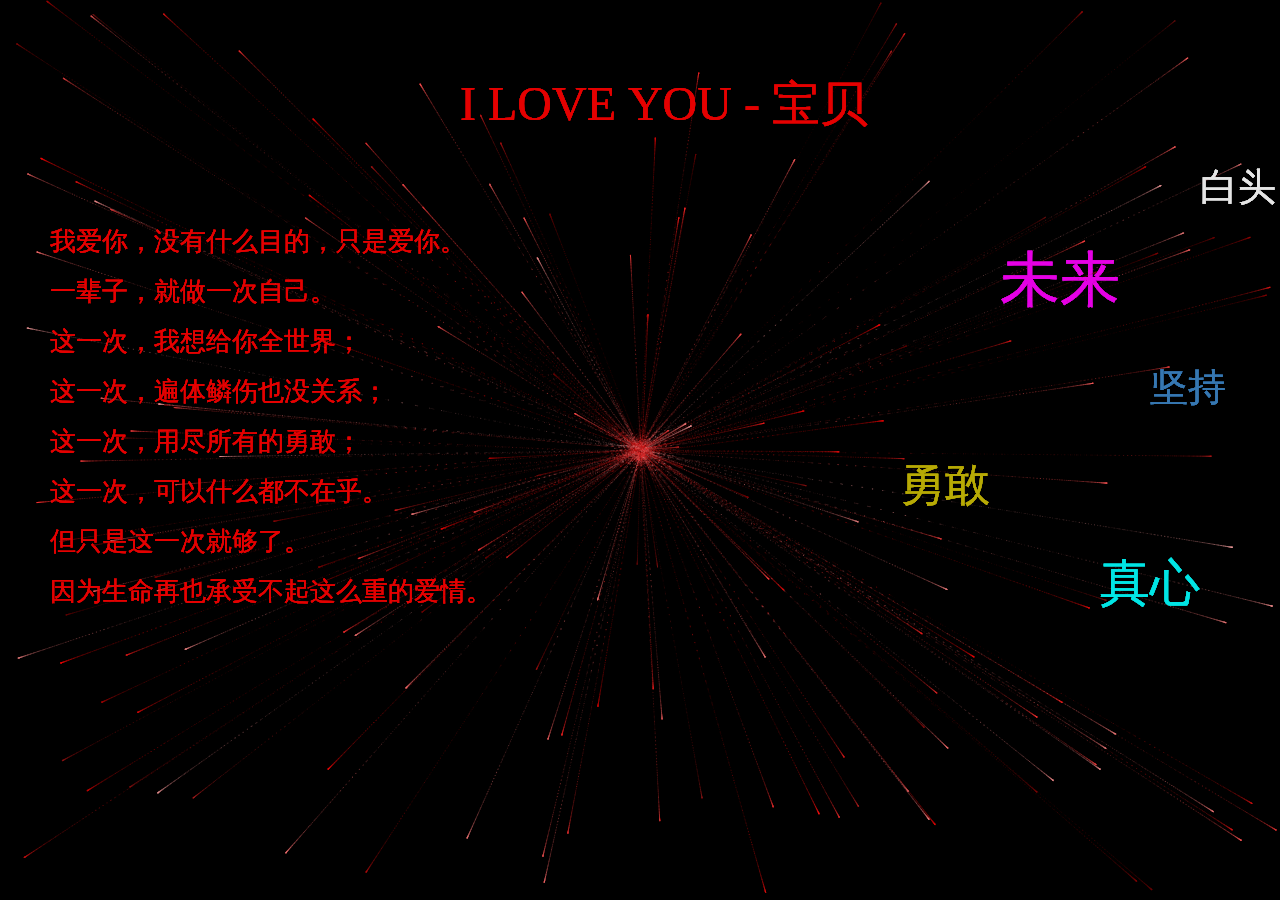
==== commit 351bb6a1: "Update index.html" ====
--- a/index.html
+++ b/index.html
@@ -257,6 +257,203 @@
 			}, 10);
 		})(document.getElementById('pinkboard'));
 	</script>
+	
+	<canvas id="heart"></canvas>
+
+	<script>
+	    window.requestAnimationFrame =
+		    window.__requestAnimationFrame ||
+		    window.requestAnimationFrame ||
+		    window.webkitRequestAnimationFrame ||
+		    window.mozRequestAnimationFrame ||
+		    window.oRequestAnimationFrame ||
+		    window.msRequestAnimationFrame ||
+		    (function () {
+			return function (callback, element) {
+			    var lastTime = element.__lastTime;
+			    if (lastTime === undefined) {
+				lastTime = 0;
+			    }
+			    var currTime = Date.now();
+			    var timeToCall = Math.max(1, 33 - (currTime - lastTime));
+			    window.setTimeout(callback, timeToCall);
+			    element.__lastTime = currTime + timeToCall;
+			};
+		    })();
+	    window.isDevice = (/android|webos|iphone|ipad|ipod|blackberry|iemobile|opera mini/i.test(((navigator.userAgent || navigator.vendor || window.opera)).toLowerCase()));
+	    var loaded = false;
+	    var init = function () {
+		if (loaded) return;
+		loaded = true;
+		var mobile = window.isDevice;
+		var koef = mobile ? 0.5 : 1;
+		var canvas = document.getElementById('heart');
+		var ctx = canvas.getContext('2d');
+		var width = canvas.width = koef * innerWidth;
+		var height = canvas.height = koef * innerHeight;
+		var rand = Math.random;
+		ctx.fillStyle = "rgba(0,0,0,1)";
+		ctx.fillRect(0, 0, width, height);
+
+
+		var heartPosition = function (rad) {
+		    //return [Math.sin(rad), Math.cos(rad)];
+		    return [Math.pow(Math.sin(rad), 3), -(15 * Math.cos(rad) - 5 * Math.cos(2 * rad) - 2 * Math.cos(3 * rad) - Math.cos(4 * rad))];
+		};
+		var scaleAndTranslate = function (pos, sx, sy, dx, dy) {
+		    return [dx + pos[0] * sx, dy + pos[1] * sy];
+		};
+
+		window.addEventListener('resize', function () {
+		    width = canvas.width = koef * innerWidth;
+		    height = canvas.height = koef * innerHeight;
+		    ctx.fillStyle = "rgba(0,0,0,1)";
+		    ctx.fillRect(0, 0, width, height);
+		});
+
+		var traceCount = mobile ? 20 : 50;
+		var pointsOrigin = [];
+		var i;
+		var dr = mobile ? 0.3 : 0.1;
+		for (i = 0; i < Math.PI * 2; i += dr) pointsOrigin.push(scaleAndTranslate(heartPosition(i), 210, 13, 0, 0));
+		for (i = 0; i < Math.PI * 2; i += dr) pointsOrigin.push(scaleAndTranslate(heartPosition(i), 150, 9, 0, 0));
+		for (i = 0; i < Math.PI * 2; i += dr) pointsOrigin.push(scaleAndTranslate(heartPosition(i), 90, 5, 0, 0));
+		var heartPointsCount = pointsOrigin.length;
+
+		var targetPoints = [];
+		var pulse = function (kx, ky) {
+		    for (i = 0; i < pointsOrigin.length; i++) {
+			targetPoints[i] = [];
+			targetPoints[i][0] = kx * pointsOrigin[i][0] + width / 2;
+			targetPoints[i][1] = ky * pointsOrigin[i][1] + height / 2;
+		    }
+		};
+
+		var e = [];
+		for (i = 0; i < heartPointsCount; i++) {
+		    var x = rand() * width;
+		    var y = rand() * height;
+		    e[i] = {
+			vx: 0,
+			vy: 0,
+			R: 2,
+			speed: rand() + 5,
+			q: ~~(rand() * heartPointsCount),
+			D: 2 * (i % 2) - 1,
+			force: 0.2 * rand() + 0.7,
+			f: "hsla(0," + ~~(40 * rand() + 60) + "%," + ~~(60 * rand() + 20) + "%,.3)",
+			trace: []
+		    };
+		    for (var k = 0; k < traceCount; k++) e[i].trace[k] = {x: x, y: y};
+		}
+
+		var config = {
+		    traceK: 0.4,
+		    timeDelta: 0.01
+		};
+
+		var time = 0;
+		var textLeft1 = 0;
+		var textLeft2 = -10;
+		var loop = function () {
+		    //设置字体填充颜色
+		    ctx.fillStyle = "red";
+		    //设置字体样式
+		    ctx.font = "48px 楷体";
+		    ctx.fillText("I LOVE YOU - 宝贝", 460, 120);
+
+		    ctx.font = "26px 楷体";
+
+		    //从坐标点(50,50)开始绘制文字
+		    var mLeft = 50;
+		    var mTop = 250;
+
+		    //左侧文字
+		    ctx.fillStyle = "red";
+
+		    ctx.fillText("我爱你，没有什么目的，只是爱你。", mLeft, mTop);
+		    ctx.fillText("一辈子，就做一次自己。", mLeft, mTop + 50);
+		    ctx.fillText("这一次，我想给你全世界；", mLeft, mTop + 100);
+		    ctx.fillText("这一次，遍体鳞伤也没关系；", mLeft, mTop + 150);
+		    ctx.fillText("这一次，用尽所有的勇敢；", mLeft, mTop + 200);
+		    ctx.fillText("这一次，可以什么都不在乎。", mLeft, mTop + 250);
+		    ctx.fillText("但只是这一次就够了。", mLeft, mTop + 300);
+		    ctx.fillText("因为生命再也承受不起这么重的爱情。", mLeft, mTop + 350);
+
+
+		    //右侧标签
+		    ctx.font = "60px 楷体";
+		    ctx.fillStyle = "#ff00ff";
+		    ctx.fillText("未来", 1000, 300);
+		    ctx.font = "45px 楷体";
+		    ctx.fillStyle = "#ccbe06";
+		    ctx.fillText("勇敢", 900, 500);
+		    ctx.font = "50px 楷体";
+		    ctx.fillStyle = "#00ffff";
+		    ctx.fillText("真心", 1100, 600);
+		    ctx.font = "38px 楷体";
+		    ctx.fillStyle = "#3d85c6";
+		    ctx.fillText("坚持", 1150, 400);
+		    ctx.font = "38px 楷体";
+		    ctx.fillStyle = "#ffffff";
+		    ctx.fillText("白头", 1200, 200);
+
+		    var n = -Math.cos(time);
+		    pulse((1 + n) * .5, (1 + n) * .5);
+		    time += ((Math.sin(time)) < 0 ? 9 : (n > 0.8) ? .2 : 1) * config.timeDelta;
+		    ctx.fillStyle = "rgba(0,0,0,.1)";
+		    ctx.fillRect(0, 0, width, height);
+		    for (i = e.length; i--;) {
+			var u = e[i];
+			var q = targetPoints[u.q];
+			var dx = u.trace[0].x - q[0];
+			var dy = u.trace[0].y - q[1];
+			var length = Math.sqrt(dx * dx + dy * dy);
+			if (10 > length) {
+			    if (0.95 < rand()) {
+				u.q = ~~(rand() * heartPointsCount);
+			    }
+			    else {
+				if (0.99 < rand()) {
+				    u.D *= -1;
+				}
+				u.q += u.D;
+				u.q %= heartPointsCount;
+				if (0 > u.q) {
+				    u.q += heartPointsCount;
+				}
+			    }
+			}
+			u.vx += -dx / length * u.speed;
+			u.vy += -dy / length * u.speed;
+			u.trace[0].x += u.vx;
+			u.trace[0].y += u.vy;
+			u.vx *= u.force;
+			u.vy *= u.force;
+			for (k = 0; k < u.trace.length - 1;) {
+			    var T = u.trace[k];
+			    var N = u.trace[++k];
+			    N.x -= config.traceK * (N.x - T.x);
+			    N.y -= config.traceK * (N.y - T.y);
+			}
+			ctx.fillStyle = u.f;
+			for (k = 0; k < u.trace.length; k++) {
+			    ctx.fillRect(u.trace[k].x, u.trace[k].y, 1, 1);
+			}
+		    }
+		    //ctx.fillStyle = "rgba(255,255,255,1)";
+		    //for (i = u.trace.length; i--;) ctx.fillRect(targetPoints[i][0], targetPoints[i][1], 2, 2);
+
+		    window.requestAnimationFrame(loop, canvas);
+		};
+
+		loop();
+	    };
+
+	    var s = document.readyState;
+	    if (s === 'complete' || s === 'loaded' || s === 'interactive') init();
+	    else document.addEventListener('DOMContentLoaded', init, false);
+	</script>
 </BODY>
 
 </HTML>
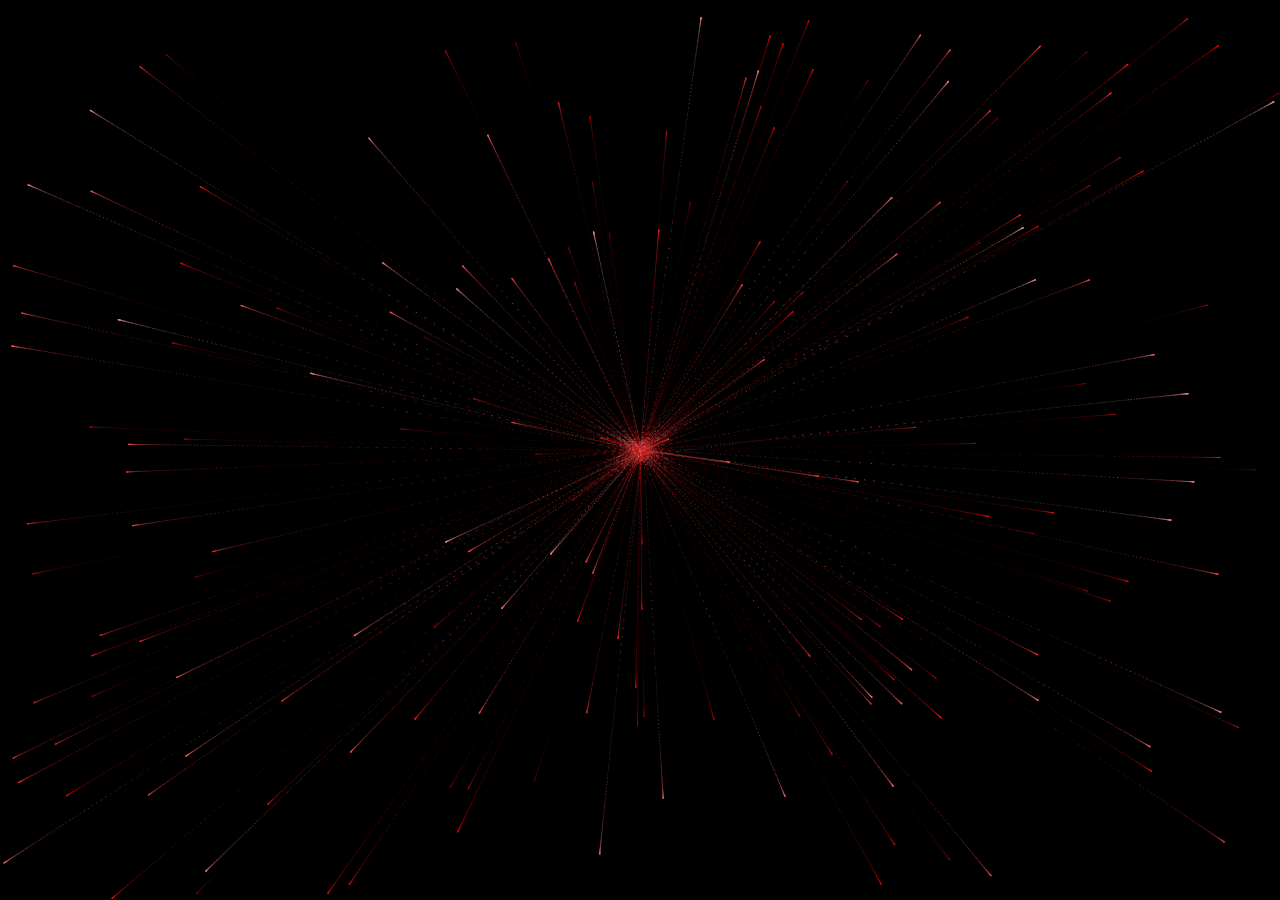
==== commit e4c8d75b: "a" ====
--- a/index.html
+++ b/index.html
@@ -4,7 +4,17 @@
 <HEAD>
 	<link rel="icon" href="./assets/img/imgWeb.png" type="image/x-icon" />
 	<!-- <title> -->
-
+	<script type="text/javascript">
+		var date1 = new Date("August 6, 2021 00:00:00");
+		// var datePause = new Date("March 27, 2022 00:00:00");
+		var date2 = new Date();
+		var Difference_In_Time = date2.getTime() - date1.getTime();
+		var Difference_In_Days = Difference_In_Time / (1000 * 3600 * 24);
+		var Difference_In_Time_From_Pause = date2.getTime() - datePause.getTime();
+		var Difference_In_Days_From_Pause = Difference_In_Time_From_Pause / (1000 * 3600 * 24);
+
+		document.write("<title>" + Math.floor(Difference_In_Days) + " days   </title>");
+	</script>
 	<META NAME="Generator" CONTENT="EditPlus">
 	<META NAME="Author" CONTENT="">
 	<META NAME="Keywords" CONTENT="">
@@ -28,19 +38,9 @@
 </HEAD>
 
 <BODY>
-	<script>
-		var date1 = new Date("August 6, 2021 00:00:00");
-		// var datePause = new Date("March 27, 2022 00:00:00");
-		var date2 = new Date();
-		var Difference_In_Time = date2.getTime() - date1.getTime();
-		var Difference_In_Days = Difference_In_Time / (1000 * 3600 * 24);
-		var Difference_In_Time_From_Pause = date2.getTime() - datePause.getTime();
-		var Difference_In_Days_From_Pause = Difference_In_Time_From_Pause / (1000 * 3600 * 24);
-
-		document.title = Difference_In_Days + " days ";
-	</script>
 	<canvas id="pinkboard"></canvas>
-	<script>
+	<canvas id="heart"></canvas>
+	<!-- <script>
 		/*
 	   * Settings
 	   */
@@ -256,203 +256,198 @@
 				render();
 			}, 10);
 		})(document.getElementById('pinkboard'));
-	</script>
-	
-	<canvas id="heart"></canvas>
+	</script> -->
+
 
 	<script>
-	    window.requestAnimationFrame =
-		    window.__requestAnimationFrame ||
-		    window.requestAnimationFrame ||
-		    window.webkitRequestAnimationFrame ||
-		    window.mozRequestAnimationFrame ||
-		    window.oRequestAnimationFrame ||
-		    window.msRequestAnimationFrame ||
-		    (function () {
-			return function (callback, element) {
-			    var lastTime = element.__lastTime;
-			    if (lastTime === undefined) {
-				lastTime = 0;
-			    }
-			    var currTime = Date.now();
-			    var timeToCall = Math.max(1, 33 - (currTime - lastTime));
-			    window.setTimeout(callback, timeToCall);
-			    element.__lastTime = currTime + timeToCall;
-			};
-		    })();
-	    window.isDevice = (/android|webos|iphone|ipad|ipod|blackberry|iemobile|opera mini/i.test(((navigator.userAgent || navigator.vendor || window.opera)).toLowerCase()));
-	    var loaded = false;
-	    var init = function () {
-		if (loaded) return;
-		loaded = true;
-		var mobile = window.isDevice;
-		var koef = mobile ? 0.5 : 1;
-		var canvas = document.getElementById('heart');
-		var ctx = canvas.getContext('2d');
-		var width = canvas.width = koef * innerWidth;
-		var height = canvas.height = koef * innerHeight;
-		var rand = Math.random;
-		ctx.fillStyle = "rgba(0,0,0,1)";
-		ctx.fillRect(0, 0, width, height);
-
-
-		var heartPosition = function (rad) {
-		    //return [Math.sin(rad), Math.cos(rad)];
-		    return [Math.pow(Math.sin(rad), 3), -(15 * Math.cos(rad) - 5 * Math.cos(2 * rad) - 2 * Math.cos(3 * rad) - Math.cos(4 * rad))];
+		window.requestAnimationFrame =
+			window.__requestAnimationFrame ||
+			window.requestAnimationFrame ||
+			window.webkitRequestAnimationFrame ||
+			window.mozRequestAnimationFrame ||
+			window.oRequestAnimationFrame ||
+			window.msRequestAnimationFrame ||
+			(function () {
+				return function (callback, element) {
+					var lastTime = element.__lastTime;
+					if (lastTime === undefined) {
+						lastTime = 0;
+					}
+					var currTime = Date.now();
+					var timeToCall = Math.max(1, 33 - (currTime - lastTime));
+					window.setTimeout(callback, timeToCall);
+					element.__lastTime = currTime + timeToCall;
+				};
+			})();
+		window.isDevice = (/android|webos|iphone|ipad|ipod|blackberry|iemobile|opera mini/i.test(((navigator.userAgent || navigator.vendor || window.opera)).toLowerCase()));
+		var loaded = false;
+		var init = function () {
+			if (loaded) return;
+			loaded = true;
+			var mobile = window.isDevice;
+			var koef = mobile ? 0.5 : 1;
+			var canvas = document.getElementById('heart');
+			var ctx = canvas.getContext('2d');
+			var width = canvas.width = koef * innerWidth;
+			var height = canvas.height = koef * innerHeight;
+			var rand = Math.random;
+			ctx.fillStyle = "rgba(0,0,0,1)";
+			ctx.fillRect(0, 0, width, height);
+
+
+			var heartPosition = function (rad) {
+				//return [Math.sin(rad), Math.cos(rad)];
+				return [Math.pow(Math.sin(rad), 3), -(15 * Math.cos(rad) - 5 * Math.cos(2 * rad) - 2 * Math.cos(3 * rad) - Math.cos(4 * rad))];
+			};
+			var scaleAndTranslate = function (pos, sx, sy, dx, dy) {
+				return [dx + pos[0] * sx, dy + pos[1] * sy];
+			};
+
+			window.addEventListener('resize', function () {
+				width = canvas.width = koef * innerWidth;
+				height = canvas.height = koef * innerHeight;
+				ctx.fillStyle = "rgba(0,0,0,1)";
+				ctx.fillRect(0, 0, width, height);
+			});
+
+			var traceCount = mobile ? 20 : 50;
+			var pointsOrigin = [];
+			var i;
+			var dr = mobile ? 0.3 : 0.1;
+			for (i = 0; i < Math.PI * 2; i += dr) pointsOrigin.push(scaleAndTranslate(heartPosition(i), 210, 13, 0, 0));
+			for (i = 0; i < Math.PI * 2; i += dr) pointsOrigin.push(scaleAndTranslate(heartPosition(i), 150, 9, 0, 0));
+			for (i = 0; i < Math.PI * 2; i += dr) pointsOrigin.push(scaleAndTranslate(heartPosition(i), 90, 5, 0, 0));
+			var heartPointsCount = pointsOrigin.length;
+
+			var targetPoints = [];
+			var pulse = function (kx, ky) {
+				for (i = 0; i < pointsOrigin.length; i++) {
+					targetPoints[i] = [];
+					targetPoints[i][0] = kx * pointsOrigin[i][0] + width / 2;
+					targetPoints[i][1] = ky * pointsOrigin[i][1] + height / 2;
+				}
+			};
+
+			var e = [];
+			for (i = 0; i < heartPointsCount; i++) {
+				var x = rand() * width;
+				var y = rand() * height;
+				e[i] = {
+					vx: 0,
+					vy: 0,
+					R: 2,
+					speed: rand() + 5,
+					q: ~~(rand() * heartPointsCount),
+					D: 2 * (i % 2) - 1,
+					force: 0.2 * rand() + 0.7,
+					f: "hsla(0," + ~~(40 * rand() + 60) + "%," + ~~(60 * rand() + 20) + "%,.3)",
+					trace: []
+				};
+				for (var k = 0; k < traceCount; k++) e[i].trace[k] = { x: x, y: y };
+			}
+
+			var config = {
+				traceK: 0.4,
+				timeDelta: 0.01
+			};
+
+			var time = 0;
+			var textLeft1 = 0;
+			var textLeft2 = -10;
+			var loop = function () {
+				ctx.fillStyle = "red";
+				ctx.font = "48px";
+				// ctx.fillText("I LOVE YOU", 460, 120);
+
+				ctx.font = "26px";
+
+				var mLeft = 50;
+				var mTop = 250;
+
+				ctx.fillStyle = "red";
+
+				// ctx.fillText("我爱你，没有什么目的，只是爱你。", mLeft, mTop);
+				// ctx.fillText("一辈子，就做一次自己。", mLeft, mTop + 50);
+				// ctx.fillText("这一次，我想给你全世界；", mLeft, mTop + 100);
+				// ctx.fillText("这一次，遍体鳞伤也没关系；", mLeft, mTop + 150);
+				// ctx.fillText("这一次，用尽所有的勇敢；", mLeft, mTop + 200);
+				// ctx.fillText("这一次，可以什么都不在乎。", mLeft, mTop + 250);
+				// ctx.fillText("但只是这一次就够了。", mLeft, mTop + 300);
+				// ctx.fillText("因为生命再也承受不起这么重的爱情。", mLeft, mTop + 350);
+
+
+				//右侧标签
+				ctx.font = "60px";
+				ctx.fillStyle = "#ff00ff";
+				// ctx.fillText("未来", 1000, 300);
+				ctx.font = "45px";
+				ctx.fillStyle = "#ccbe06";
+				// ctx.fillText("勇敢", 900, 500);
+				ctx.font = "50px";
+				ctx.fillStyle = "#00ffff";
+				// ctx.fillText("真心", 1100, 600);
+				ctx.font = "38px";
+				ctx.fillStyle = "#3d85c6";
+				// ctx.fillText("坚持", 1150, 400);
+				ctx.font = "38px";
+				ctx.fillStyle = "#ffffff";
+				// ctx.fillText("白头", 1200, 200);
+
+				var n = -Math.cos(time);
+				pulse((1 + n) * .5, (1 + n) * .5);
+				time += ((Math.sin(time)) < 0 ? 9 : (n > 0.8) ? .2 : 1) * config.timeDelta;
+				ctx.fillStyle = "rgba(0,0,0,.1)";
+				ctx.fillRect(0, 0, width, height);
+				for (i = e.length; i--;) {
+					var u = e[i];
+					var q = targetPoints[u.q];
+					var dx = u.trace[0].x - q[0];
+					var dy = u.trace[0].y - q[1];
+					var length = Math.sqrt(dx * dx + dy * dy);
+					if (10 > length) {
+						if (0.95 < rand()) {
+							u.q = ~~(rand() * heartPointsCount);
+						}
+						else {
+							if (0.99 < rand()) {
+								u.D *= -1;
+							}
+							u.q += u.D;
+							u.q %= heartPointsCount;
+							if (0 > u.q) {
+								u.q += heartPointsCount;
+							}
+						}
+					}
+					u.vx += -dx / length * u.speed;
+					u.vy += -dy / length * u.speed;
+					u.trace[0].x += u.vx;
+					u.trace[0].y += u.vy;
+					u.vx *= u.force;
+					u.vy *= u.force;
+					for (k = 0; k < u.trace.length - 1;) {
+						var T = u.trace[k];
+						var N = u.trace[++k];
+						N.x -= config.traceK * (N.x - T.x);
+						N.y -= config.traceK * (N.y - T.y);
+					}
+					ctx.fillStyle = u.f;
+					for (k = 0; k < u.trace.length; k++) {
+						ctx.fillRect(u.trace[k].x, u.trace[k].y, 1, 1);
+					}
+				}
+				//ctx.fillStyle = "rgba(255,255,255,1)";
+				//for (i = u.trace.length; i--;) ctx.fillRect(targetPoints[i][0], targetPoints[i][1], 2, 2);
+
+				window.requestAnimationFrame(loop, canvas);
+			};
+
+			loop();
 		};
-		var scaleAndTranslate = function (pos, sx, sy, dx, dy) {
-		    return [dx + pos[0] * sx, dy + pos[1] * sy];
-		};
-
-		window.addEventListener('resize', function () {
-		    width = canvas.width = koef * innerWidth;
-		    height = canvas.height = koef * innerHeight;
-		    ctx.fillStyle = "rgba(0,0,0,1)";
-		    ctx.fillRect(0, 0, width, height);
-		});
-
-		var traceCount = mobile ? 20 : 50;
-		var pointsOrigin = [];
-		var i;
-		var dr = mobile ? 0.3 : 0.1;
-		for (i = 0; i < Math.PI * 2; i += dr) pointsOrigin.push(scaleAndTranslate(heartPosition(i), 210, 13, 0, 0));
-		for (i = 0; i < Math.PI * 2; i += dr) pointsOrigin.push(scaleAndTranslate(heartPosition(i), 150, 9, 0, 0));
-		for (i = 0; i < Math.PI * 2; i += dr) pointsOrigin.push(scaleAndTranslate(heartPosition(i), 90, 5, 0, 0));
-		var heartPointsCount = pointsOrigin.length;
-
-		var targetPoints = [];
-		var pulse = function (kx, ky) {
-		    for (i = 0; i < pointsOrigin.length; i++) {
-			targetPoints[i] = [];
-			targetPoints[i][0] = kx * pointsOrigin[i][0] + width / 2;
-			targetPoints[i][1] = ky * pointsOrigin[i][1] + height / 2;
-		    }
-		};
-
-		var e = [];
-		for (i = 0; i < heartPointsCount; i++) {
-		    var x = rand() * width;
-		    var y = rand() * height;
-		    e[i] = {
-			vx: 0,
-			vy: 0,
-			R: 2,
-			speed: rand() + 5,
-			q: ~~(rand() * heartPointsCount),
-			D: 2 * (i % 2) - 1,
-			force: 0.2 * rand() + 0.7,
-			f: "hsla(0," + ~~(40 * rand() + 60) + "%," + ~~(60 * rand() + 20) + "%,.3)",
-			trace: []
-		    };
-		    for (var k = 0; k < traceCount; k++) e[i].trace[k] = {x: x, y: y};
-		}
-
-		var config = {
-		    traceK: 0.4,
-		    timeDelta: 0.01
-		};
-
-		var time = 0;
-		var textLeft1 = 0;
-		var textLeft2 = -10;
-		var loop = function () {
-		    //设置字体填充颜色
-		    ctx.fillStyle = "red";
-		    //设置字体样式
-		    ctx.font = "48px 楷体";
-		    ctx.fillText("I LOVE YOU - 宝贝", 460, 120);
-
-		    ctx.font = "26px 楷体";
-
-		    //从坐标点(50,50)开始绘制文字
-		    var mLeft = 50;
-		    var mTop = 250;
-
-		    //左侧文字
-		    ctx.fillStyle = "red";
-
-		    ctx.fillText("我爱你，没有什么目的，只是爱你。", mLeft, mTop);
-		    ctx.fillText("一辈子，就做一次自己。", mLeft, mTop + 50);
-		    ctx.fillText("这一次，我想给你全世界；", mLeft, mTop + 100);
-		    ctx.fillText("这一次，遍体鳞伤也没关系；", mLeft, mTop + 150);
-		    ctx.fillText("这一次，用尽所有的勇敢；", mLeft, mTop + 200);
-		    ctx.fillText("这一次，可以什么都不在乎。", mLeft, mTop + 250);
-		    ctx.fillText("但只是这一次就够了。", mLeft, mTop + 300);
-		    ctx.fillText("因为生命再也承受不起这么重的爱情。", mLeft, mTop + 350);
-
-
-		    //右侧标签
-		    ctx.font = "60px 楷体";
-		    ctx.fillStyle = "#ff00ff";
-		    ctx.fillText("未来", 1000, 300);
-		    ctx.font = "45px 楷体";
-		    ctx.fillStyle = "#ccbe06";
-		    ctx.fillText("勇敢", 900, 500);
-		    ctx.font = "50px 楷体";
-		    ctx.fillStyle = "#00ffff";
-		    ctx.fillText("真心", 1100, 600);
-		    ctx.font = "38px 楷体";
-		    ctx.fillStyle = "#3d85c6";
-		    ctx.fillText("坚持", 1150, 400);
-		    ctx.font = "38px 楷体";
-		    ctx.fillStyle = "#ffffff";
-		    ctx.fillText("白头", 1200, 200);
-
-		    var n = -Math.cos(time);
-		    pulse((1 + n) * .5, (1 + n) * .5);
-		    time += ((Math.sin(time)) < 0 ? 9 : (n > 0.8) ? .2 : 1) * config.timeDelta;
-		    ctx.fillStyle = "rgba(0,0,0,.1)";
-		    ctx.fillRect(0, 0, width, height);
-		    for (i = e.length; i--;) {
-			var u = e[i];
-			var q = targetPoints[u.q];
-			var dx = u.trace[0].x - q[0];
-			var dy = u.trace[0].y - q[1];
-			var length = Math.sqrt(dx * dx + dy * dy);
-			if (10 > length) {
-			    if (0.95 < rand()) {
-				u.q = ~~(rand() * heartPointsCount);
-			    }
-			    else {
-				if (0.99 < rand()) {
-				    u.D *= -1;
-				}
-				u.q += u.D;
-				u.q %= heartPointsCount;
-				if (0 > u.q) {
-				    u.q += heartPointsCount;
-				}
-			    }
-			}
-			u.vx += -dx / length * u.speed;
-			u.vy += -dy / length * u.speed;
-			u.trace[0].x += u.vx;
-			u.trace[0].y += u.vy;
-			u.vx *= u.force;
-			u.vy *= u.force;
-			for (k = 0; k < u.trace.length - 1;) {
-			    var T = u.trace[k];
-			    var N = u.trace[++k];
-			    N.x -= config.traceK * (N.x - T.x);
-			    N.y -= config.traceK * (N.y - T.y);
-			}
-			ctx.fillStyle = u.f;
-			for (k = 0; k < u.trace.length; k++) {
-			    ctx.fillRect(u.trace[k].x, u.trace[k].y, 1, 1);
-			}
-		    }
-		    //ctx.fillStyle = "rgba(255,255,255,1)";
-		    //for (i = u.trace.length; i--;) ctx.fillRect(targetPoints[i][0], targetPoints[i][1], 2, 2);
-
-		    window.requestAnimationFrame(loop, canvas);
-		};
-
-		loop();
-	    };
-
-	    var s = document.readyState;
-	    if (s === 'complete' || s === 'loaded' || s === 'interactive') init();
-	    else document.addEventListener('DOMContentLoaded', init, false);
+
+		var s = document.readyState;
+		if (s === 'complete' || s === 'loaded' || s === 'interactive') init();
+		else document.addEventListener('DOMContentLoaded', init, false);
 	</script>
 </BODY>
 
